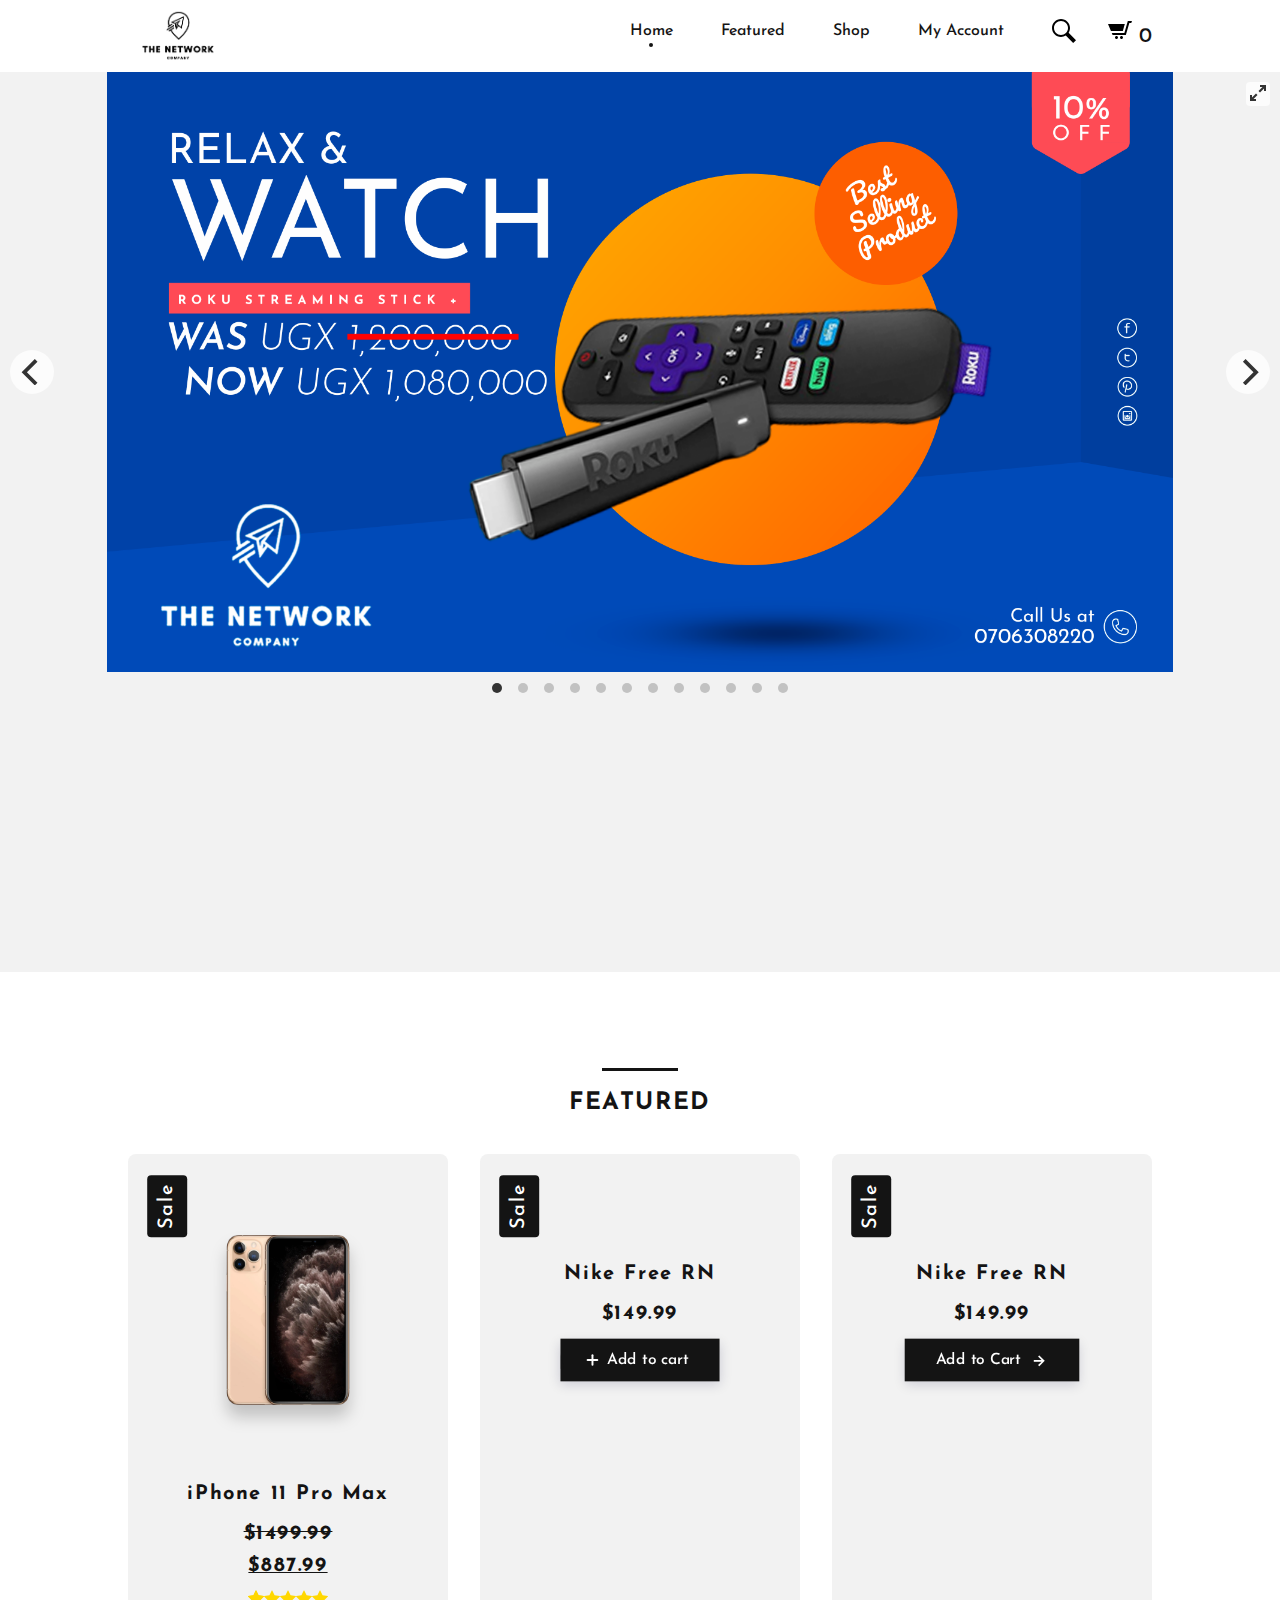
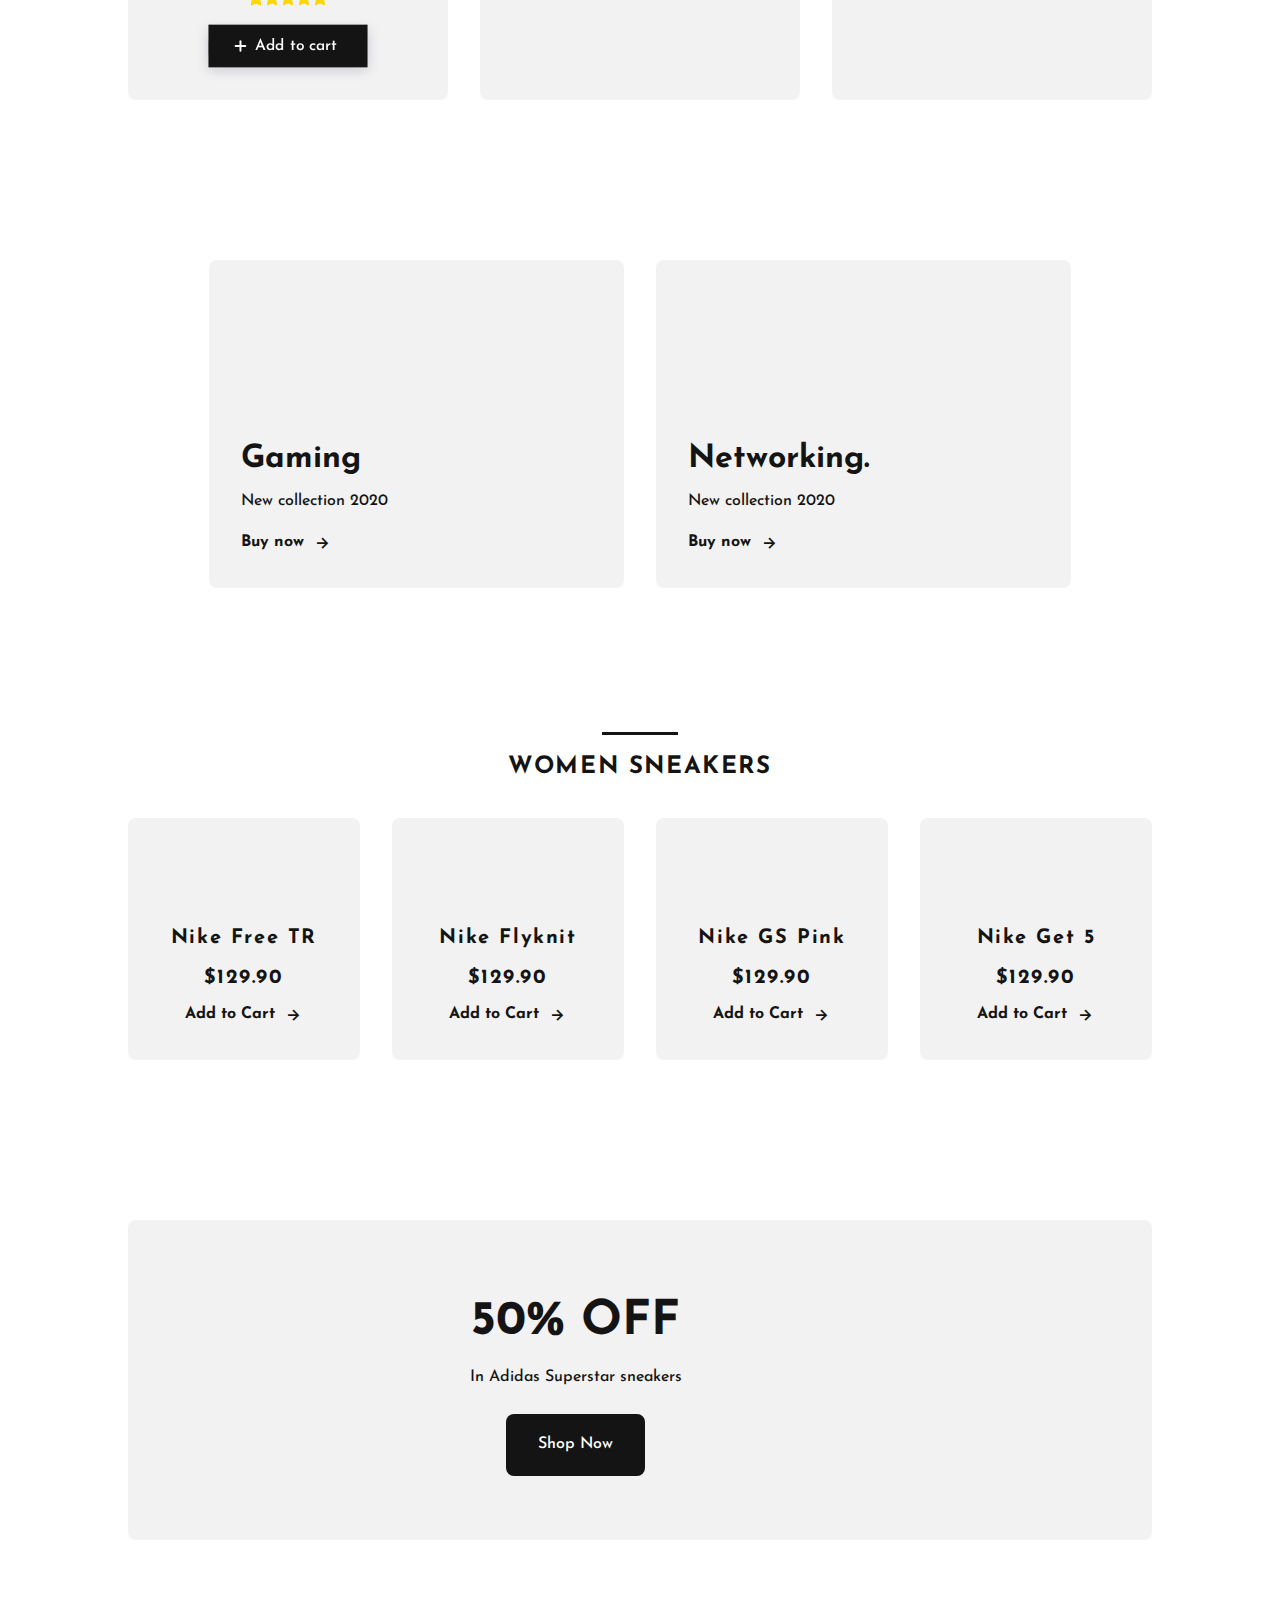
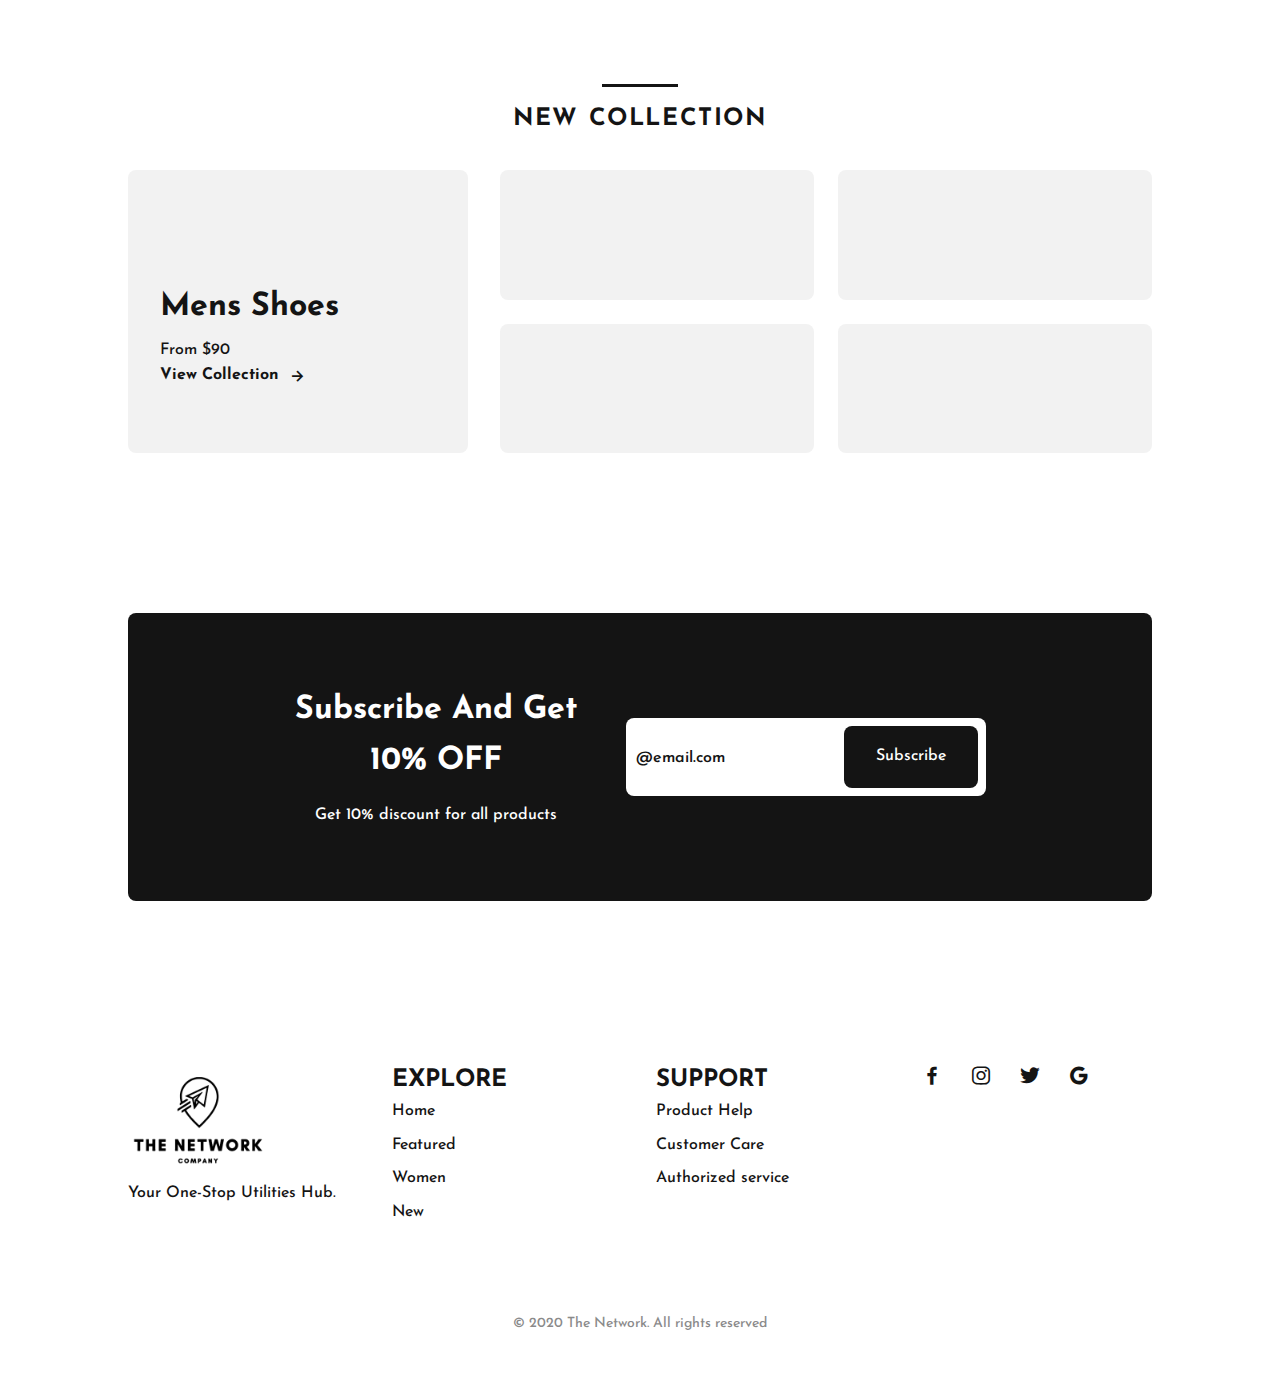
==== Responsive Ecommerce Webshop/index.html @ 92be3649 "Initial commit" ====
<!DOCTYPE html>
<html lang="en">
  <head>
    <meta charset="UTF-8" />
    <meta name="viewport" content="width=device-width, initial-scale=1.0" />

    <!-- ===== CSS ===== -->
    <link
      rel="stylesheet"
      href="/Responsive Ecommerce Webshop/Assets/CSS/styles.css"
    />

    <!-- ===== BOX ICONS ===== -->
    <link
      href="https://cdn.jsdelivr.net/npm/boxicons@2.0.5/css/boxicons.min.css"
      rel="stylesheet"
    />

    <link rel="stylesheet" href="./Assets/CSS/minimal.css" />
    <link rel="stylesheet" href="./Assets/CSS/rateit.css" />
    <link rel="stylesheet" href="./Assets/CSS/fliccckity.css" />
    <link rel="stylesheet" href="./Assets/CSS/fullscreen.css" />
    <link rel="stylesheet" href="./Assets/CSS/cookieBubble.css" />
    <link rel="stylesheet" href="./Assets/CSS/countdowntimer.css" />

    <title>Responsive Ecommerce Website</title>
  </head>
  <body>
    <!--===== HEADER =====-->
    <header class="l-header" id="header">
      <nav class="nav bd-grid">
        <div class="nav__toggle" id="nav-toggle">
          <svg
            width="24"
            height="24"
            xmlns="http://www.w3.org/2000/svg"
            fill-rule="evenodd"
            clip-rule="evenodd"
          >
            <path
              d="M24 18v1h-24v-1h24zm0-6v1h-24v-1h24zm0-6v1h-24v-1h24z"
              fill="#1040e2"
            />
            <path d="M24 19h-24v-1h24v1zm0-6h-24v-1h24v1zm0-6h-24v-1h24v1z" />
          </svg>
        </div>

        <a href="#" class="nav__logo"
          ><img src="./Assets/images/LOGO TRANSPARENT (1).png" alt="logo"
        /></a>

        <div class="nav__menu" id="nav-menu">
          <ul class="nav__list">
            <li class="nav__item">
              <a href="#home" class="nav__link active">Home</a>
            </li>
            <li class="nav__item">
              <a href="#featured" class="nav__link">Featured</a>
            </li>
            <li class="nav__item">
              <a href="./shop.html" class="nav__link">Shop</a>
            </li>
            <li class="nav__item">
              <a href="" class="nav__link">My Account</a>
            </li>
            <li class="nav__item">
              <div class="nav__link">
                <!----- close button ----->
                <div class="close">
                  <svg
                    xmlns="http://www.w3.org/2000/svg"
                    width="24"
                    height="24"
                    viewBox="0 0 24 24"
                  >
                    <path
                      d="M23.954 21.03l-9.184-9.095 9.092-9.174-2.832-2.807-9.09 9.179-9.176-9.088-2.81 2.81 9.186 9.105-9.095 9.184 2.81 2.81 9.112-9.192 9.18 9.1z"
                    />
                  </svg>
                </div>

                <!---- search field ------->
                <div class="search">
                  <svg
                    class="search__svg"
                    xmlns="http://www.w3.org/2000/svg"
                    width="24"
                    height="24"
                    viewBox="0 0 24 24"
                  >
                    <path
                      d="M21.172 24l-7.387-7.387c-1.388.874-3.024 1.387-4.785 1.387-4.971 0-9-4.029-9-9s4.029-9 9-9 9 4.029 9 9c0 1.761-.514 3.398-1.387 4.785l7.387 7.387-2.828 2.828zm-12.172-8c3.859 0 7-3.14 7-7s-3.141-7-7-7-7 3.14-7 7 3.141 7 7 7z"
                    />
                  </svg>
                  <input type="text" class="input" id="typing" />
                </div>
              </div>
            </li>
          </ul>
        </div>

        <div class="nav__shop">
          <a href="" data-toggle="modal" data-target="#cart">
            <svg
              xmlns="http://www.w3.org/2000/svg"
              width="24"
              height="24"
              viewBox="0 0 24 24"
            >
              <path
                d="M10 19.5c0 .829-.672 1.5-1.5 1.5s-1.5-.671-1.5-1.5c0-.828.672-1.5 1.5-1.5s1.5.672 1.5 1.5zm3.5-1.5c-.828 0-1.5.671-1.5 1.5s.672 1.5 1.5 1.5 1.5-.671 1.5-1.5c0-.828-.672-1.5-1.5-1.5zm1.336-5l1.977-7h-16.813l2.938 7h11.898zm4.969-10l-3.432 12h-12.597l.839 2h13.239l3.474-12h1.929l.743-2h-4.195z"
              />
            </svg>

            <span class="total-count"></span>
          </a>
        </div>
      </nav>
    </header>

    <!-- Modal -->
    <div
      class="modal fade"
      id="cart"
      tabindex="-1"
      role="dialog"
      aria-labelledby="exampleModalLabel"
      aria-hidden="true"
    >
      <div class="modal-dialog modal-lg" role="document">
        <div class="modal-content">
          <div class="modal-header">
            <h3 class="modal-title" id="exampleModalLabel">Cart</h3>
            <button
              type="button"
              class="none"
              data-dismiss="modal"
              aria-label="Close"
            >
              <span aria-hidden="true"
                ><svg
                  xmlns="http://www.w3.org/2000/svg"
                  width="24"
                  height="24"
                  viewBox="0 0 24 24"
                >
                  <path
                    d="M24 20.188l-8.315-8.209 8.2-8.282-3.697-3.697-8.212 8.318-8.31-8.203-3.666 3.666 8.321 8.24-8.206 8.313 3.666 3.666 8.237-8.318 8.285 8.203z"
                  />
                </svg>
              </span>
            </button>
          </div>
          <div class="modal-body">
            <table class="show-cart table"></table>
            <div>Total price: $<span class="total-cart"></span></div>
          </div>
          <div class="modal-footer">
            <button type="button" class="btn1" data-dismiss="modal">
              <span> Close </span>
            </button>
            <button type="button" class="btn1"><span>Order now</span></button>
          </div>
        </div>
      </div>
    </div>

    <main class="l-main">
      <!--===== HOME =====-->
      <section class="home" id="home">
        <div class="home__container">
          <!-- Flickity HTML init -->
          <div
            class="carousel"
            data-flickity='{ "fullscreen": true, "lazyLoad": true, "autoPlay": 3500,"wrapAround": true }'
          >
            <div class="carousel-cell">
              <img
                class="carousel-cell-image"
                data-flickity-lazyload="./Assets/images/product-banner.png"
              />
            </div>
            <div class="carousel-cell">
              <img
                class="carousel-cell-image"
                data-flickity-lazyload="https://picsum.photos/540/720/?image=696"
              />
            </div>
            <div class="carousel-cell">
              <img
                class="carousel-cell-image"
                data-flickity-lazyload="https://picsum.photos/720/540/?image=56"
              />
            </div>
            <div class="carousel-cell">
              <img
                class="carousel-cell-image"
                data-flickity-lazyload="https://picsum.photos/800/500/?image=1084"
              />
            </div>
            <div class="carousel-cell">
              <img
                class="carousel-cell-image"
                data-flickity-lazyload="https://picsum.photos/720/540/?image=1080"
              />
            </div>
            <div class="carousel-cell">
              <img
                class="carousel-cell-image"
                data-flickity-lazyload="https://picsum.photos/640/640/?image=1074"
              />
            </div>
            <div class="carousel-cell">
              <img
                class="carousel-cell-image"
                data-flickity-lazyload="https://picsum.photos/720/540/?image=1069"
              />
            </div>
            <div class="carousel-cell">
              <img
                class="carousel-cell-image"
                data-flickity-lazyload="https://picsum.photos/800/500/?image=1062"
              />
            </div>
            <div class="carousel-cell">
              <img
                class="carousel-cell-image"
                data-flickity-lazyload="https://picsum.photos/720/540/?image=1002"
              />
            </div>
            <div class="carousel-cell">
              <img
                class="carousel-cell-image"
                data-flickity-lazyload="https://picsum.photos/640/640/?image=935"
              />
            </div>
            <div class="carousel-cell">
              <img
                class="carousel-cell-image"
                data-flickity-lazyload="https://picsum.photos/720/540/?image=855"
              />
            </div>
            <div class="carousel-cell">
              <img
                class="carousel-cell-image"
                data-flickity-lazyload="https://picsum.photos/640/640/?image=824"
              />
            </div>
          </div>
        </div>
      </section>

      <!--===== FEATURED =====-->
      <section class="featured section" id="featured">
        <h2 class="section-title">FEATURED</h2>

        <div class="featured__container bd-grid">
          <article class="product">
            <div class="product__sale">Sale</div>

            <img
              data-alt-src="./Assets/images/11promax2.png"
              src="./Assets/images/apple11pro.png"
              alt=""
              class="swap product__img"
            />
            <span class="product__name">iPhone 11 Pro Max</span>
            <del>
              <span class="product__price">$1499.99</span>
            </del>
            <ins>
              <span class="product__price">$887.99</span>
            </ins>
            <div
              class="rateit"
              data-rateit-value="1"
              data-rateit-ispreset="true"
              data-rateit-readonly="true"
            ></div>
            <a href="#" data-name="Apple-Iphone-11pro-Max" data-price="1499.99">
              <button class="add-to-cart">
                <div class="default">Add to cart</div>
                <div class="success">Added</div>
                <div class="cart">
                  <div>
                    <div></div>
                    <div></div>
                  </div>
                </div>
                <div class="dots"></div>
              </button>
            </a>
          </article>

          <article class="product">
            <div class="product__sale">Sale</div>
            <img src="assets/img/featured2.png" alt="" class="product__img" />
            <span class="product__name">Nike Free RN</span>
            <span class="product__price">$149.99</span>
            <a href="#" data-name="Nike-Free-RN" data-price="149.99">
              <button class="add-to-cart">
                <div class="default">Add to cart</div>
                <div class="success">Added</div>
                <div class="cart">
                  <div>
                    <div></div>
                    <div></div>
                  </div>
                </div>
                <div class="dots"></div>
              </button>
            </a>
          </article>

          <article class="product">
            <div class="product__sale">Sale</div>
            <img src="assets/img/featured3.png" alt="" class="product__img" />
            <span class="product__name">Nike Free RN</span>
            <span class="product__price">$149.99</span>
            <a
              href="#"
              class="add-to-cart button-light"
              data-name="Nike-Free-RN"
              data-price="149.99"
              >Add to Cart <i class="bx bx-right-arrow-alt button-icon"></i
            ></a>
          </article>
        </div>
      </section>

      <!--===== COLLECTION =====-->
      <section class="collection section">
        <div class="collection__container bd-grid">
          <div class="collection__card">
            <div class="collection__data">
              <h3 class="collection__name">Gaming</h3>
              <p class="collection__description">New collection 2020</p>
              <a href="" class="button-light"
                >Buy now <i class="bx bx-right-arrow-alt button-icon"></i
              ></a>
            </div>

            <img
              src="assets/img/collection1.png"
              alt=""
              class="collection__img"
            />
          </div>

          <div class="collection__card">
            <div class="collection__data">
              <h3 class="collection__name">Networking.</h3>
              <p class="collection__description">New collection 2020</p>
              <a href="" class="button-light"
                >Buy now <i class="bx bx-right-arrow-alt button-icon"></i
              ></a>
            </div>

            <img
              src="assets/img/collection2.png"
              alt=""
              class="collection__img"
            />
          </div>
        </div>
      </section>

      <!--===== WOMEN SNEAKERS =====-->
      <section class="women section" id="women">
        <h2 class="section-title">WOMEN SNEAKERS</h2>

        <div class="women__container bd-grid">
          <article class="product">
            <img src="assets/img/women1.png" alt="" class="product__img" />
            <span class="product__name">Nike Free TR</span>
            <span class="product__price">$129.90</span>
            <a href="#" class="button-light"
              >Add to Cart <i class="bx bx-right-arrow-alt button-icon"></i
            ></a>
          </article>

          <article class="product">
            <img src="assets/img/women2.png" alt="" class="product__img" />
            <span class="product__name">Nike Flyknit</span>
            <span class="product__price">$129.90</span>
            <a href="#" class="button-light"
              >Add to Cart <i class="bx bx-right-arrow-alt button-icon"></i
            ></a>
          </article>

          <article class="product">
            <img src="assets/img/women3.png" alt="" class="product__img" />
            <span class="product__name">Nike GS Pink</span>
            <span class="product__price">$129.90</span>
            <a href="#" class="button-light"
              >Add to Cart <i class="bx bx-right-arrow-alt button-icon"></i
            ></a>
          </article>

          <article class="product">
            <img src="assets/img/women4.png" alt="" class="product__img" />
            <span class="product__name">Nike Get 5</span>
            <span class="product__price">$129.90</span>
            <a href="#" class="button-light"
              >Add to Cart <i class="bx bx-right-arrow-alt button-icon"></i
            ></a>
          </article>
        </div>
      </section>

      <!--===== OFFER =====-->
      <section class="offer section">
        <div class="offer__container bd-grid">
          <div class="offer__data">
            <h3 class="offer__title">50% OFF</h3>
            <p class="offer__description">In Adidas Superstar sneakers</p>
            <a href="#" class="button">Shop Now</a>
          </div>

          <img src="assets/img/offert.png" alt="" class="offer__img" />
        </div>
      </section>

      <!--===== NEW COLLECTION =====-->
      <section class="new section" id="new">
        <h2 class="section-title">NEW COLLECTION</h2>

        <div class="new__container bd-grid">
          <div class="new__mens">
            <img src="assets/img/new1.png" alt="" class="new__mens-img" />
            <h3 class="new__title">Mens Shoes</h3>
            <span class="new__preci">From $90</span>
            <a href="#" class="button-light"
              >View Collection <i class="bx bx-right-arrow-alt button-icon"></i
            ></a>
          </div>

          <div class="new__product">
            <div class="new__product-card">
              <img src="assets/img/new2.png" alt="" class="new__product-img" />
              <div class="new__product-overlay">
                <a href="#" class="button">Add to Cart</a>
              </div>
            </div>

            <div class="new__product-card">
              <img src="assets/img/new3.png" alt="" class="new__product-img" />
              <div class="new__product-overlay">
                <a href="#" class="button">Add to Cart</a>
              </div>
            </div>

            <div class="new__product-card">
              <img src="assets/img/new4.png" alt="" class="new__product-img" />
              <div class="new__product-overlay">
                <a href="#" class="button">Add to Cart</a>
              </div>
            </div>

            <div class="new__product-card">
              <img src="assets/img/new5.png" alt="" class="new__product-img" />
              <div class="new__product-overlay">
                <a href="#" class="button">Add to Cart</a>
              </div>
            </div>
          </div>
        </div>
      </section>

      <!--===== NEWSLETTER =====-->
      <section class="newsletter section">
        <div class="newsletter__container bd-grid">
          <div>
            <h3 class="newsletter__title">
              Subscribe And Get <br />
              10% OFF
            </h3>
            <p class="newsletter__description">
              Get 10% discount for all products
            </p>
          </div>

          <form action="" class="newsletter__subscribe">
            <input
              type="text"
              placeholder="@email.com"
              class="newsletter__input"
            />
            <a href="#" class="button">Subscribe</a>
          </form>
        </div>
      </section>
    </main>

    <!--===== FOOTER =====-->
    <footer class="footer section">
      <div class="footer__container bd-grid">
        <div class="footer__box">
          <h3 class="footer__title">
            <img src="./Assets/images/LOGO TRANSPARENT (1).png" alt="logo" />
          </h3>
          <p class="footer__description">Your One-Stop Utilities Hub.</p>
        </div>

        <div class="footer__box">
          <h3 class="footer__title">EXPLORE</h3>
          <ul>
            <li><a href="#home" class="footer__link">Home</a></li>
            <li><a href="#featured" class="footer__link">Featured</a></li>
            <li><a href="#women" class="footer__link">Women</a></li>
            <li><a href="#new" class="footer__link">New</a></li>
          </ul>
        </div>

        <div class="footer__box">
          <h3 class="footer__title">SUPPORT</h3>
          <ul>
            <li><a href="#" class="footer__link">Product Help</a></li>
            <li><a href="#" class="footer__link">Customer Care</a></li>
            <li><a href="#" class="footer__link">Authorized service</a></li>
          </ul>
        </div>

        <div class="footer__box">
          <a href="#" class="footer__social"><i class="bx bxl-facebook"></i></a>
          <a href="#" class="footer__social"
            ><i class="bx bxl-instagram"></i
          ></a>
          <a href="#" class="footer__social"><i class="bx bxl-twitter"></i></a>
          <a href="#" class="footer__social"><i class="bx bxl-google"></i></a>
        </div>
      </div>
      <p class="footer__copy">&#169; 2020 The Network. All rights reserved</p>
    </footer>

    <!--===== MAIN JS =====-->
    <script src="./Assets/JS/jquery.js"></script>
    <script src="./Assets/JS/jquery.rateit.js"></script>
    <script src="https://cdn.jsdelivr.net/npm/pace-js@latest/pace.min.js"></script>
    <script src="./Assets/JS/typewriter.js"></script>
    <script src="/Responsive Ecommerce Webshop/Assets/JS/script.js"></script>
    <script src="./Assets/JS/bootstrap.js"></script>
    <script src="./Assets/JS/flickity.min.js"></script>
    <script src="./Assets/JS/fullscreen.js"></script>
    <script src="./Assets/JS/jquery.animateTyping.js"></script>
    <script src="./Assets/JS/placeholderTypewriter.js"></script>
    <script src="./Assets/JS/cookieBubble.js"></script>
    <script src="./Assets/JS/countdown.jquery.min.js"></script>

    <script>
      new TypeWriter("#typing", ["Text 1", "Text 2", "Text 3"], {
        autoStart: false,
        writeDelay: 60,
        deleteDelay: 40,
        holdOnceWritten: 1000,
        holdOnceDeleted: 1000,
        stopAfterOnce: true,
      });

      (function ($) {
        $.cookieBubble({
          messageTextColor: "rgba(0, 0, 0, 1)",
          buttonText: "Got It",
          iconColor: "rgba(138, 138, 138, 1)",
          buttonColor: "rgba(11, 11, 11, 1)",
          iconVisibility: true,
          cookiePolicyButtonText: "Read our cookie Policy",
          cookiePolicyButtonUrl: "http://allaboutcookies.org",
          cookiePolicyButtonTarget: "_blank",
          boxPosition: "bottom-center",
          boxAppearDelay: "3000",
          messageText:
            "We use cookies to personalize your experience. By continuing to visit this website you agree to our use of cookies.",
        });
      })(jQuery);

      $(function () {
        $("#countdown").countdown({
          year: 2022, // YYYY Format

          month: 1, // 1-12

          day: 1, // 1-31

          hour: 0, // 24 hour format 0-23

          minute: 0, // 0-59

          second: 0, // 0-59
        });
      });
    </script>
  </body>
</html>
---- Responsive Ecommerce Webshop/Assets/CSS/styles.css ----
/*===== GOOGLE FONTS =====*/

@import url("https://fonts.googleapis.com/css2?family=Poppins:wght@400;500;600;700&display=swap");
@import url('https://fonts.googleapis.com/css2?family=Josefin+Sans&display=swap');
/*===== VARIABLES CSS =====*/

:root {
    --header-height: 3rem;
    /*===== Font weight =====*/
    --font-medium: 500;
    --font-semi-bold: 600;
    --font-bold: 700;
    /*===== Colores =====*/
    --dark-color: #141414;
    --dark-color-light: #8A8A8A;
    --dark-color-lighten: #F2F2F2;
    --white-color: #FFF;
    /*===== Font and typography =====*/
    --body-font: 'Josefin Sans', sans-serif;
    --big-font-size: 1.25rem;
    --bigger-font-size: 1.5rem;
    --biggest-font-size: 2rem;
    --h2-font-size: 1.25rem;
    --normal-font-size: .938rem;
    --smaller-font-size: .813rem;
    /*===== Margenes =====*/
    --mb-1: .5rem;
    --mb-2: 1rem;
    --mb-3: 1.5rem;
    --mb-4: 2rem;
    --mb-5: 2.5rem;
    --mb-6: 3rem;
    /*===== z index =====*/
    --z-fixed: 100;
    /*===== Rotate img =====*/
    --rotate-img: rotate(-30deg);
}

@media screen and (min-width: 768px) {
    :root {
        --big-font-size: 1.5rem;
        --bigger-font-size: 2rem;
        --biggest-font-size: 3rem;
        --normal-font-size: 1rem;
        --smaller-font-size: .875rem;
    }
}

/*===== BASE =====*/

*, ::before, ::after {
    box-sizing: border-box;
}

html {
    scroll-behavior: smooth;
}

body {
    margin: var(--header-height) 0 0 0;
    font-family: var(--body-font) !important;
    font-size: var(--normal-font-size);
    font-weight: var(--font-medium);
    color: var(--dark-color);
    line-height: 1.6;
}

h1, h2, h3, p, ul {
    margin: 0;
}

ul {
    padding: 0;
    list-style: none;
}

a {
    text-decoration: none !important;
    color: var(--dark-color);
}

img {
    max-width: 100%;
    height: auto;
    display: block;
}

/*===== CLASS CSS ===== */

.section {
    padding: 5rem 0 2rem;
}

.section-title {
    position: relative;
    font-size: var(--big-font-size);
    margin-bottom: var(--mb-4);
    text-align: center;
    letter-spacing: .1rem;
}

.section-title::after {
    content: '';
    position: absolute;
    width: 56px;
    height: .18rem;
    top: -1rem;
    left: 0;
    right: 0;
    margin: auto;
    background-color: var(--dark-color);
}

/*===== LAYOUT =====*/

.bd-grid {
    max-width: 1024px;
    display: grid;
    grid-template-columns: 100%;
    column-gap: 2rem;
    width: calc(100% - 2rem);
    margin-left: var(--mb-2);
    margin-right: var(--mb-2);
}

.l-header {
    width: 100%;
    position: fixed;
    top: 0;
    left: 0;
    z-index: var(--z-fixed);
    background-color: var(--white-color);
}

/*===== NAV =====*/

.nav {
    height: var(--header-height);
    display: flex;
    justify-content: space-between;
    align-items: center;
}

@media screen and (max-width: 768px) {
    .nav__menu {
        position: fixed;
        top: var(--header-height);
        left: -100%;
        width: 70%;
        height: 100vh;
        padding: 2rem;
        background-color: var(--white-color);
        transition: .5s;
    }
}

.nav__item {
    margin-bottom: var(--mb-4);
}

.nav__logo {
    font-weight: var(--font-semi-bold);
}

.nav__logo img {
    width: 100px;
}

.nav__toggle, .nav__shop {
    font-size: 1.3rem;
    cursor: pointer;
}

/*Show menu*/

.show {
    left: 0;
}

/*Active link*/

.active {
    position: relative;
}

.active::before {
    content: '';
    position: absolute;
    bottom: -.5rem;
    left: 45%;
    width: 4px;
    height: 4px;
    background-color: var(--dark-color);
    border-radius: 50%;
}

/*Change color header*/

.scroll-header {
    background-color: var(--white-color);
    box-shadow: 0 2px 4px rgba(0, 0, 0, .1);
}

/*===== HOME =====*/

.home {
    background-color: var(--dark-color-lighten);
    overflow: hidden;
}

.home__container {
    height: calc(100vh - var(--header-height));
}

.home__product {
    position: relative;
    display: flex;
    justify-content: center;
    align-self: center;
}

.home__shape {
    width: 220px;
    height: 220px;
    background-color: var(--dark-color);
    border-radius: 50%;
}

.home__img {
    position: absolute;
    top: 1.5rem;
    max-width: initial;
    width: 275px;
    transform: var(--rotate-img);
}

.home__new {
    display: block;
    font-size: var(--smaller-font-size);
    font-weight: var(--font-semi-bold);
    margin-bottom: var(--mb-2);
}

.home__title {
    font-size: var(--bigger-font-size);
    margin-bottom: var(--mb-1);
}

.home__description {
    margin-bottom: var(--mb-6);
}

/*BUTTONS*/

.button {
    display: inline-block;
    background-color: var(--dark-color);
    color: var(--white-color);
    padding: 1.125rem 2rem;
    font-weight: var(--font-medium);
    border-radius: .5rem;
    transition: .3s;
}

.button:hover {
    transform: translateY(-.25rem);
}

.button-light {
    display: inline-flex;
    color: var(--dark-color);
    font-weight: var(--font-bold);
    align-items: center;
}

.button-icon {
    font-size: 1.25rem;
    margin-left: var(--mb-1);
    transition: .3s;
}

.button-light:hover .button-icon {
    transform: translateX(.25rem);
}

/*===== FEATURED =====*/

.featured__container {
    row-gap: 2rem;
    grid-template-columns: repeat(auto-fit, minmax(220px, 1fr));
}

.product {
    position: relative;
    display: flex;
    flex-direction: column;
    align-items: center;
    padding: 2rem;
    background-color: var(--dark-color-lighten);
    border-radius: .5rem;
    transition: .3s;
}

.product__sale {
    position: absolute;
    left: .5rem;
    background-color: var(--dark-color);
    color: var(--white-color);
    padding: .25rem .5rem;
    border-radius: .25rem;
    font-size: var(--h2-font-size);
    transform: rotate(-90deg);
    letter-spacing: .1rem;
}

.product__img {
    width: 220px;
    margin-top: var(--mb-3);
    margin-bottom: var(--mb-6);
    filter: drop-shadow(0 12px 8px rgba(0, 0, 0, .2));
}

.product__name, .product__price {
    font-size: var(--h2-font-size);
    letter-spacing: .1rem;
    font-weight: var(--font-bold);
}

.product__name {
    margin-bottom: var(--mb-1);
}

.product__price {
    margin-bottom: var(--mb-1);
}

.product:hover {
    transform: translateY(-.5rem);
}

.product__pages {
    margin-top: var(--mb-6);
}

.product__pag {
    padding: .5rem 1rem;
    border: 1px solid var(--dark-color);
}

.product__pag:hover {
    background-color: var(--dark-color);
    color: var(--white-color);
}

/*===== COLLECTION =====*/

.collection__container {
    row-gap: 2rem;
    justify-content: center;
}

.collection__card {
    position: relative;
    display: flex;
    height: 328px;
    background-color: var(--dark-color-lighten);
    padding: 2rem;
    border-radius: .5rem;
    transition: .3s;
}

.collection__data {
    align-self: flex-end;
}

.collection__img {
    position: absolute;
    top: 0;
    right: 0;
    width: 230px;
}

.collection__name {
    font-size: var(--bigger-font-size);
    margin-bottom: .25rem;
}

.collection__description {
    margin-bottom: var(--mb-2);
}

.collection__card:hover {
    transform: translateY(-.5rem);
}

/*===== WOMEN SNEAKERS =====*/

.women__container {
    row-gap: 2rem;
    grid-template-columns: repeat(auto-fit, minmax(220px, 1fr));
}

/*===== OFFER =====*/

.offer__container {
    grid-template-columns: 55% 45%;
    column-gap: 0;
    background-color: var(--dark-color-lighten);
    border-radius: .5rem;
    justify-content: center;
}

.offer__data {
    padding: 4rem 0 4rem 1.5rem;
}

.offer__title {
    font-size: var(--biggest-font-size);
    margin-bottom: .25rem;
}

.offer__description {
    margin-bottom: var(--mb-3);
}

.offer__img {
    width: 153px;
}

/*===== NEW COLLECTION  =====*/

.new__container {
    row-gap: 2rem;
}

.new__mens {
    display: flex;
    flex-direction: column;
    justify-content: center;
    background-color: var(--dark-color-lighten);
    border-radius: .5rem;
    padding: 2rem;
}

.new__mens-img {
    width: 276px;
    margin-bottom: var(--mb-3);
}

.new__title {
    font-size: var(--bigger-font-size);
    margin-bottom: .25rem;
}

.new__price {
    display: block;
    margin-bottom: var(--mb-3);
}

.new__product {
    display: grid;
    gap: 1.5rem;
    grid-template-columns: repeat(auto-fit, minmax(220px, 1fr));
}

.new__product-card {
    position: relative;
    padding: 3.5rem 1.5rem;
    background-color: var(--dark-color-lighten);
    border-radius: .5rem;
    overflow: hidden;
    display: flex;
    justify-content: center;
}

.new__product-img {
    width: 220px;
}

.new__product-overlay {
    position: absolute;
    left: 0;
    bottom: -100%;
    width: 100%;
    height: 100%;
    display: flex;
    justify-content: center;
    align-items: center;
    background-color: rgba(138, 138, 138, .3);
    transition: .3s;
}

.new__product-card:hover .new__product-overlay {
    bottom: 0;
}

/*===== NEWSLETTER =====*/

.newsletter__container {
    background-color: var(--dark-color);
    color: var(--white-color);
    padding: 2rem .5rem;
    border-radius: .5rem;
    text-align: center;
}

.newsletter__title {
    font-size: var(--bigger-font-size);
    margin-bottom: var(--mb-2);
}

.newsletter__description {
    margin-bottom: var(--mb-5);
}

.newsletter__subscribe {
    display: flex;
    column-gap: .5rem;
    background-color: var(--white-color);
    padding: .5rem;
    border-radius: .5rem;
}

.newsletter__input {
    outline: none;
    border: none;
    width: 90%;
    font-size: var(--normal-font-size);
}

.newsletter__input::placeholder {
    color: var(--dark-color);
    font-family: var(--body-font);
    font-size: var(--normal-font-size);
    font-weight: var(--font-semi-bold);
}

/*===== FOOTER =====*/

.footer__container {
    grid-template-columns: repeat(auto-fit, minmax(220px, 1fr));
}

.footer__box {
    margin-bottom: var(--mb-4);
}

.footer__title {
    font-size: var(--big-font-size);
}

.footer__title img {
    width: 180px;
    margin-left: -20px;
}

.footer__link {
    display: block;
    width: max-content;
    margin-bottom: var(--mb-1);
}

.footer__social {
    font-size: 1.5rem;
    margin-right: 1.25rem;
}

.footer__copy {
    padding-top: 3rem;
    font-size: var(--smaller-font-size);
    color: var(--dark-color-light);
    text-align: center;
}

/* ===== MEDIA QUERIES =====*/

@media screen and (min-width: 576px) {
    .collection__container {
        grid-template-columns: 415px;
    }
    .collection__img {
        width: 260px;
    }
    .offer__container {
        grid-template-columns: max-content max-content;
    }
    .offer__data {
        text-align: center;
    }
    .new__mens {
        align-items: center;
    }
    .carousel {
        margin-top: 0;
    }
}

@media screen and (min-width: 768px) {
    body {
        margin: 0;
    }
    .section {
        padding: 7rem 0 3rem;
    }
    .section-title::after {
        width: 76px;
    }
    .nav {
        height: calc(var(--header-height) + 1.5rem);
    }
    .nav__menu {
        margin-left: auto;
    }
    .nav__list {
        display: flex;
    }
    .nav__item {
        margin-left: var(--mb-6);
        margin-bottom: 0;
    }
    .nav__toggle {
        display: none;
    }
    .home__container {
        height: 100vh;
        grid-template-columns: max-content max-content;
        justify-content: center;
        align-items: center;
    }
    .home__product {
        order: 1;
    }
    .home__shape {
        width: 376px;
        height: 376px;
    }
    .home__img {
        width: 470px;
        top: 3.5rem;
        right: 0;
        left: -3rem;
    }
    .newsletter__container {
        grid-template-columns: max-content max-content;
        justify-content: center;
        align-items: center;
        padding: 4.5rem 2rem;
        column-gap: 3rem;
    }
    .newsletter__description {
        margin-bottom: 0;
    }
    .newsletter__subscribe {
        width: 360px;
        height: max-content;
    }
}

@media screen and (min-width: 1024px) {
    .bd-grid {
        margin-left: auto;
        margin-right: auto;
    }
    .home__container {
        column-gap: 8rem;
    }
    .collection__container {
        grid-template-columns: repeat(2, 415px);
    }
    .new__container {
        grid-template-columns: max-content 1fr;
    }
    .new__mens {
        align-items: initial;
        justify-content: flex-end;
        padding: 4rem 2rem;
    }
    .new__mens-img {
        margin-bottom: var(--mb-6);
    }
}

@media screen and (max-width: 576px) {
    .nav__logo img {
        width: 70px;
    }
}

.modal-open {
    overflow: hidden;
}

.modal {
    position: fixed;
    top: 0;
    right: 0;
    bottom: 0;
    left: 0;
    z-index: 1050;
    display: none;
    overflow: hidden;
    outline: 0;
}

.modal-open .modal {
    overflow-x: hidden;
    overflow-y: auto;
}

.modal-dialog {
    position: relative;
    width: auto;
    margin: 0.5rem;
    pointer-events: none;
}

.modal.fade .modal-dialog {
    transition: -webkit-transform 0.3s ease-out;
    transition: transform 0.3s ease-out;
    transition: transform 0.3s ease-out, -webkit-transform 0.3s ease-out;
    -webkit-transform: translate(0, -25%);
    transform: translate(0, -25%);
}

.modal.show .modal-dialog {
    -webkit-transform: translate(0, 0);
    transform: translate(0, 0);
}

.modal-dialog-centered {
    display: -webkit-box;
    display: -ms-flexbox;
    display: flex;
    -webkit-box-align: center;
    -ms-flex-align: center;
    align-items: center;
    min-height: calc(100% - (0.5rem * 2));
}

.modal-content {
    position: relative;
    display: -webkit-box;
    display: -ms-flexbox;
    display: flex;
    -webkit-box-orient: vertical;
    -webkit-box-direction: normal;
    -ms-flex-direction: column;
    flex-direction: column;
    width: 100%;
    pointer-events: auto;
    background-color: #fff;
    background-clip: padding-box;
    border: 1px solid rgba(0, 0, 0, 0.2);
    border-radius: 0.3rem;
    outline: 0;
}

.modal-backdrop {
    position: fixed;
    top: 0;
    right: 0;
    bottom: 0;
    left: 0;
    z-index: 1040;
    background-color: #000;
}

.modal-backdrop.fade {
    opacity: 0;
}

.modal-backdrop.show {
    opacity: 0.5;
}

.modal-header {
    display: -webkit-box;
    display: -ms-flexbox;
    display: flex;
    -webkit-box-align: start;
    -ms-flex-align: start;
    align-items: flex-start;
    -webkit-box-pack: justify;
    -ms-flex-pack: justify;
    justify-content: space-between;
    padding: 1rem;
    border-bottom: 1px solid #e9ecef;
    border-top-left-radius: 0.3rem;
    border-top-right-radius: 0.3rem;
}

.modal-header .close {
    padding: 1rem;
    margin: -1rem -1rem -1rem auto;
}

.modal-title {
    margin-bottom: 0;
    line-height: 1.5;
}

.modal-body {
    position: relative;
    -webkit-box-flex: 1;
    -ms-flex: 1 1 auto;
    flex: 1 1 auto;
    padding: 1rem;
}

.modal-footer {
    display: -webkit-box;
    display: -ms-flexbox;
    display: flex;
    -webkit-box-align: center;
    -ms-flex-align: center;
    align-items: center;
    -webkit-box-pack: end;
    -ms-flex-pack: end;
    justify-content: flex-end;
    padding: 1rem;
    border-top: 1px solid #e9ecef;
}

.modal-footer> :not(:first-child) {
    margin-left: .25rem;
}

.modal-footer> :not(:last-child) {
    margin-right: .25rem;
}

.modal-scrollbar-measure {
    position: absolute;
    top: -9999px;
    width: 50px;
    height: 50px;
    overflow: scroll;
}

@media (min-width: 576px) {
    .modal-dialog {
        max-width: 500px;
        margin: 1.75rem auto;
    }
    .modal-dialog-centered {
        min-height: calc(100% - (1.75rem * 2));
    }
    .modal-sm {
        max-width: 300px;
    }
}

@media (min-width: 992px) {
    .modal-lg {
        max-width: 800px;
    }
}

.show-cart li {
    display: flex;
}

.close {
    float: right;
    font-size: 1.5rem;
    font-weight: 700;
    line-height: 1;
    color: #000;
    text-shadow: 0 1px 0 #fff;
    opacity: .5;
}

.close:hover, .close:focus {
    color: #000;
    text-decoration: none;
    opacity: .75;
}

.close:not(:disabled):not(.disabled) {
    cursor: pointer;
}

button.close {
    padding: 0;
    background-color: transparent;
    border: 0;
    -webkit-appearance: none;
}

.btn1 {
    border: none;
    display: block;
    text-align: center;
    cursor: pointer;
    text-transform: uppercase;
    outline: none;
    overflow: hidden;
    position: relative;
    color: var(--dark-color);
    font-weight: 700;
    font-size: 15px;
    font-family: var(--body-font);
    background-color: var(--white-color);
    padding: 17px 60px;
    margin: 0 auto;
    box-shadow: 0 5px 15px rgba(0, 0, 0, 0.20);
}

.btn1 span {
    position: relative;
    z-index: 1;
}

.btn1:after {
    content: "";
    position: absolute;
    left: 0;
    top: 0;
    height: 490%;
    width: 140%;
    background: var(--dark-color);
    -webkit-transition: all .5s ease-in-out;
    transition: all .5s ease-in-out;
    -webkit-transform: translateX(-98%) translateY(-25%) rotate(45deg);
    transform: translateX(-98%) translateY(-25%) rotate(45deg);
}

.btn1:hover {
    color: var(--white-color);
}

.btn1:hover:after {
    -webkit-transform: translateX(-9%) translateY(-25%) rotate(45deg);
    transform: translateX(-9%) translateY(-25%) rotate(45deg);
}

.none {
    color: var(--white-color);
    background-color: var(--white-color);
    border: none !important;
    outline: none;
}

.btn2 {
    outline: var(--dark-color) solid 2px;
    border: none;
    margin-right: 5px;
    margin-left: 5px;
    background: none;
}

.carousel {
    margin-top: 4.5rem;
}

.carousel-cell {
    width: 100%;
    /* full width */
    height: 600px;
    background: var(--dark-color-lighten);
    /* center images in cells with flexbox */
    display: flex;
    align-items: center;
    justify-content: center;
    position: relative;
}

.carousel.is-fullscreen .carousel-cell {
    height: 100%;
}

.carousel-cell img {
    display: block;
    max-height: 100%;
    margin: 0 auto;
    max-width: 100%;
    opacity: 0;
    -webkit-transition: opacity 0.4s;
    transition: opacity 0.4s;
}

/* fade in lazy loaded image */

.carousel-cell-image.flickity-lazyloaded, .carousel-cell-image.flickity-lazyerror {
    opacity: 1;
}

.swap {
    -webkit-transform: scale(1);
    transform: scale(1);
    -webkit-transition: .9s ease-in-out;
    transition: .9s ease-in-out;
}

.swap:hover {
    -webkit-transform: scale(1.2);
    transform: scale(1.2);
    transition: opacity .5s ease, transform 2s cubic-bezier(0, 0, .44, 1.18);
}

/* Search Section */

.close {
    position: absolute;
    color: #fff;
    top: 20px;
    right: 50px;
    font-size: 1.7em;
    cursor: pointer;
    display: none;
    z-index: 999;
    -webkit-transform: rotate(0deg);
    transform: rotate(0deg);
    -webkit-transition: all 600ms cubic-bezier(0.68, -0.55, 0.265, 1.55);
    transition: all 600ms cubic-bezier(0.68, -0.55, 0.265, 1.55);
}

.close:hover {
    font-size: 2.4em;
    -webkit-transform: rotate(360deg);
    transform: rotate(360deg);
}

/*-------------- search section -----------*/

.search {
    -webkit-transition: all .4s linear;
    transition: all .4s linear;
}

.search .input {
    position: absolute;
    top: 50%;
    left: 50%;
    -webkit-transform: translate(-50%, -50%);
    transform: translate(-50%, -50%);
    width: 350px;
    height: 40px;
    background: transparent;
    border: none;
    outline: none;
    border-bottom: 3px solid var(--dark-color);
    color: var(--dark-color);
    font-size: 1.3em;
    display: none;
}

.search.open {
    height: 9000px;
    width: 9000px;
}

.add-to-cart {
    --color: #fff;
    --icon: var(--color);
    --cart: #fff;
    --dots: #fff;
    --background: var(--dark-color);
    --shadow: rgba(0, 9, 61, 0.16);
    font-family: var(--body-font);
    cursor: pointer;
    position: relative;
    outline: none;
    border: none;
    -webkit-appearance: none;
    -webkit-tap-highlight-color: transparent;
    font-size: 16px;
    padding: 12px 32px;
    font-weight: 500;
    line-height: 20px;
    -webkit-transform: scale(var(--s, 0.97));
    transform: scale(var(--s, 0.97));
    box-shadow: 0 var(--s-y, 4px) var(--s-b, 12px) var(--shadow);
    color: var(--color);
    background: var(--background);
    transition: box-shadow 0.3s, -webkit-transform 0.3s;
    transition: transform 0.3s, box-shadow 0.3s;
    transition: transform 0.3s, box-shadow 0.3s, -webkit-transform 0.3s;
}

.add-to-cart .default {
    padding-left: 16px;
    position: relative;
    opacity: var(--o, 1);
    -webkit-transform: scale(var(--s, 1));
    transform: scale(var(--s, 1));
    transition: opacity 0.3s, -webkit-transform 0.3s;
    transition: transform 0.3s, opacity 0.3s;
    transition: transform 0.3s, opacity 0.3s, -webkit-transform 0.3s;
    transition-delay: var(--d, 0.3s);
}

.add-to-cart .default:before, .add-to-cart .default:after {
    content: '';
    width: 2px;
    height: 12px;
    left: 0;
    top: 4px;
    border-radius: 1px;
    background: var(--icon);
    position: absolute;
    -webkit-transform: rotate(var(--r, 0deg));
    transform: rotate(var(--r, 0deg));
    transition: -webkit-transform 0.25s;
    transition: transform 0.25s;
    transition: transform 0.25s, -webkit-transform 0.25s;
}

.add-to-cart .default:after {
    --r: 90deg;
}

.add-to-cart .success {
    opacity: var(--o, 0);
    -webkit-transform: translate(-50%, var(--y, 12px));
    transform: translate(-50%, var(--y, 12px));
    position: absolute;
    top: 12px;
    left: 50%;
    transition: opacity 0.3s, -webkit-transform 0.3s;
    transition: opacity 0.3s, transform 0.3s;
    transition: opacity 0.3s, transform 0.3s, -webkit-transform 0.3s;
    transition-delay: var(--d, 0s);
}

.add-to-cart .dots {
    width: 4px;
    height: 4px;
    top: 20px;
    left: 50%;
    margin-left: -7px;
    border-radius: 2px;
    position: absolute;
    -webkit-transform-origin: 10px 50%;
    transform-origin: 10px 50%;
    background: var(--dots);
    box-shadow: 5px 0 0 var(--dots), 10px 0 0 var(--dots);
    opacity: var(--o, 0);
    -webkit-transform: scale(var(--s, 0.4));
    transform: scale(var(--s, 0.4));
    transition: opacity 0.3s, -webkit-transform 0.3s;
    transition: opacity 0.3s, transform 0.3s;
    transition: opacity 0.3s, transform 0.3s, -webkit-transform 0.3s;
    transition-delay: var(--d, 0s);
}

.add-to-cart .cart {
    position: absolute;
    left: 0;
    top: 0;
    right: 0;
    bottom: 0;
    z-index: 1;
    border-radius: inherit;
    overflow: hidden;
    -webkit-mask-image: -webkit-radial-gradient(white, black);
}

.add-to-cart .cart:before {
    content: '';
    position: absolute;
    width: 20px;
    height: 16px;
    background: var(--background);
    top: 17px;
    right: 100%;
    z-index: 1;
    margin-right: -20px;
    -webkit-transform: translateX(-18px) rotate(-16deg);
    transform: translateX(-18px) rotate(-16deg);
}

.add-to-cart .cart>div {
    top: 13px;
    right: 100%;
    -webkit-transform: translateX(-18px) rotate(-16deg);
    transform: translateX(-18px) rotate(-16deg);
    position: absolute;
    z-index: 2;
    -webkit-transform-origin: 1px 21px;
    transform-origin: 1px 21px;
}

.add-to-cart .cart>div:before, .add-to-cart .cart>div:after {
    content: '';
    position: absolute;
    top: var(--t, 4px);
    left: var(--l, 0);
    height: 2px;
    width: var(--w, 18px);
    background: var(--cart);
    border-radius: 1px;
}

.add-to-cart .cart>div:after {
    --w: 16px;
    --t: 14px;
    --l: 1px;
}

.add-to-cart .cart>div>div {
    width: 2px;
    height: var(--h, 15px);
    border-radius: 1px;
    -webkit-transform: rotate(var(--r, -8deg));
    transform: rotate(var(--r, -8deg));
    background: var(--cart);
    position: relative;
}

.add-to-cart .cart>div>div:before, .add-to-cart .cart>div>div:after {
    content: '';
    position: absolute;
    background: inherit;
}

.add-to-cart .cart>div>div:after {
    width: 4px;
    height: 4px;
    border-radius: 2px;
    bottom: var(--b, -6px);
    left: var(--l, 0);
}

.add-to-cart .cart>div>div:first-child:before {
    border-radius: inherit;
    top: 0;
    right: 0;
    height: 2px;
    width: 6px;
    -webkit-transform-origin: 5px 1px;
    transform-origin: 5px 1px;
    -webkit-transform: rotate(16deg);
    transform: rotate(16deg);
}

.add-to-cart .cart>div>div:last-child {
    --h: 12px;
    --r: 8deg;
    position: absolute;
    left: 16px;
    bottom: -1px;
}

.add-to-cart .cart>div>div:last-child:after {
    --l: -2px;
    --b: -5px;
}

.add-to-cart.added .default {
    --o: 0;
    --s: 0.8;
    --d: 0s;
}

.add-to-cart.added .default:before {
    --r: -180deg;
}

.add-to-cart.added .default:after {
    --r: -90deg;
}

.add-to-cart.added .dots {
    --o: 1;
    --s: 1;
    --d: 0.3s;
    -webkit-animation: dots 2s linear forwards;
    animation: dots 2s linear forwards;
}

.add-to-cart.added .success {
    --o: 1;
    --y: 0;
    --d: 1.8s;
}

.add-to-cart.added .cart:before, .add-to-cart.added .cart>div {
    -webkit-animation: cart 2s forwards;
    animation: cart 2s forwards;
}

.add-to-cart:not(.added):hover {
    --s: 1;
    --s-y: 8px;
    --s-b: 20px;
}

.add-to-cart:not(.added):active {
    --s: 0.94;
    --s-y: 2px;
    --s-b: 6px;
}

@-webkit-keyframes cart {
    41%, 49%, 57%, 60% {
        -webkit-transform: translateX(72px) rotate(0deg);
        transform: translateX(72px) rotate(0deg);
    }
    40%, 47%, 54% {
        -webkit-transform: translateX(72px) rotate(0deg) translateY(1px);
        transform: translateX(72px) rotate(0deg) translateY(1px);
    }
    100% {
        -webkit-transform: translateX(180px) rotate(-16deg);
        transform: translateX(180px) rotate(-16deg);
    }
}

@keyframes cart {
    41%, 49%, 57%, 60% {
        -webkit-transform: translateX(72px) rotate(0deg);
        transform: translateX(72px) rotate(0deg);
    }
    40%, 47%, 54% {
        -webkit-transform: translateX(72px) rotate(0deg) translateY(1px);
        transform: translateX(72px) rotate(0deg) translateY(1px);
    }
    100% {
        -webkit-transform: translateX(180px) rotate(-16deg);
        transform: translateX(180px) rotate(-16deg);
    }
}

@-webkit-keyframes dots {
    5% {
        -webkit-transform: translateY(0);
        transform: translateY(0);
    }
    25% {
        -webkit-transform: translateY(-20px) rotate(-32deg);
        transform: translateY(-20px) rotate(-32deg);
        box-shadow: 5px 0 0 var(--dots), 10px 0 0 var(--dots);
    }
    31% {
        box-shadow: 5px -4px 0 var(--dots), 10px -8px 0 var(--dots);
    }
    32%, 50% {
        -webkit-transform: translateY(0) rotate(0deg);
        transform: translateY(0) rotate(0deg);
        opacity: 1;
    }
    45%, 100% {
        box-shadow: 5px 0 0 var(--dots), 10px 0 0 var(--dots);
    }
    51%, 100% {
        opacity: 0;
    }
}

@keyframes dots {
    5% {
        -webkit-transform: translateY(0);
        transform: translateY(0);
    }
    25% {
        -webkit-transform: translateY(-20px) rotate(-32deg);
        transform: translateY(-20px) rotate(-32deg);
        box-shadow: 5px 0 0 var(--dots), 10px 0 0 var(--dots);
    }
    31% {
        box-shadow: 5px -4px 0 var(--dots), 10px -8px 0 var(--dots);
    }
    32%, 50% {
        -webkit-transform: translateY(0) rotate(0deg);
        transform: translateY(0) rotate(0deg);
        opacity: 1;
    }
    45%, 100% {
        box-shadow: 5px 0 0 var(--dots), 10px 0 0 var(--dots);
    }
    51%, 100% {
        opacity: 0;
    }
}

.total-count-div .total-count-bg {
    background: var(--dark-color);
    border-radius: 50%;
    position: absolute;
    top: -25%;
    left: -25%;
    width: 150%;
    height: 150%;
    display: block;
    -webkit-transform: scale(.75);
    transform: scale(.75);
}
---- Responsive Ecommerce Webshop/Assets/CSS/minimal.css ----
.pace {
	-webkit-pointer-events: none;
	pointer-events: none;
	-webkit-user-select: none;
	-moz-user-select: none;
	user-select: none;
}

.pace-inactive {
	display: none;
}

.pace .pace-progress {
	background: #141414;
	position: fixed;
	z-index: 2000;
	top: 0;
	right: 100%;
	width: 100%;
	height: 2px;
}
---- Responsive Ecommerce Webshop/Assets/CSS/rateit.css ----
.rateit {
    display: -moz-inline-box;
    display: inline-block;
    position: relative;
    -webkit-user-select: none;
    -khtml-user-select: none;
    -moz-user-select: none;
    -o-user-select: none;
    -ms-user-select: none;
    user-select: none;
    -webkit-touch-callout: none;
    margin: .5rem;
}

.rateit .rateit-range {
    position: relative;
    display: -moz-inline-box;
    display: inline-block;
    background: url(../images/star-svgrepo-com.svg);
    height: 16px;
    outline: none;
}

.rateit .rateit-range * {
    display: block;
}

/* for IE 6 */

* html .rateit, * html .rateit .rateit-range {
    display: inline;
}

/* for IE 7 */

*+html .rateit, *+html .rateit .rateit-range {
    display: inline;
}

.rateit .rateit-hover, .rateit .rateit-selected {
    position: absolute;
    left: 0;
    top: 0;
    width: 0;
}

.rateit .rateit-hover-rtl, .rateit .rateit-selected-rtl {
    left: auto;
    right: 0;
}

.rateit .rateit-hover {
    background: url() left -32px;
    color: rgb(239, 197, 41);
}

.rateit .rateit-hover-rtl {
    background-position: right -32px;
}

.rateit .rateit-selected {
    background: url(../images/star-svgrepo-com.svg) left -16px;
    color: rgb(191, 66, 66);
}

.rateit .rateit-selected-rtl {
    background-position: right -16px;
}

.rateit .rateit-preset {
    background: url(../images/star-svgrepo-com.svg) left -48px;
    color: rgb(239, 107, 34);
}

.rateit .rateit-preset-rtl {
    background: url(../images/star-svgrepo-com.svg) right -48px;
}

.rateit button.rateit-reset {
    background: url(delete.gif) 0 0;
    width: 16px;
    height: 16px;
    display: -moz-inline-box;
    display: inline-block;
    float: left;
    outline: none;
    border: none;
    padding: 0;
}

.rateit .rateit-reset span {
    display: none;
}

.rateit button.rateit-reset:hover, .rateit button.rateit-reset:focus {
    background-position: 0 -16px;
}

.rateit-font {
    font-size: 24px;
    line-height: 1em;
}

.rateit-font .rateit-range {
    background: none;
    height: auto;
}

.rateit-font .rateit-empty {
    color: #ccc;
}

.rateit-font .rateit-range>div, .rateit-font .rateit-range>span {
    background: none;
    overflow: hidden;
    cursor: default;
}

.rateit.rateit-font .rateit-reset {
    font-size: inherit;
    background: none;
    width: 0.6em;
    height: 0.6em;
    margin-top: 0.2em;
    background: gray;
    border-radius: 50%;
    position: relative;
}

.rateit.rateit-font .rateit-reset span {
    display: block;
    font-weight: bold;
    color: white;
    height: calc(50% - 0.045em);
    top: 0;
    position: absolute;
    border-bottom: 0.09em solid white;
    width: 72%;
    margin-left: 14%;
}

.rateit.rateit-font .rateit-reset:hover, .rateit.rateit-font button.rateit-reset:focus {
    background: #e6574b;
    /* Old browsers */
    background: radial-gradient(ellipse at center, #e6574b 55%, #f6836b 77%, #f9d3cc 100%);
    /* W3C, IE10+, FF16+, Chrome26+, Opera12+, Safari7+ */
    background-position: 0 0;
}
---- Responsive Ecommerce Webshop/Assets/CSS/fliccckity.css ----
/*! Flickity v2.2.2
https://flickity.metafizzy.co
---------------------------------------------- */

.flickity-enabled {
    position: relative;
}

.flickity-enabled:focus {
    outline: none;
}

.flickity-viewport {
    overflow: hidden;
    position: relative;
    height: 100%;
}

.flickity-slider {
    position: absolute;
    width: 100%;
    height: 100%;
}

/* draggable */

.flickity-enabled.is-draggable {
    -webkit-tap-highlight-color: transparent;
    -webkit-user-select: none;
    -moz-user-select: none;
    -ms-user-select: none;
    user-select: none;
}

.flickity-enabled.is-draggable .flickity-viewport {
    cursor: move;
    cursor: -webkit-grab;
    cursor: grab;
}

.flickity-enabled.is-draggable .flickity-viewport.is-pointer-down {
    cursor: -webkit-grabbing;
    cursor: grabbing;
}

/* ---- flickity-button ---- */

.flickity-button {
    position: absolute;
    background: hsla(0, 0%, 100%, 0.75);
    border: none;
    color: #333;
}

.flickity-button:hover {
    background: white;
    cursor: pointer;
}

.flickity-button:focus {
    outline: none;
    box-shadow: 0 0 0 5px #19F;
}

.flickity-button:active {
    opacity: 0.6;
}

.flickity-button:disabled {
    opacity: 0.3;
    cursor: auto;
    /* prevent disabled button from capturing pointer up event. #716 */
    pointer-events: none;
}

.flickity-button-icon {
    fill: currentColor;
}

/* ---- previous/next buttons ---- */

.flickity-prev-next-button {
    top: 50%;
    width: 44px;
    height: 44px;
    border-radius: 50%;
    /* vertically center */
    transform: translateY(-50%);
}

.flickity-prev-next-button.previous {
    left: 10px;
}

.flickity-prev-next-button.next {
    right: 10px;
}

/* right to left */

.flickity-rtl .flickity-prev-next-button.previous {
    left: auto;
    right: 10px;
}

.flickity-rtl .flickity-prev-next-button.next {
    right: auto;
    left: 10px;
}

.flickity-prev-next-button .flickity-button-icon {
    position: absolute;
    left: 20%;
    top: 20%;
    width: 60%;
    height: 60%;
}

/* ---- page dots ---- */

.flickity-page-dots {
    position: absolute;
    width: 100%;
    bottom: -25px;
    padding: 0;
    margin: 0;
    list-style: none;
    text-align: center;
    line-height: 1;
}

.flickity-rtl .flickity-page-dots {
    direction: rtl;
}

.flickity-page-dots .dot {
    display: inline-block;
    width: 10px;
    height: 10px;
    margin: 0 8px;
    background: #333;
    border-radius: 50%;
    opacity: 0.25;
    cursor: pointer;
}

.flickity-page-dots .dot.is-selected {
    opacity: 1;
}
---- Responsive Ecommerce Webshop/Assets/CSS/fullscreen.css ----
/* Flickity fullscreen v1.0.1
------------------------- */

.flickity-enabled.is-fullscreen {
    position: fixed;
    left: 0;
    top: 0;
    width: 100%;
    height: 100%;
    background: hsla(0, 0%, 0%, 0.9);
    padding-bottom: 35px;
    z-index: 1;
}

.flickity-enabled.is-fullscreen .flickity-page-dots {
    bottom: 10px;
}

.flickity-enabled.is-fullscreen .flickity-page-dots .dot {
    background: white;
}

/* prevent page scrolling when flickity is fullscreen */

html.is-flickity-fullscreen {
    overflow: hidden;
}

/* ---- flickity-fullscreen-button ---- */

.flickity-fullscreen-button {
    display: block;
    right: 10px;
    top: 10px;
    width: 24px;
    height: 24px;
    border-radius: 4px;
}

/* right-to-left */

.flickity-rtl .flickity-fullscreen-button {
    right: auto;
    left: 10px;
}

.flickity-fullscreen-button-exit {
    display: none;
}

.flickity-enabled.is-fullscreen .flickity-fullscreen-button-exit {
    display: block;
}

.flickity-enabled.is-fullscreen .flickity-fullscreen-button-view {
    display: none;
}

.flickity-fullscreen-button .flickity-button-icon {
    position: absolute;
    width: 16px;
    height: 16px;
    left: 4px;
    top: 3px;
}
---- Responsive Ecommerce Webshop/Assets/CSS/cookieBubble.css ----
@import url('https://fonts.googleapis.com/css2?family=Josefin+Sans&display=swap');
.cookie-bubble {
  position: fixed;
  width: 100%;
  max-width: 400px;
  min-height: 100px;
  border-radius: 10px;
  background-color: #fff;
  -webkit-box-shadow: 0px 2px 15px rgba(0, 0, 0, 0.2);
  box-shadow: 0px 2px 15px rgba(0, 0, 0, 0.2);
  z-index: 9999;
  font-family: 'Josefin Sans' sans-serif;
}

.cookie-bubble.top-left {
  top: 10px;
  left: 10px;
}

.cookie-bubble.top-right {
  top: 10px;
  right: 0px;
}

.cookie-bubble.top-center {
  top: 10px;
  left: calc(100vw - 100vw/2 - 400px/2);
}

.cookie-bubble.bottom-left {
  bottom: 10px;
  left: 10px;
}

.cookie-bubble.bottom-right {
  bottom: 10px;
  right: 0px;
}

.cookie-bubble.bottom-center {
  bottom: 10px;
  left: calc(100vw - 100vw/2 - 400px/2);
}

.cookie-bubble.show.top-left, .cookie-bubble.show.top-center, .cookie-bubble.show.top-right {
  -webkit-animation-name: popInTop;
  animation-name: popInTop;
  -webkit-animation-duration: 2s;
  animation-duration: 2s;
  -webkit-animation-timing-function: cubic-bezier(0.19, 1, 0.22, 1);
  animation-timing-function: cubic-bezier(0.19, 1, 0.22, 1);
  -webkit-animation-fill-mode: forwards;
  animation-fill-mode: forwards;
}

.cookie-bubble.show.bottom-left, .cookie-bubble.show.bottom-center, .cookie-bubble.show.bottom-right {
  -webkit-animation-name: popInBottom;
  animation-name: popInBottom;
  -webkit-animation-duration: 2s;
  animation-duration: 2s;
  -webkit-animation-timing-function: cubic-bezier(0.19, 1, 0.22, 1);
  animation-timing-function: cubic-bezier(0.19, 1, 0.22, 1);
  -webkit-animation-fill-mode: forwards;
  animation-fill-mode: forwards;
}

.cookie-bubble.hide {
  display: none;
}

.cookie-bubble .cb-wrapper {
  position: relative;
  display: inline-block;
  padding: 15px;
  
}

.cookie-bubble .cb-wrapper .cb-row {
  position: relative;
  display: -webkit-box;
  display: -ms-flexbox;
  display: flex;
  text-align: left;
}

.cookie-bubble .cb-wrapper .cb-row .cb-row-content .message {
  position: relative;
  width: 100%;
  display: inline-block;
  color: #000000;
  font-size: 12px;
  margin-top: 0px;
}

.cookie-bubble .cb-wrapper .cb-row .cb-row-content .cb-controls {
  position: relative;
  width: 100%;
  float: left;
  margin-top: 10px;
}

.cookie-bubble .cb-wrapper .cb-row .cb-image {
  padding-right: 23px;
}

.cookie-bubble .cb-wrapper .cb-row .cb-image .cookie-inner-color {
  fill: #00a4ff;
}

.cookie-bubble .cb-wrapper .cb-row .cb-image svg {
  width: 75px;
}

.cookie-bubble .cb-wrapper .cb-row .agreement-btn {
  margin: 0px;
  padding: 0px;
  text-decoration: none;
  color: #fff;
  background: #00a4ff;
  padding: 10px 20px;
  border-radius: 100px;
  font-size: 14px;
  opacity: 1;
  border: none;
  cursor: pointer;
  text-transform: uppercase;
  font-weight: 600;
  float: left;
  margin-right: 10px;
}

.cookie-bubble .cb-wrapper .cb-row .agreement-btn:hover {
  background-color: #0083cc;
}

.cookie-bubble .cb-wrapper .cb-row .cookie-policy-btn {
  margin: 0px;
  color: #000;
  padding: 10px 0px;
  border-radius: 100px;
  font-size: 14px;
  opacity: .95;
  border: none;
  cursor: pointer;
  font-weight: 400;
  float: left;
}

.cookie-bubble .cb-wrapper .cb-row .cookie-policy-btn:hover {
  opacity: 1;
  text-decoration: underline;
}

.cookieBubble .copyright-wrapper {
  margin-top: 20px;
}

.cookieBubble .copyright-wrapper a.copyright {
  position: absolute;
  width: 80px;
  height: 16px;
  bottom: 8px;
  right: 7px;
  margin-top: 30px;
  background: url("../img/cb_copyright.svg");
  background-size: cover;
}

@-webkit-keyframes popInBottom {
  0% {
    -webkit-transform: translateY(120%);
    transform: translateY(120%);
  }
  100% {
    -webkit-transform: translateY(0px);
    transform: translateY(0px);
  }
}

@keyframes popInBottom {
  0% {
    -webkit-transform: translateY(120%);
    transform: translateY(120%);
  }
  100% {
    -webkit-transform: translateY(0px);
    transform: translateY(0px);
  }
}

@-webkit-keyframes popInTop {
  0% {
    -webkit-transform: translateY(-120%);
    transform: translateY(-120%);
  }
  100% {
    -webkit-transform: translateY(0px);
    transform: translateY(0px);
  }
}

@keyframes popInTop {
  0% {
    -webkit-transform: translateY(-120%);
    transform: translateY(-120%);
  }
  100% {
    -webkit-transform: translateY(0px);
    transform: translateY(0px);
  }
}

@media (max-width: 420px) {
  .cookieBubble {
    border-radius: 0px;
    max-width: inherit;
    left: 0px !important;
    bottom: 0px !important;
  }
}

@media (max-width: 420px) {
  .cookieBubble .cb-image {
    display: none;
  }
}
---- Responsive Ecommerce Webshop/Assets/CSS/countdowntimer.css ----
.wrapper {
  text-align: center;
  border: 0.5px solid #8a8a8a;
  background: rgba(242, 242, 242, 0.3);
  
}

.time {
  color: #141414;
  font-size: 1em;
}

.label {
  font-size: 0.8em;
  display: block;
  color: #8a8a8a;
}
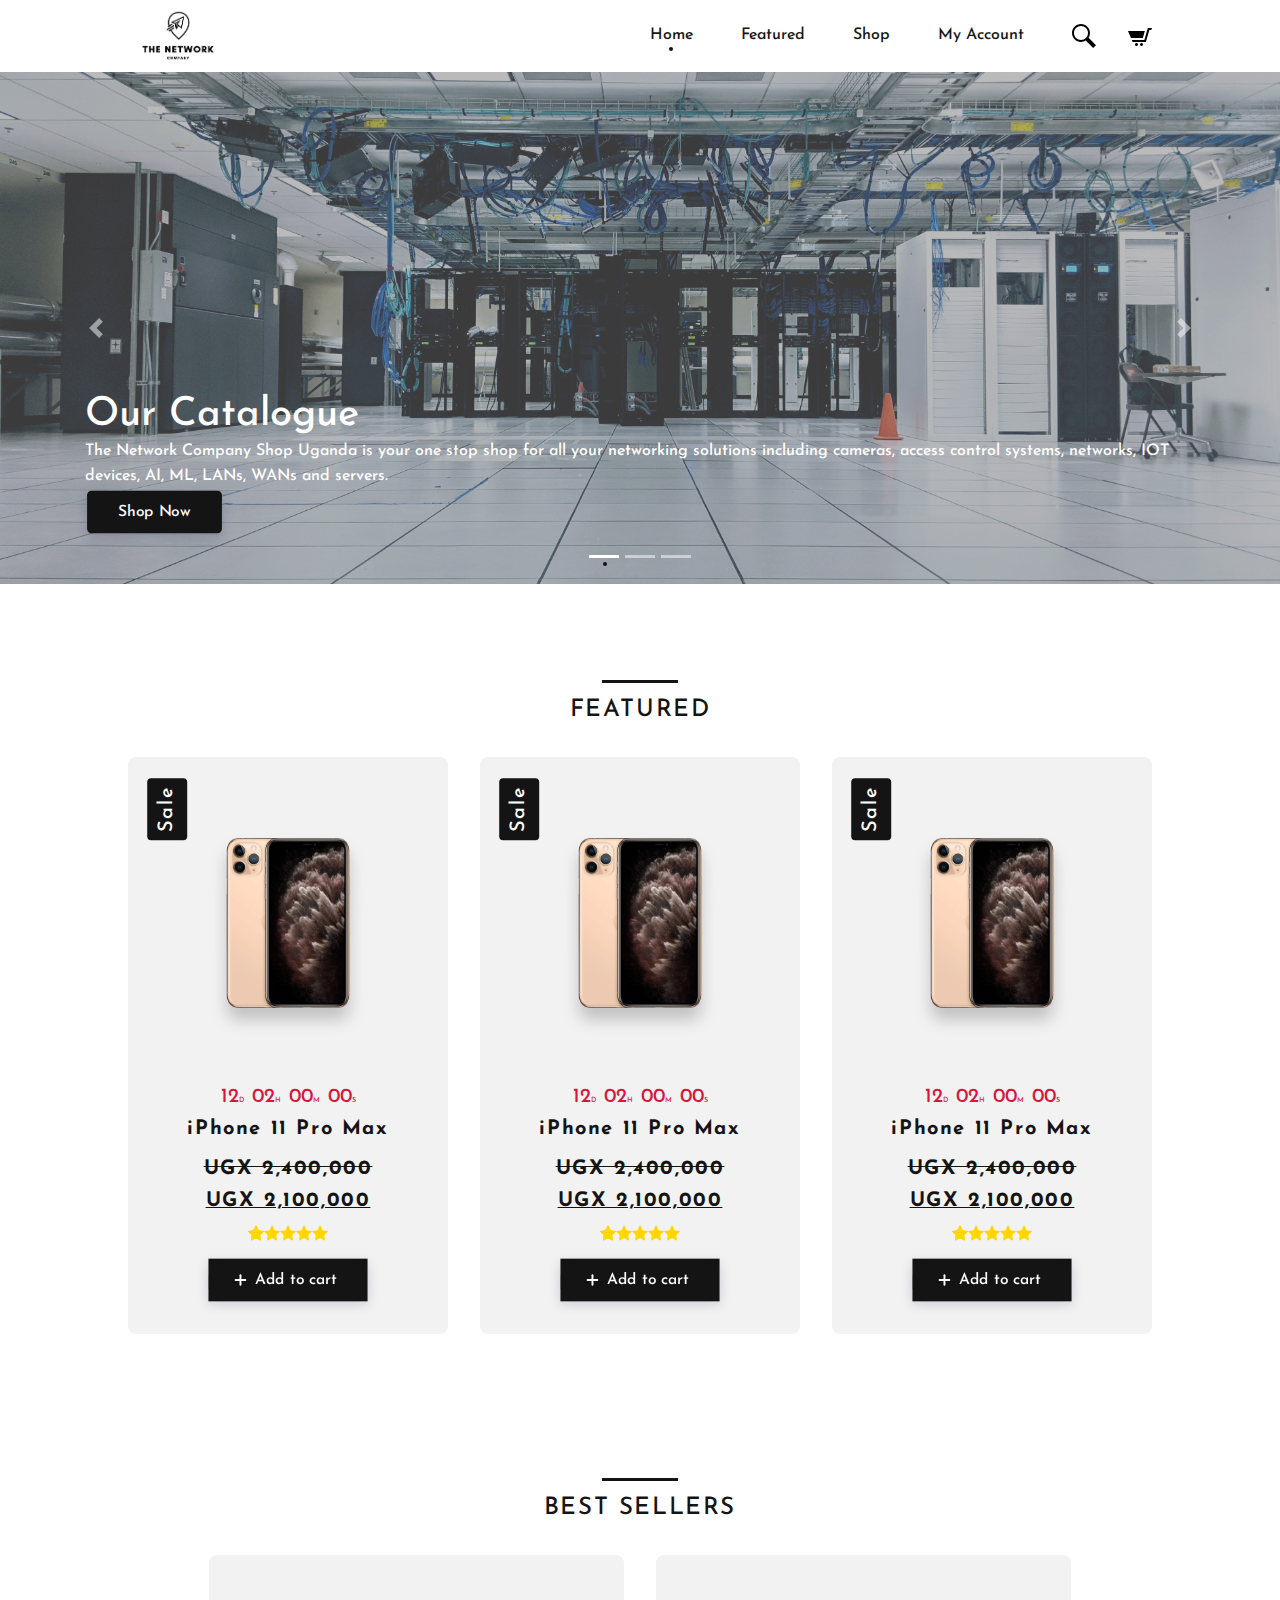
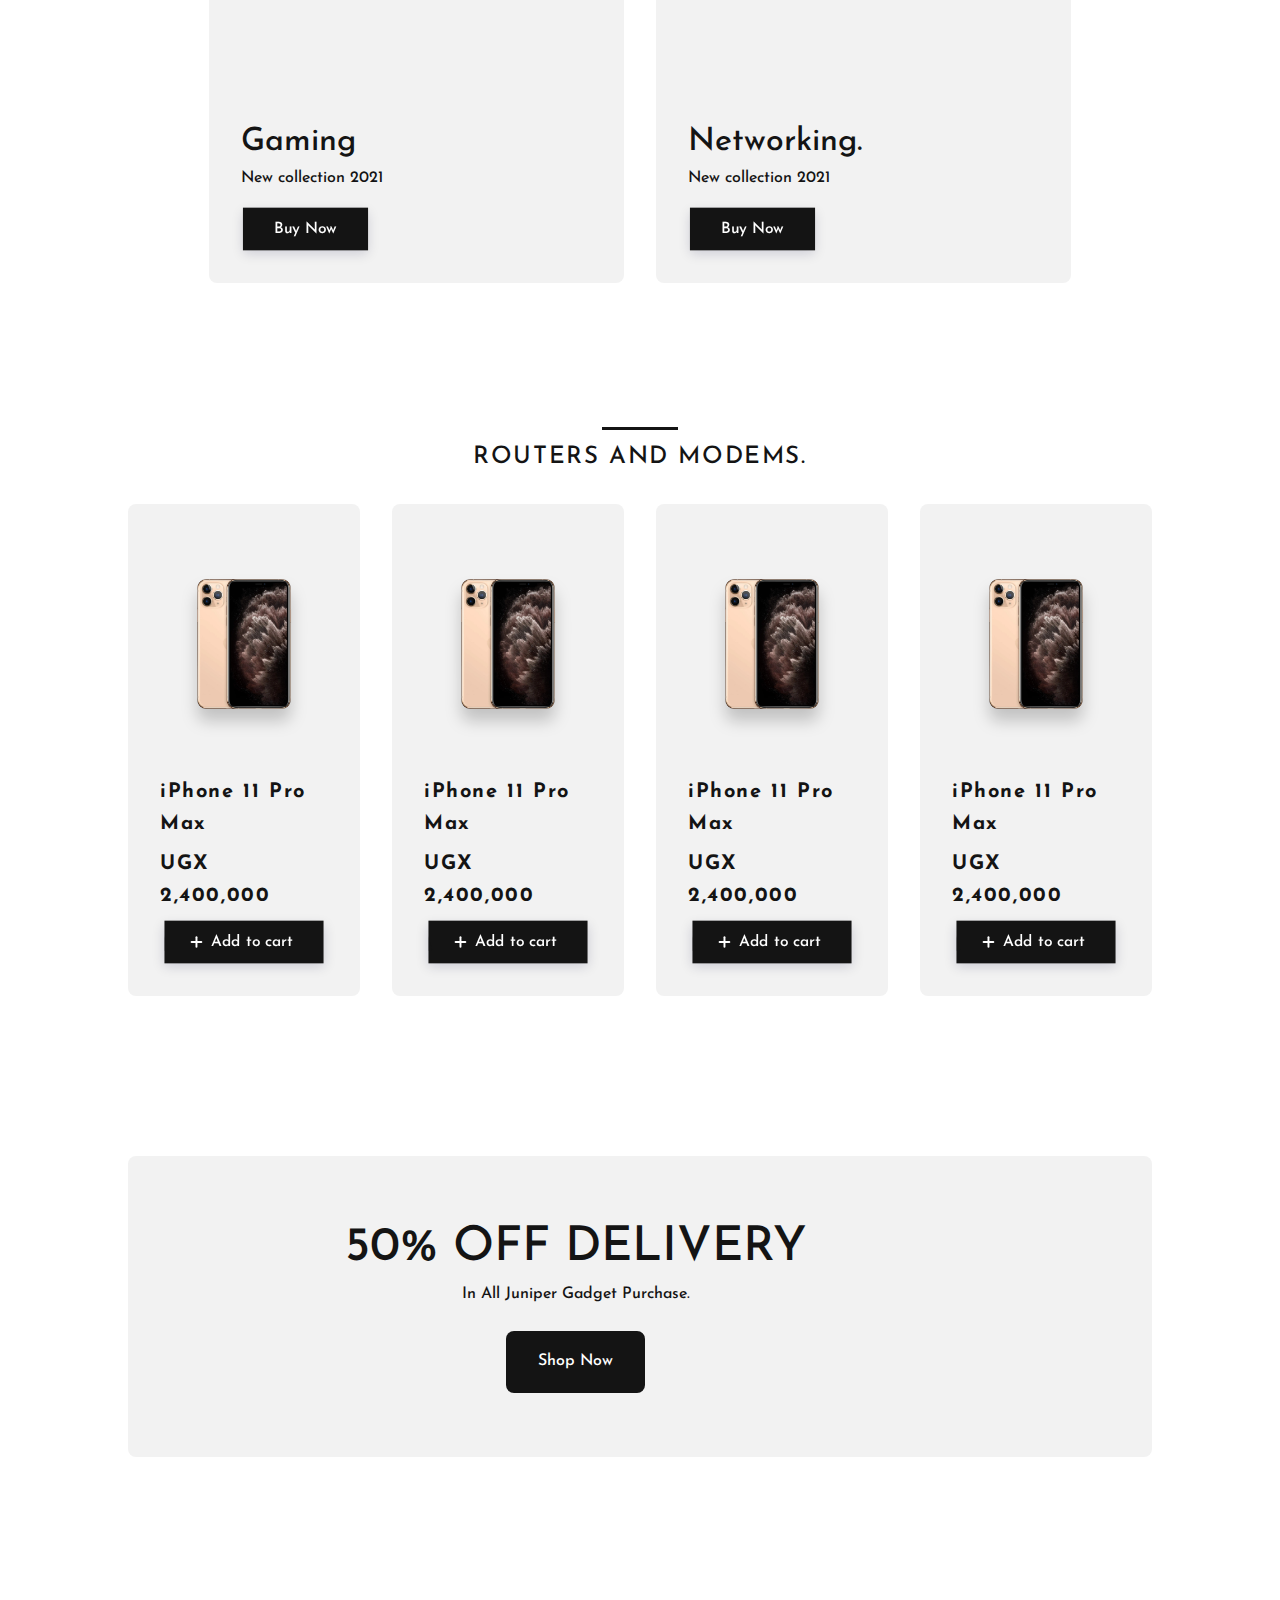
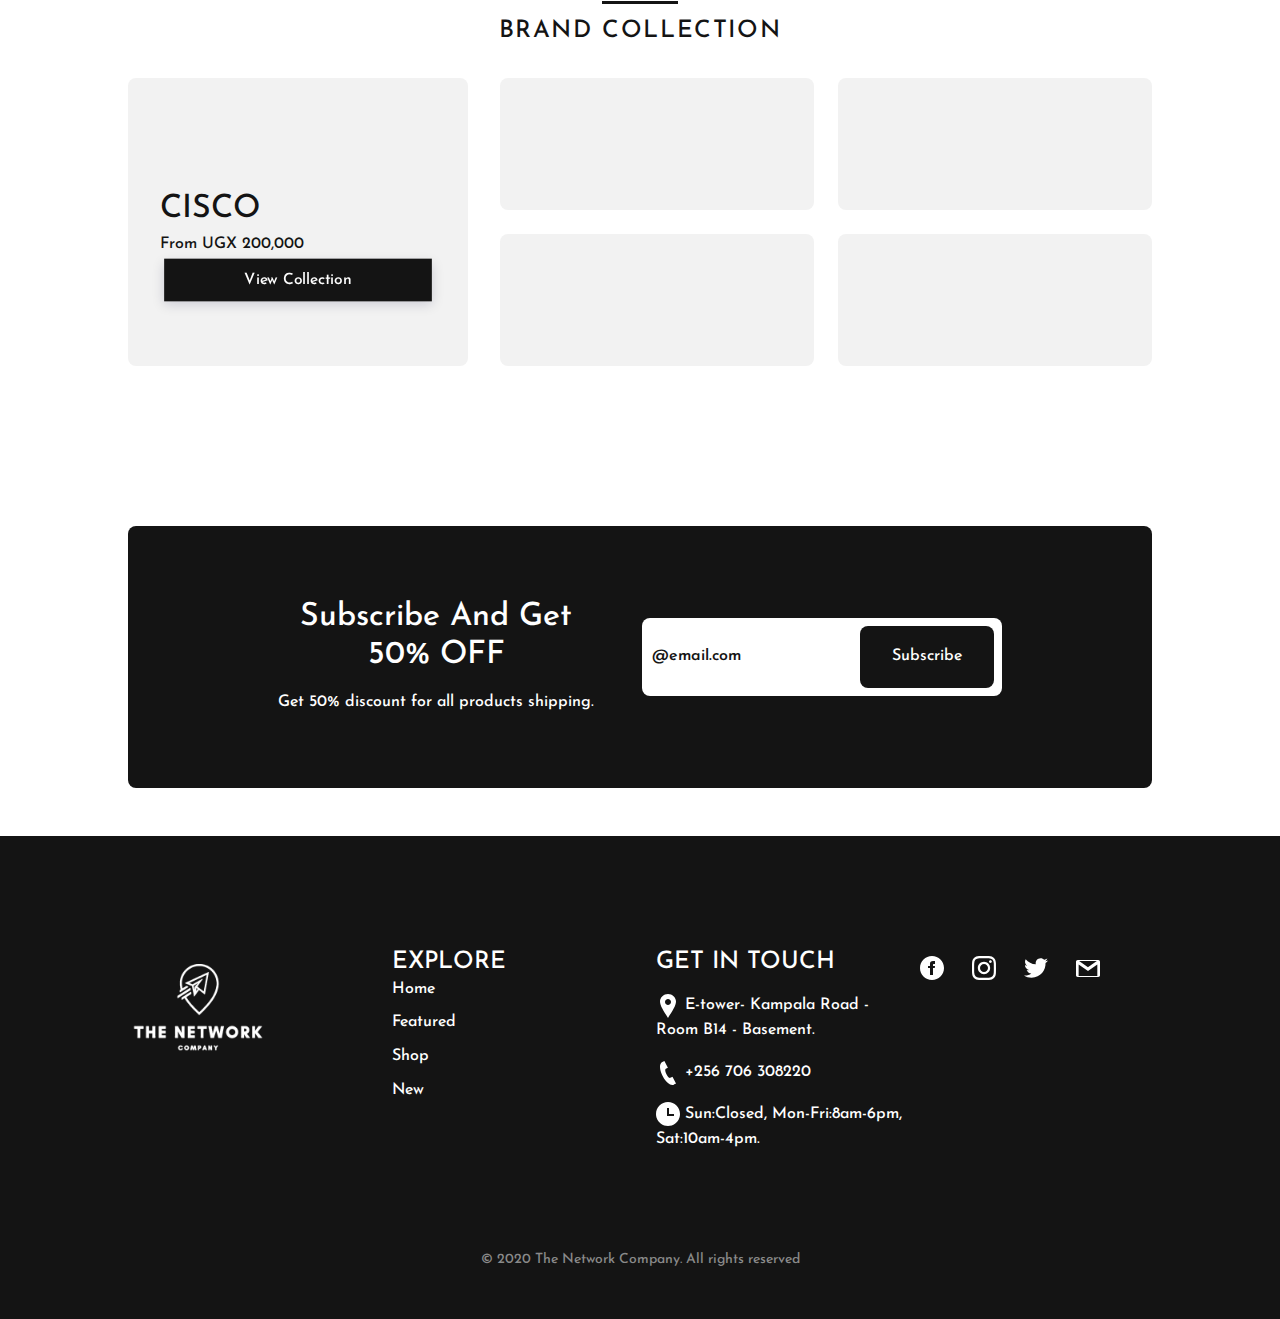
==== commit 28017caa: "update netco" ====
--- a/Responsive Ecommerce Webshop/index.html
+++ b/Responsive Ecommerce Webshop/index.html
@@ -4,16 +4,28 @@
     <meta charset="UTF-8" />
     <meta name="viewport" content="width=device-width, initial-scale=1.0" />
 
+    <link rel="preconnect" href="https://app.snipcart.com" />
+    <link rel="preconnect" href="https://cdn.snipcart.com" />
+    <!-- ===== BOX ICONS ===== -->
+
+    <link rel="stylesheet" href="../boxicons-2.0.7/css/boxicons.min.css" />
+
+    <!-- Bootstrap CSS -->
+    <link
+      rel="stylesheet"
+      href="https://stackpath.bootstrapcdn.com/bootstrap/4.3.1/css/bootstrap.min.css"
+      integrity="sha384-ggOyR0iXCbMQv3Xipma34MD+dH/1fQ784/j6cY/iJTQUOhcWr7x9JvoRxT2MZw1T"
+      crossorigin="anonymous"
+    />
     <!-- ===== CSS ===== -->
+
+    <link
+      rel="stylesheet"
+      href="https://cdn.snipcart.com/themes/v3.1.0/default/snipcart.css"
+    />
     <link
       rel="stylesheet"
       href="/Responsive Ecommerce Webshop/Assets/CSS/styles.css"
-    />
-
-    <!-- ===== BOX ICONS ===== -->
-    <link
-      href="https://cdn.jsdelivr.net/npm/boxicons@2.0.5/css/boxicons.min.css"
-      rel="stylesheet"
     />
 
     <link rel="stylesheet" href="./Assets/CSS/minimal.css" />
@@ -22,6 +34,7 @@
     <link rel="stylesheet" href="./Assets/CSS/fullscreen.css" />
     <link rel="stylesheet" href="./Assets/CSS/cookieBubble.css" />
     <link rel="stylesheet" href="./Assets/CSS/countdowntimer.css" />
+    <link rel="stylesheet" href="./Assets/CSS/countdowncody.css" />
 
     <title>Responsive Ecommerce Website</title>
   </head>
@@ -64,7 +77,7 @@
               <a href="" class="nav__link">My Account</a>
             </li>
             <li class="nav__item">
-              <div class="nav__link">
+              <a class="nav__link">
                 <!----- close button ----->
                 <div class="close">
                   <svg
@@ -92,163 +105,127 @@
                       d="M21.172 24l-7.387-7.387c-1.388.874-3.024 1.387-4.785 1.387-4.971 0-9-4.029-9-9s4.029-9 9-9 9 4.029 9 9c0 1.761-.514 3.398-1.387 4.785l7.387 7.387-2.828 2.828zm-12.172-8c3.859 0 7-3.14 7-7s-3.141-7-7-7-7 3.14-7 7 3.141 7 7 7z"
                     />
                   </svg>
+
                   <input type="text" class="input" id="typing" />
                 </div>
-              </div>
+              </a>
             </li>
           </ul>
         </div>
 
         <div class="nav__shop">
-          <a href="" data-toggle="modal" data-target="#cart">
-            <svg
-              xmlns="http://www.w3.org/2000/svg"
-              width="24"
-              height="24"
-              viewBox="0 0 24 24"
-            >
-              <path
-                d="M10 19.5c0 .829-.672 1.5-1.5 1.5s-1.5-.671-1.5-1.5c0-.828.672-1.5 1.5-1.5s1.5.672 1.5 1.5zm3.5-1.5c-.828 0-1.5.671-1.5 1.5s.672 1.5 1.5 1.5 1.5-.671 1.5-1.5c0-.828-.672-1.5-1.5-1.5zm1.336-5l1.977-7h-16.813l2.938 7h11.898zm4.969-10l-3.432 12h-12.597l.839 2h13.239l3.474-12h1.929l.743-2h-4.195z"
-              />
-            </svg>
-
-            <span class="total-count"></span>
-          </a>
+          <svg
+            class="snipcart-checkout"
+            xmlns="http://www.w3.org/2000/svg"
+            width="24"
+            height="24"
+            viewBox="0 0 24 24"
+          >
+            <path
+              d="M10 19.5c0 .829-.672 1.5-1.5 1.5s-1.5-.671-1.5-1.5c0-.828.672-1.5 1.5-1.5s1.5.672 1.5 1.5zm3.5-1.5c-.828 0-1.5.671-1.5 1.5s.672 1.5 1.5 1.5 1.5-.671 1.5-1.5c0-.828-.672-1.5-1.5-1.5zm1.336-5l1.977-7h-16.813l2.938 7h11.898zm4.969-10l-3.432 12h-12.597l.839 2h13.239l3.474-12h1.929l.743-2h-4.195z"
+            />
+          </svg>
+          <span class="snipcart-items-count"></span>
         </div>
       </nav>
     </header>
 
-    <!-- Modal -->
-    <div
-      class="modal fade"
-      id="cart"
-      tabindex="-1"
-      role="dialog"
-      aria-labelledby="exampleModalLabel"
-      aria-hidden="true"
-    >
-      <div class="modal-dialog modal-lg" role="document">
-        <div class="modal-content">
-          <div class="modal-header">
-            <h3 class="modal-title" id="exampleModalLabel">Cart</h3>
-            <button
-              type="button"
-              class="none"
-              data-dismiss="modal"
-              aria-label="Close"
-            >
-              <span aria-hidden="true"
-                ><svg
-                  xmlns="http://www.w3.org/2000/svg"
-                  width="24"
-                  height="24"
-                  viewBox="0 0 24 24"
-                >
-                  <path
-                    d="M24 20.188l-8.315-8.209 8.2-8.282-3.697-3.697-8.212 8.318-8.31-8.203-3.666 3.666 8.321 8.24-8.206 8.313 3.666 3.666 8.237-8.318 8.285 8.203z"
-                  />
-                </svg>
-              </span>
-            </button>
-          </div>
-          <div class="modal-body">
-            <table class="show-cart table"></table>
-            <div>Total price: $<span class="total-cart"></span></div>
-          </div>
-          <div class="modal-footer">
-            <button type="button" class="btn1" data-dismiss="modal">
-              <span> Close </span>
-            </button>
-            <button type="button" class="btn1"><span>Order now</span></button>
-          </div>
-        </div>
-      </div>
-    </div>
-
     <main class="l-main">
       <!--===== HOME =====-->
-      <section class="home" id="home">
-        <div class="home__container">
-          <!-- Flickity HTML init -->
-          <div
-            class="carousel"
-            data-flickity='{ "fullscreen": true, "lazyLoad": true, "autoPlay": 3500,"wrapAround": true }'
-          >
-            <div class="carousel-cell">
-              <img
-                class="carousel-cell-image"
-                data-flickity-lazyload="./Assets/images/product-banner.png"
-              />
-            </div>
-            <div class="carousel-cell">
-              <img
-                class="carousel-cell-image"
-                data-flickity-lazyload="https://picsum.photos/540/720/?image=696"
-              />
-            </div>
-            <div class="carousel-cell">
-              <img
-                class="carousel-cell-image"
-                data-flickity-lazyload="https://picsum.photos/720/540/?image=56"
-              />
-            </div>
-            <div class="carousel-cell">
-              <img
-                class="carousel-cell-image"
-                data-flickity-lazyload="https://picsum.photos/800/500/?image=1084"
-              />
-            </div>
-            <div class="carousel-cell">
-              <img
-                class="carousel-cell-image"
-                data-flickity-lazyload="https://picsum.photos/720/540/?image=1080"
-              />
-            </div>
-            <div class="carousel-cell">
-              <img
-                class="carousel-cell-image"
-                data-flickity-lazyload="https://picsum.photos/640/640/?image=1074"
-              />
-            </div>
-            <div class="carousel-cell">
-              <img
-                class="carousel-cell-image"
-                data-flickity-lazyload="https://picsum.photos/720/540/?image=1069"
-              />
-            </div>
-            <div class="carousel-cell">
-              <img
-                class="carousel-cell-image"
-                data-flickity-lazyload="https://picsum.photos/800/500/?image=1062"
-              />
-            </div>
-            <div class="carousel-cell">
-              <img
-                class="carousel-cell-image"
-                data-flickity-lazyload="https://picsum.photos/720/540/?image=1002"
-              />
-            </div>
-            <div class="carousel-cell">
-              <img
-                class="carousel-cell-image"
-                data-flickity-lazyload="https://picsum.photos/640/640/?image=935"
-              />
-            </div>
-            <div class="carousel-cell">
-              <img
-                class="carousel-cell-image"
-                data-flickity-lazyload="https://picsum.photos/720/540/?image=855"
-              />
-            </div>
-            <div class="carousel-cell">
-              <img
-                class="carousel-cell-image"
-                data-flickity-lazyload="https://picsum.photos/640/640/?image=824"
-              />
+      <!-- Bootstrap init -->
+      <div
+        id="myCarousel"
+        class="carousel slide carousel-fade"
+        data-ride="carousel"
+      >
+        <ol class="carousel-indicators">
+          <li data-target="#myCarousel" data-slide-to="0" class="active"></li>
+          <li data-target="#myCarousel" data-slide-to="1"></li>
+          <li data-target="#myCarousel" data-slide-to="2"></li>
+        </ol>
+        <div class="carousel-inner">
+          <div class="carousel-item active" data-interval="8000">
+            <div
+              class="overlay-image"
+              style="
+                background-image: url(./Assets/images/taylor-vick-aWslrFhs1w4-unsplash.jpg);
+              "
+            ></div>
+            <div class="container">
+              <h1>Our Catalogue</h1>
+              <p>
+                The Network Company Shop Uganda is your one stop shop for all
+                your networking solutions including cameras, access control
+                systems, networks, IOT devices, AI, ML, LANs, WANs and servers.
+              </p>
+              <a href="" class="btn btn-lg add-to-cart"> Shop Now </a>
             </div>
           </div>
-        </div>
-      </section>
+
+          <div class="carousel-item" data-interval="8000">
+            <div
+              class="overlay-image"
+              style="
+                background-image: url(./Assets/images/christina-wocintechchat-com-glRqyWJgUeY-unsplash.jpg);
+              "
+            ></div>
+            <div class="container">
+              <h1>We are the Best</h1>
+              <p>
+                That's Right!! That is a guarantee from one of the leading I.T
+                service providers in Uganda. We offer total commitment to
+                advanced systems, logistics, consultations, procurement,
+                security installations and computer maintenance.
+              </p>
+              <a href="" class="btn btn-lg btn-primary add-to-cart">
+                Contact Us
+              </a>
+            </div>
+          </div>
+
+          <div class="carousel-item" data-interval="8000">
+            <div
+              class="overlay-image"
+              style="
+                background-image: url(./Assets/images/imgix-pgdaAwf6IJg-unsplash.jpg);
+              "
+            ></div>
+            <div class="container">
+              <h1>Business Solutions.</h1>
+              <p>
+                We are seasoned professionals with vast engineering experience
+                in concept, design, intergration, installation, operation and
+                maintenance. The scope of our innovative network engineering
+                solutions encompasses everything, whether the need stems from a
+                single department or small business to a complete
+                enterprise-wide network.
+              </p>
+              <a href="" class="btn btn-lg btn-primary add-to-cart">
+                Contact Us
+              </a>
+            </div>
+          </div>
+        </div>
+        <a
+          href="#myCarousel"
+          class="carousel-control-prev"
+          role="button"
+          data-slide="prev"
+        >
+          <span class="sr-only">Previous</span>
+          <span class="carousel-control-prev-icon" aria-hidden="true"></span>
+        </a>
+
+        <a
+          href="#myCarousel"
+          class="carousel-control-next"
+          role="button"
+          data-slide="next"
+        >
+          <span class="sr-only">Previous</span>
+          <span class="carousel-control-next-icon" aria-hidden="true"></span>
+        </a>
+      </div>
 
       <!--===== FEATURED =====-->
       <section class="featured section" id="featured">
@@ -264,12 +241,19 @@
               alt=""
               class="swap product__img"
             />
+
+            <div
+              class="countdown countdown--has-labels text-xl js-countdown"
+              data-timer="1044000"
+              data-labels="D, H, M, S"
+            ></div>
+
             <span class="product__name">iPhone 11 Pro Max</span>
             <del>
-              <span class="product__price">$1499.99</span>
+              <span class="product__price">UGX 2,400,000</span>
             </del>
             <ins>
-              <span class="product__price">$887.99</span>
+              <span class="product__price">UGX 2,100,000</span>
             </ins>
             <div
               class="rateit"
@@ -277,67 +261,150 @@
               data-rateit-ispreset="true"
               data-rateit-readonly="true"
             ></div>
-            <a href="#" data-name="Apple-Iphone-11pro-Max" data-price="1499.99">
-              <button class="add-to-cart">
-                <div class="default">Add to cart</div>
-                <div class="success">Added</div>
-                <div class="cart">
-                  <div>
-                    <div></div>
-                    <div></div>
-                  </div>
+
+            <button
+              class="snipcart-add-item add-to-cart"
+              data-item-id="starry-night"
+              data-item-price="2100000"
+              data-item-url="https://mocki.io/v1/c4774914-c671-46be-aa29-6b359e4b3297"
+              data-item-description="High-quality replica of The Starry Night by the Dutch post-impressionist painter Vincent van Gogh."
+              data-item-image="./Assets/images/apple11pro.png"
+              data-item-name="Apple IPhone 11 Pro Max"
+              data-item-custom1-name="Color"
+              data-item-custom1-options="Black|Brown|Gold"
+            >
+              <div class="default">Add to cart</div>
+              <div class="success">Added</div>
+              <div class="cart">
+                <div>
+                  <div></div>
+                  <div></div>
                 </div>
-                <div class="dots"></div>
-              </button>
-            </a>
+              </div>
+              <div class="dots"></div>
+            </button>
           </article>
 
           <article class="product">
             <div class="product__sale">Sale</div>
-            <img src="assets/img/featured2.png" alt="" class="product__img" />
-            <span class="product__name">Nike Free RN</span>
-            <span class="product__price">$149.99</span>
-            <a href="#" data-name="Nike-Free-RN" data-price="149.99">
-              <button class="add-to-cart">
-                <div class="default">Add to cart</div>
-                <div class="success">Added</div>
-                <div class="cart">
-                  <div>
-                    <div></div>
-                    <div></div>
-                  </div>
+
+            <img
+              data-alt-src="./Assets/images/11promax2.png"
+              src="./Assets/images/apple11pro.png"
+              alt=""
+              class="swap product__img"
+            />
+
+            <div
+              class="countdown countdown--has-labels text-xl js-countdown"
+              data-timer="1044000"
+              data-labels="D, H, M, S"
+            ></div>
+
+            <span class="product__name">iPhone 11 Pro Max</span>
+            <del>
+              <span class="product__price">UGX 2,400,000</span>
+            </del>
+            <ins>
+              <span class="product__price">UGX 2,100,000</span>
+            </ins>
+            <div
+              class="rateit"
+              data-rateit-value="1"
+              data-rateit-ispreset="true"
+              data-rateit-readonly="true"
+            ></div>
+
+            <button
+              class="snipcart-add-item add-to-cart"
+              data-item-id="starry-night"
+              data-item-price="2100000"
+              data-item-url="https://mocki.io/v1/c4774914-c671-46be-aa29-6b359e4b3297"
+              data-item-description="High-quality replica of The Starry Night by the Dutch post-impressionist painter Vincent van Gogh."
+              data-item-image="./Assets/images/apple11pro.png"
+              data-item-name="Apple IPhone 11 Pro Max"
+              data-item-custom1-name="Color"
+              data-item-custom1-options="Black|Brown|Gold"
+            >
+              <div class="default">Add to cart</div>
+              <div class="success">Added</div>
+              <div class="cart">
+                <div>
+                  <div></div>
+                  <div></div>
                 </div>
-                <div class="dots"></div>
-              </button>
-            </a>
+              </div>
+              <div class="dots"></div>
+            </button>
           </article>
 
           <article class="product">
             <div class="product__sale">Sale</div>
-            <img src="assets/img/featured3.png" alt="" class="product__img" />
-            <span class="product__name">Nike Free RN</span>
-            <span class="product__price">$149.99</span>
-            <a
-              href="#"
-              class="add-to-cart button-light"
-              data-name="Nike-Free-RN"
-              data-price="149.99"
-              >Add to Cart <i class="bx bx-right-arrow-alt button-icon"></i
-            ></a>
+
+            <img
+              data-alt-src="./Assets/images/11promax2.png"
+              src="./Assets/images/apple11pro.png"
+              alt=""
+              class="swap product__img"
+            />
+
+            <div
+              class="countdown countdown--has-labels text-xl js-countdown"
+              data-timer="1044000"
+              data-labels="D, H, M, S"
+            ></div>
+
+            <span class="product__name">iPhone 11 Pro Max</span>
+            <del>
+              <span class="product__price">UGX 2,400,000</span>
+            </del>
+            <ins>
+              <span class="product__price">UGX 2,100,000</span>
+            </ins>
+            <div
+              class="rateit"
+              data-rateit-value="1"
+              data-rateit-ispreset="true"
+              data-rateit-readonly="true"
+            ></div>
+
+            <button
+              class="snipcart-add-item add-to-cart"
+              data-item-id="starry-night"
+              data-item-price="2100000"
+              data-item-url="https://mocki.io/v1/c4774914-c671-46be-aa29-6b359e4b3297"
+              data-item-description="High-quality replica of The Starry Night by the Dutch post-impressionist painter Vincent van Gogh."
+              data-item-image="./Assets/images/apple11pro.png"
+              data-item-name="Apple IPhone 11 Pro Max"
+              data-item-custom1-name="Color"
+              data-item-custom1-options="Black|Brown|Gold"
+            >
+              <div class="default">Add to cart</div>
+              <div class="success">Added</div>
+              <div class="cart">
+                <div>
+                  <div></div>
+                  <div></div>
+                </div>
+              </div>
+              <div class="dots"></div>
+            </button>
           </article>
         </div>
       </section>
 
       <!--===== COLLECTION =====-->
       <section class="collection section">
+        <h2 class="section-title">BEST SELLERS</h2>
+
         <div class="collection__container bd-grid">
           <div class="collection__card">
             <div class="collection__data">
               <h3 class="collection__name">Gaming</h3>
-              <p class="collection__description">New collection 2020</p>
-              <a href="" class="button-light"
-                >Buy now <i class="bx bx-right-arrow-alt button-icon"></i
-              ></a>
+              <p class="collection__description">New collection 2021</p>
+              <button class="add-to-cart">
+                <a href=""> Buy Now</a>
+              </button>
             </div>
 
             <img
@@ -350,10 +417,10 @@
           <div class="collection__card">
             <div class="collection__data">
               <h3 class="collection__name">Networking.</h3>
-              <p class="collection__description">New collection 2020</p>
-              <a href="" class="button-light"
-                >Buy now <i class="bx bx-right-arrow-alt button-icon"></i
-              ></a>
+              <p class="collection__description">New collection 2021</p>
+              <button class="add-to-cart">
+                <a href=""> Buy Now</a>
+              </button>
             </div>
 
             <img
@@ -365,45 +432,149 @@
         </div>
       </section>
 
-      <!--===== WOMEN SNEAKERS =====-->
-      <section class="women section" id="women">
-        <h2 class="section-title">WOMEN SNEAKERS</h2>
-
-        <div class="women__container bd-grid">
+      <!--===== ROUTERS =====-->
+      <section class="router section" id="router">
+        <h2 class="section-title">ROUTERS AND MODEMS.</h2>
+
+        <div class="router__container bd-grid">
           <article class="product">
-            <img src="assets/img/women1.png" alt="" class="product__img" />
-            <span class="product__name">Nike Free TR</span>
-            <span class="product__price">$129.90</span>
-            <a href="#" class="button-light"
-              >Add to Cart <i class="bx bx-right-arrow-alt button-icon"></i
-            ></a>
+            <img
+              data-alt-src="./Assets/images/11promax2.png"
+              src="./Assets/images/apple11pro.png"
+              alt=""
+              class="swap product__img"
+            />
+
+            <span class="product__name">iPhone 11 Pro Max</span>
+
+            <span class="product__price">UGX 2,400,000</span>
+
+            <button
+              class="snipcart-add-item add-to-cart"
+              data-item-id="starry-night"
+              data-item-price="2100000"
+              data-item-url="https://mocki.io/v1/c4774914-c671-46be-aa29-6b359e4b3297"
+              data-item-description="High-quality replica of The Starry Night by the Dutch post-impressionist painter Vincent van Gogh."
+              data-item-image="./Assets/images/apple11pro.png"
+              data-item-name="Apple IPhone 11 Pro Max"
+              data-item-custom1-name="Color"
+              data-item-custom1-options="Black|Brown|Gold"
+            >
+              <div class="default">Add to cart</div>
+              <div class="success">Added</div>
+              <div class="cart">
+                <div>
+                  <div></div>
+                  <div></div>
+                </div>
+              </div>
+              <div class="dots"></div>
+            </button>
           </article>
 
           <article class="product">
-            <img src="assets/img/women2.png" alt="" class="product__img" />
-            <span class="product__name">Nike Flyknit</span>
-            <span class="product__price">$129.90</span>
-            <a href="#" class="button-light"
-              >Add to Cart <i class="bx bx-right-arrow-alt button-icon"></i
-            ></a>
+            <img
+              data-alt-src="./Assets/images/11promax2.png"
+              src="./Assets/images/apple11pro.png"
+              alt=""
+              class="swap product__img"
+            />
+
+            <span class="product__name">iPhone 11 Pro Max</span>
+
+            <span class="product__price">UGX 2,400,000</span>
+
+            <button
+              class="snipcart-add-item add-to-cart"
+              data-item-id="starry-night"
+              data-item-price="2100000"
+              data-item-url="https://mocki.io/v1/c4774914-c671-46be-aa29-6b359e4b3297"
+              data-item-description="High-quality replica of The Starry Night by the Dutch post-impressionist painter Vincent van Gogh."
+              data-item-image="./Assets/images/apple11pro.png"
+              data-item-name="Apple IPhone 11 Pro Max"
+              data-item-custom1-name="Color"
+              data-item-custom1-options="Black|Brown|Gold"
+            >
+              <div class="default">Add to cart</div>
+              <div class="success">Added</div>
+              <div class="cart">
+                <div>
+                  <div></div>
+                  <div></div>
+                </div>
+              </div>
+              <div class="dots"></div>
+            </button>
           </article>
 
           <article class="product">
-            <img src="assets/img/women3.png" alt="" class="product__img" />
-            <span class="product__name">Nike GS Pink</span>
-            <span class="product__price">$129.90</span>
-            <a href="#" class="button-light"
-              >Add to Cart <i class="bx bx-right-arrow-alt button-icon"></i
-            ></a>
+            <img
+              data-alt-src="./Assets/images/11promax2.png"
+              src="./Assets/images/apple11pro.png"
+              alt=""
+              class="swap product__img"
+            />
+
+            <span class="product__name">iPhone 11 Pro Max</span>
+
+            <span class="product__price">UGX 2,400,000</span>
+
+            <button
+              class="snipcart-add-item add-to-cart"
+              data-item-id="starry-night"
+              data-item-price="2100000"
+              data-item-url="https://mocki.io/v1/c4774914-c671-46be-aa29-6b359e4b3297"
+              data-item-description="High-quality replica of The Starry Night by the Dutch post-impressionist painter Vincent van Gogh."
+              data-item-image="./Assets/images/apple11pro.png"
+              data-item-name="Apple IPhone 11 Pro Max"
+              data-item-custom1-name="Color"
+              data-item-custom1-options="Black|Brown|Gold"
+            >
+              <div class="default">Add to cart</div>
+              <div class="success">Added</div>
+              <div class="cart">
+                <div>
+                  <div></div>
+                  <div></div>
+                </div>
+              </div>
+              <div class="dots"></div>
+            </button>
           </article>
 
           <article class="product">
-            <img src="assets/img/women4.png" alt="" class="product__img" />
-            <span class="product__name">Nike Get 5</span>
-            <span class="product__price">$129.90</span>
-            <a href="#" class="button-light"
-              >Add to Cart <i class="bx bx-right-arrow-alt button-icon"></i
-            ></a>
+            <img
+              data-alt-src="./Assets/images/11promax2.png"
+              src="./Assets/images/apple11pro.png"
+              alt=""
+              class="swap product__img"
+            />
+
+            <span class="product__name">iPhone 11 Pro Max</span>
+
+            <span class="product__price">UGX 2,400,000</span>
+
+            <button
+              class="snipcart-add-item add-to-cart"
+              data-item-id="starry-night"
+              data-item-price="2100000"
+              data-item-url="https://mocki.io/v1/c4774914-c671-46be-aa29-6b359e4b3297"
+              data-item-description="High-quality replica of The Starry Night by the Dutch post-impressionist painter Vincent van Gogh."
+              data-item-image="./Assets/images/apple11pro.png"
+              data-item-name="Apple IPhone 11 Pro Max"
+              data-item-custom1-name="Color"
+              data-item-custom1-options="Black|Brown|Gold"
+            >
+              <div class="default">Add to cart</div>
+              <div class="success">Added</div>
+              <div class="cart">
+                <div>
+                  <div></div>
+                  <div></div>
+                </div>
+              </div>
+              <div class="dots"></div>
+            </button>
           </article>
         </div>
       </section>
@@ -412,8 +583,8 @@
       <section class="offer section">
         <div class="offer__container bd-grid">
           <div class="offer__data">
-            <h3 class="offer__title">50% OFF</h3>
-            <p class="offer__description">In Adidas Superstar sneakers</p>
+            <h3 class="offer__title">50% OFF DELIVERY</h3>
+            <p class="offer__description">In All Juniper Gadget Purchase.</p>
             <a href="#" class="button">Shop Now</a>
           </div>
 
@@ -421,46 +592,126 @@
         </div>
       </section>
 
-      <!--===== NEW COLLECTION =====-->
+      <!--===== BRAND COLLECTION =====-->
       <section class="new section" id="new">
-        <h2 class="section-title">NEW COLLECTION</h2>
+        <h2 class="section-title">BRAND COLLECTION</h2>
 
         <div class="new__container bd-grid">
-          <div class="new__mens">
-            <img src="assets/img/new1.png" alt="" class="new__mens-img" />
-            <h3 class="new__title">Mens Shoes</h3>
-            <span class="new__preci">From $90</span>
-            <a href="#" class="button-light"
-              >View Collection <i class="bx bx-right-arrow-alt button-icon"></i
-            ></a>
+          <div class="new__brands">
+            <img src="assets/img/new1.png" alt="" class="new__brands-img" />
+            <h3 class="new__title">CISCO </h3>
+            <span class="new__preci">From UGX 200,000</span>
+            <button class="add-to-cart">
+              <a href=""> View Collection</a>
+            </button>
           </div>
 
           <div class="new__product">
             <div class="new__product-card">
               <img src="assets/img/new2.png" alt="" class="new__product-img" />
               <div class="new__product-overlay">
-                <a href="#" class="button">Add to Cart</a>
+                <button
+                  class="snipcart-add-item add-to-cart"
+                  data-item-id="starry-night"
+                  data-item-price="2100000"
+                  data-item-url="https://mocki.io/v1/c4774914-c671-46be-aa29-6b359e4b3297"
+                  data-item-description="High-quality replica of The Starry Night by the Dutch post-impressionist painter Vincent van Gogh."
+                  data-item-image="./Assets/images/apple11pro.png"
+                  data-item-name="Apple IPhone 11 Pro Max"
+                  data-item-custom1-name="Color"
+                  data-item-custom1-options="Black|Brown|Gold"
+                >
+                  <div class="default">Add to cart</div>
+                  <div class="success">Added</div>
+                  <div class="cart">
+                    <div>
+                      <div></div>
+                      <div></div>
+                    </div>
+                  </div>
+                  <div class="dots"></div>
+                </button>
               </div>
             </div>
 
             <div class="new__product-card">
               <img src="assets/img/new3.png" alt="" class="new__product-img" />
               <div class="new__product-overlay">
-                <a href="#" class="button">Add to Cart</a>
+                <button
+                  class="snipcart-add-item add-to-cart"
+                  data-item-id="starry-night"
+                  data-item-price="2100000"
+                  data-item-url="https://mocki.io/v1/c4774914-c671-46be-aa29-6b359e4b3297"
+                  data-item-description="High-quality replica of The Starry Night by the Dutch post-impressionist painter Vincent van Gogh."
+                  data-item-image="./Assets/images/apple11pro.png"
+                  data-item-name="Apple IPhone 11 Pro Max"
+                  data-item-custom1-name="Color"
+                  data-item-custom1-options="Black|Brown|Gold"
+                >
+                  <div class="default">Add to cart</div>
+                  <div class="success">Added</div>
+                  <div class="cart">
+                    <div>
+                      <div></div>
+                      <div></div>
+                    </div>
+                  </div>
+                  <div class="dots"></div>
+                </button>
               </div>
             </div>
 
             <div class="new__product-card">
               <img src="assets/img/new4.png" alt="" class="new__product-img" />
               <div class="new__product-overlay">
-                <a href="#" class="button">Add to Cart</a>
+                <button
+                  class="snipcart-add-item add-to-cart"
+                  data-item-id="starry-night"
+                  data-item-price="2100000"
+                  data-item-url="https://mocki.io/v1/c4774914-c671-46be-aa29-6b359e4b3297"
+                  data-item-description="High-quality replica of The Starry Night by the Dutch post-impressionist painter Vincent van Gogh."
+                  data-item-image="./Assets/images/apple11pro.png"
+                  data-item-name="Apple IPhone 11 Pro Max"
+                  data-item-custom1-name="Color"
+                  data-item-custom1-options="Black|Brown|Gold"
+                >
+                  <div class="default">Add to cart</div>
+                  <div class="success">Added</div>
+                  <div class="cart">
+                    <div>
+                      <div></div>
+                      <div></div>
+                    </div>
+                  </div>
+                  <div class="dots"></div>
+                </button>
               </div>
             </div>
 
             <div class="new__product-card">
               <img src="assets/img/new5.png" alt="" class="new__product-img" />
               <div class="new__product-overlay">
-                <a href="#" class="button">Add to Cart</a>
+                <button
+                  class="snipcart-add-item add-to-cart"
+                  data-item-id="starry-night"
+                  data-item-price="2100000"
+                  data-item-url="https://mocki.io/v1/c4774914-c671-46be-aa29-6b359e4b3297"
+                  data-item-description="High-quality replica of The Starry Night by the Dutch post-impressionist painter Vincent van Gogh."
+                  data-item-image="./Assets/images/apple11pro.png"
+                  data-item-name="Apple IPhone 11 Pro Max"
+                  data-item-custom1-name="Color"
+                  data-item-custom1-options="Black|Brown|Gold"
+                >
+                  <div class="default">Add to cart</div>
+                  <div class="success">Added</div>
+                  <div class="cart">
+                    <div>
+                      <div></div>
+                      <div></div>
+                    </div>
+                  </div>
+                  <div class="dots"></div>
+                </button>
               </div>
             </div>
           </div>
@@ -473,10 +724,10 @@
           <div>
             <h3 class="newsletter__title">
               Subscribe And Get <br />
-              10% OFF
+              50% OFF
             </h3>
             <p class="newsletter__description">
-              Get 10% discount for all products
+              Get 50% discount for all products shipping.
             </p>
           </div>
 
@@ -497,9 +748,8 @@
       <div class="footer__container bd-grid">
         <div class="footer__box">
           <h3 class="footer__title">
-            <img src="./Assets/images/LOGO TRANSPARENT (1).png" alt="logo" />
+            <img src="./Assets/images/output-onlinepngtools.png" alt="logo" />
           </h3>
-          <p class="footer__description">Your One-Stop Utilities Hub.</p>
         </div>
 
         <div class="footer__box">
@@ -507,34 +757,135 @@
           <ul>
             <li><a href="#home" class="footer__link">Home</a></li>
             <li><a href="#featured" class="footer__link">Featured</a></li>
-            <li><a href="#women" class="footer__link">Women</a></li>
+            <li><a href="./shop.html" class="footer__link">Shop</a></li>
             <li><a href="#new" class="footer__link">New</a></li>
           </ul>
         </div>
 
         <div class="footer__box">
-          <h3 class="footer__title">SUPPORT</h3>
-          <ul>
-            <li><a href="#" class="footer__link">Product Help</a></li>
-            <li><a href="#" class="footer__link">Customer Care</a></li>
-            <li><a href="#" class="footer__link">Authorized service</a></li>
-          </ul>
+          <h3 class="footer__title">GET IN TOUCH</h3>
+
+          <p class="footer__description">
+            <svg
+              class="social__logo"
+              xmlns="http://www.w3.org/2000/svg"
+              width="24"
+              height="24"
+              viewBox="0 0 24 24"
+            >
+              <path
+                d="M12 0c-4.198 0-8 3.403-8 7.602 0 4.198 3.469 9.21 8 16.398 4.531-7.188 8-12.2 8-16.398 0-4.199-3.801-7.602-8-7.602zm0 11c-1.657 0-3-1.343-3-3s1.343-3 3-3 3 1.343 3 3-1.343 3-3 3z"
+              />
+            </svg>
+            E-tower- Kampala Road - <br />Room B14 - Basement.
+          </p>
+
+          <p class="footer__description">
+            <svg
+              class="social__logo"
+              xmlns="http://www.w3.org/2000/svg"
+              width="24"
+              height="24"
+              viewBox="0 0 24 24"
+            >
+              <path
+                d="M20 22.621l-3.521-6.795c-.008.004-1.974.97-2.064 1.011-2.24 1.086-6.799-7.82-4.609-8.994l2.083-1.026-3.493-6.817-2.106 1.039c-7.202 3.755 4.233 25.982 11.6 22.615.121-.055 2.102-1.029 2.11-1.033z"
+              />
+            </svg>
+            +256 706 308220
+          </p>
+
+          <p class="footer__description">
+            <svg
+              class="social__logo"
+              xmlns="http://www.w3.org/2000/svg"
+              width="24"
+              height="24"
+              viewBox="0 0 24 24"
+            >
+              <path
+                d="M12 0c-6.627 0-12 5.373-12 12s5.373 12 12 12 12-5.373 12-12-5.373-12-12-12zm6 14h-7v-8h2v6h5v2z"
+              />
+            </svg>
+            Sun:Closed, Mon-Fri:8am-6pm,<br />
+            Sat:10am-4pm.
+          </p>
         </div>
 
         <div class="footer__box">
-          <a href="#" class="footer__social"><i class="bx bxl-facebook"></i></a>
+          <a href="#" class="footer__social">
+            <svg
+              class="social__logo"
+              xmlns="http://www.w3.org/2000/svg"
+              width="24"
+              height="24"
+              viewBox="0 0 24 24"
+            >
+              <path
+                d="M12 0c-6.627 0-12 5.373-12 12s5.373 12 12 12 12-5.373 12-12-5.373-12-12-12zm3 8h-1.35c-.538 0-.65.221-.65.778v1.222h2l-.209 2h-1.791v7h-3v-7h-2v-2h2v-2.308c0-1.769.931-2.692 3.029-2.692h1.971v3z"
+              />
+            </svg>
+          </a>
           <a href="#" class="footer__social"
-            ><i class="bx bxl-instagram"></i
-          ></a>
-          <a href="#" class="footer__social"><i class="bx bxl-twitter"></i></a>
-          <a href="#" class="footer__social"><i class="bx bxl-google"></i></a>
+            ><svg
+              class="social__logo"
+              xmlns="http://www.w3.org/2000/svg"
+              width="24"
+              height="24"
+              viewBox="0 0 24 24"
+            >
+              <path
+                d="M12 2.163c3.204 0 3.584.012 4.85.07 3.252.148 4.771 1.691 4.919 4.919.058 1.265.069 1.645.069 4.849 0 3.205-.012 3.584-.069 4.849-.149 3.225-1.664 4.771-4.919 4.919-1.266.058-1.644.07-4.85.07-3.204 0-3.584-.012-4.849-.07-3.26-.149-4.771-1.699-4.919-4.92-.058-1.265-.07-1.644-.07-4.849 0-3.204.013-3.583.07-4.849.149-3.227 1.664-4.771 4.919-4.919 1.266-.057 1.645-.069 4.849-.069zm0-2.163c-3.259 0-3.667.014-4.947.072-4.358.2-6.78 2.618-6.98 6.98-.059 1.281-.073 1.689-.073 4.948 0 3.259.014 3.668.072 4.948.2 4.358 2.618 6.78 6.98 6.98 1.281.058 1.689.072 4.948.072 3.259 0 3.668-.014 4.948-.072 4.354-.2 6.782-2.618 6.979-6.98.059-1.28.073-1.689.073-4.948 0-3.259-.014-3.667-.072-4.947-.196-4.354-2.617-6.78-6.979-6.98-1.281-.059-1.69-.073-4.949-.073zm0 5.838c-3.403 0-6.162 2.759-6.162 6.162s2.759 6.163 6.162 6.163 6.162-2.759 6.162-6.163c0-3.403-2.759-6.162-6.162-6.162zm0 10.162c-2.209 0-4-1.79-4-4 0-2.209 1.791-4 4-4s4 1.791 4 4c0 2.21-1.791 4-4 4zm6.406-11.845c-.796 0-1.441.645-1.441 1.44s.645 1.44 1.441 1.44c.795 0 1.439-.645 1.439-1.44s-.644-1.44-1.439-1.44z"
+              />
+            </svg>
+          </a>
+
+          <a href="#" class="footer__social"
+            ><svg
+              class="social__logo"
+              xmlns="http://www.w3.org/2000/svg"
+              width="24"
+              height="24"
+              viewBox="0 0 24 24"
+            >
+              <path
+                d="M24 4.557c-.883.392-1.832.656-2.828.775 1.017-.609 1.798-1.574 2.165-2.724-.951.564-2.005.974-3.127 1.195-.897-.957-2.178-1.555-3.594-1.555-3.179 0-5.515 2.966-4.797 6.045-4.091-.205-7.719-2.165-10.148-5.144-1.29 2.213-.669 5.108 1.523 6.574-.806-.026-1.566-.247-2.229-.616-.054 2.281 1.581 4.415 3.949 4.89-.693.188-1.452.232-2.224.084.626 1.956 2.444 3.379 4.6 3.419-2.07 1.623-4.678 2.348-7.29 2.04 2.179 1.397 4.768 2.212 7.548 2.212 9.142 0 14.307-7.721 13.995-14.646.962-.695 1.797-1.562 2.457-2.549z"
+              />
+            </svg>
+          </a>
+          <a href="#" class="footer__social"
+            ><svg
+              class="social__logo"
+              width="24"
+              height="24"
+              xmlns="http://www.w3.org/2000/svg"
+              fill-rule="evenodd"
+              clip-rule="evenodd"
+            >
+              <path
+                d="M22.288 21h-20.576c-.945 0-1.712-.767-1.712-1.712v-13.576c0-.945.767-1.712 1.712-1.712h20.576c.945 0 1.712.767 1.712 1.712v13.576c0 .945-.767 1.712-1.712 1.712zm-10.288-6.086l-9.342-6.483-.02 11.569h18.684v-11.569l-9.322 6.483zm8.869-9.914h-17.789l8.92 6.229s6.252-4.406 8.869-6.229z"
+              />
+            </svg>
+          </a>
         </div>
       </div>
-      <p class="footer__copy">&#169; 2020 The Network. All rights reserved</p>
+      <p class="footer__copy">
+        &#169; 2020 The Network Company. All rights reserved
+      </p>
     </footer>
 
     <!--===== MAIN JS =====-->
     <script src="./Assets/JS/jquery.js"></script>
+    <script
+      src="https://cdnjs.cloudflare.com/ajax/libs/popper.js/1.14.7/umd/popper.min.js"
+      integrity="sha384-UO2eT0CpHqdSJQ6hJty5KVphtPhzWj9WO1clHTMGa3JDZwrnQq4sF86dIHNDz0W1"
+      crossorigin="anonymous"
+    ></script>
+    <script
+      src="https://stackpath.bootstrapcdn.com/bootstrap/4.3.1/js/bootstrap.min.js"
+      integrity="sha384-JjSmVgyd0p3pXB1rRibZUAYoIIy6OrQ6VrjIEaFf/nJGzIxFDsf4x0xIM+B07jRM"
+      crossorigin="anonymous"
+    ></script>
     <script src="./Assets/JS/jquery.rateit.js"></script>
     <script src="https://cdn.jsdelivr.net/npm/pace-js@latest/pace.min.js"></script>
     <script src="./Assets/JS/typewriter.js"></script>
@@ -545,17 +896,28 @@
     <script src="./Assets/JS/jquery.animateTyping.js"></script>
     <script src="./Assets/JS/placeholderTypewriter.js"></script>
     <script src="./Assets/JS/cookieBubble.js"></script>
+    <script src="./Assets/JS/Util.js"></script>
     <script src="./Assets/JS/countdown.jquery.min.js"></script>
+    <script src="./Assets/JS/countdowncody.js"></script>
 
     <script>
-      new TypeWriter("#typing", ["Text 1", "Text 2", "Text 3"], {
-        autoStart: false,
-        writeDelay: 60,
-        deleteDelay: 40,
-        holdOnceWritten: 1000,
-        holdOnceDeleted: 1000,
-        stopAfterOnce: true,
-      });
+      new TypeWriter(
+        "#typing",
+        [
+          "What are you looking for?",
+          "Routers,Modems",
+          "Laptops,Printers",
+          "Access Point Systems,Cameras.",
+        ],
+        {
+          autoStart: false,
+          writeDelay: 60,
+          deleteDelay: 40,
+          holdOnceWritten: 1000,
+          holdOnceDeleted: 1000,
+          stopAfterOnce: true,
+        }
+      );
 
       (function ($) {
         $.cookieBubble({
@@ -573,22 +935,16 @@
             "We use cookies to personalize your experience. By continuing to visit this website you agree to our use of cookies.",
         });
       })(jQuery);
-
-      $(function () {
-        $("#countdown").countdown({
-          year: 2022, // YYYY Format
-
-          month: 1, // 1-12
-
-          day: 1, // 1-31
-
-          hour: 0, // 24 hour format 0-23
-
-          minute: 0, // 0-59
-
-          second: 0, // 0-59
-        });
-      });
     </script>
+    <script
+      async
+      src="https://cdn.snipcart.com/themes/v3.1.0/default/snipcart.js"
+    ></script>
+    <div
+      hidden
+      id="snipcart"
+      data-api-key="MjFkYjc2NjQtZDE5NS00M2ViLWExNGItMWQ3ODE4N2FiYTM1NjM3NTQwMDk4ODMwOTQyNzE4"
+      data-config-modal-style="side"
+    ></div>
   </body>
 </html>
--- a/Responsive Ecommerce Webshop/Assets/CSS/styles.css
+++ b/Responsive Ecommerce Webshop/Assets/CSS/styles.css
@@ -7,10 +7,10 @@
 :root {
     --header-height: 3rem;
     /*===== Font weight =====*/
-    --font-medium: 500;
-    --font-semi-bold: 600;
-    --font-bold: 700;
-    /*===== Colores =====*/
+    --font-medium: 500 !important;
+    --font-semi-bold: 600 !important;
+    --font-bold: 700 !important;
+    /*===== Colors =====*/
     --dark-color: #141414;
     --dark-color-light: #8A8A8A;
     --dark-color-lighten: #F2F2F2;
@@ -23,7 +23,7 @@
     --h2-font-size: 1.25rem;
     --normal-font-size: .938rem;
     --smaller-font-size: .813rem;
-    /*===== Margenes =====*/
+    /*===== Margins =====*/
     --mb-1: .5rem;
     --mb-2: 1rem;
     --mb-3: 1.5rem;
@@ -31,7 +31,7 @@
     --mb-5: 2.5rem;
     --mb-6: 3rem;
     /*===== z index =====*/
-    --z-fixed: 100;
+    --z-fixed: 20;
     /*===== Rotate img =====*/
     --rotate-img: rotate(-30deg);
 }
@@ -50,6 +50,7 @@
 
 *, ::before, ::after {
     box-sizing: border-box;
+    font-family: var(--body-font);
 }
 
 html {
@@ -93,7 +94,7 @@
 
 .section-title {
     position: relative;
-    font-size: var(--big-font-size);
+    font-size: var(--big-font-size) !important;
     margin-bottom: var(--mb-4);
     text-align: center;
     letter-spacing: .1rem;
@@ -136,7 +137,8 @@
 
 .nav {
     height: var(--header-height);
-    display: flex;
+    display: flex !important;
+    flex-wrap: nowrap !important;
     justify-content: space-between;
     align-items: center;
 }
@@ -203,11 +205,6 @@
 
 /*===== HOME =====*/
 
-.home {
-    background-color: var(--dark-color-lighten);
-    overflow: hidden;
-}
-
 .home__container {
     height: calc(100vh - var(--header-height));
 }
@@ -393,9 +390,9 @@
     transform: translateY(-.5rem);
 }
 
-/*===== WOMEN SNEAKERS =====*/
-
-.women__container {
+/*===== Routers Section =====*/
+
+.router__container {
     row-gap: 2rem;
     grid-template-columns: repeat(auto-fit, minmax(220px, 1fr));
 }
@@ -433,7 +430,7 @@
     row-gap: 2rem;
 }
 
-.new__mens {
+.new__brands {
     display: flex;
     flex-direction: column;
     justify-content: center;
@@ -442,7 +439,7 @@
     padding: 2rem;
 }
 
-.new__mens-img {
+.new__brands-img {
     width: 276px;
     margin-bottom: var(--mb-3);
 }
@@ -537,6 +534,11 @@
 
 /*===== FOOTER =====*/
 
+.footer {
+    background-color: var(--dark-color);
+    color: var(--white-color);
+}
+
 .footer__container {
     grid-template-columns: repeat(auto-fit, minmax(220px, 1fr));
 }
@@ -555,6 +557,7 @@
 }
 
 .footer__link {
+    color: var(--white-color);
     display: block;
     width: max-content;
     margin-bottom: var(--mb-1);
@@ -587,7 +590,7 @@
     .offer__data {
         text-align: center;
     }
-    .new__mens {
+    .new__brands {
         align-items: center;
     }
     .carousel {
@@ -670,12 +673,12 @@
     .new__container {
         grid-template-columns: max-content 1fr;
     }
-    .new__mens {
+    .new__brands {
         align-items: initial;
         justify-content: flex-end;
         padding: 4rem 2rem;
     }
-    .new__mens-img {
+    .new__brands-img {
         margin-bottom: var(--mb-6);
     }
 }
@@ -683,6 +686,21 @@
 @media screen and (max-width: 576px) {
     .nav__logo img {
         width: 70px;
+    }
+    .container p {
+        font-size: var(--smaller-font-size);
+    }
+    .container h1 {
+        font-size: 30px;
+    }
+}
+
+@media screen and (max-width: 768px) {
+    .nav__logo img {
+        width: 90px;
+    }
+    .container p {
+        font-size: var(--medium-font-size);
     }
 }
 
@@ -1046,8 +1064,8 @@
 }
 
 .search.open {
-    height: 9000px;
-    width: 9000px;
+    height: 900px;
+    width: 900px;
 }
 
 .add-to-cart {
@@ -1386,3 +1404,116 @@
     -webkit-transform: scale(.75);
     transform: scale(.75);
 }
+
+/*BootStrap Carousel*/
+
+.carousel-item {
+    height: 32rem;
+    background: #777;
+    color: #fff;
+    position: relative;
+    background-position: center;
+    background-size: cover;
+}
+
+.container {
+    position: absolute;
+    bottom: 0;
+    left: 0;
+    right: 0;
+    padding-bottom: 50px;
+}
+
+.overlay-image {
+    position: absolute;
+    bottom: 0;
+    left: 0;
+    right: 0;
+    top: 0;
+    background-position: center;
+    background-size: cover;
+    opacity: 0.5;
+}
+
+.snipcart-cart-button--highlight {
+    background-image: linear-gradient( 90deg, #141414, #343031);
+}
+
+.snipcart__icon--blue-light path {
+    fill: var(--dark-color);
+}
+
+.snipcart {
+    font-family: var(--body-font);
+    font-size: 14px;
+    font-weight: 300;
+    color: var(--body-font);
+}
+
+.snipcart__actions--link {
+    text-decoration: none;
+    color: var(--dark-color);
+    font-family: var(--body-font);
+    font-size: 14px;
+    border: none;
+    background-color: transparent;
+    cursor: pointer;
+}
+
+.snipcart__box--badge-highlight {
+    background: linear-gradient( 90deg, #141414, #343031);
+    color: #fff;
+}
+
+.snipcart-shipping-rates-list-item--highlight {
+    border: 1px solid #141414;
+}
+
+.snipcart__icon--blue-dark path {
+    fill: var(--dark-color);
+}
+
+.snipcart-form-radio:checked+label:before {
+    background: linear-gradient(90deg, #141414, #343031);
+    border: none
+}
+
+.snipcart-cart-button--disabled, .snipcart-cart-button--loading {
+    cursor: default;
+    background-image: linear-gradient(90deg, #141414, #343031)
+}
+
+.snipcart__icon--blue-dark path {
+    fill: var(--dark-color);
+}
+
+.snipcart__icon--blue-light path {
+    fill: var(--dark-color);
+}
+
+.active {
+    fill: var(--dark-color);
+}
+
+a:hover {
+    color: inherit;
+}
+
+.social__logo {
+    fill: var(--white-color);
+}
+
+.footer__description {
+    display: block;
+    width: max-content;
+    margin-bottom: var(--mb-2);
+    margin-top: var(--mb-2);
+}
+
+.add-to-cart a {
+    color: var(--white-color);
+}
+
+.button a {
+    color: var(--white-color);
+}--- a/Responsive Ecommerce Webshop/Assets/CSS/countdowntimer.css
+++ b/Responsive Ecommerce Webshop/Assets/CSS/countdowntimer.css
@@ -6,7 +6,7 @@
 }
 
 .time {
-  color: #141414;
+  color: rgb(220,20,60);
   font-size: 1em;
 }
 
@@ -15,3 +15,4 @@
   display: block;
   color: #8a8a8a;
 }
+
--- a/Responsive Ecommerce Webshop/Assets/CSS/countdowncody.css
+++ b/Responsive Ecommerce Webshop/Assets/CSS/countdowncody.css
@@ -0,0 +1,85 @@
+/* -------------------------------- File#: _1_countdown Title: CountDown Descr: Widget to display a timer Usage: codyhouse.co/license -------------------------------- */
+
+@import url('https://fonts.googleapis.com/css2?family=Josefin+Sans&display=swap');
+:root {
+    --space-unit: 1em;
+    --space-xs: calc(0.5 * var(--space-unit));
+    --space-xxxxs: calc(0.125 * var(--space-unit));
+    --space-xxxs: calc(0.25 * var(--space-unit));
+    --timer-gap: var(--space-xxxs);
+    --color-contrast-medium: rgb(220, 20, 60);
+}
+
+.countdown {
+    display: flex;
+    align-items: baseline;
+}
+
+.countdown__timer {
+    display: inline-block;
+}
+
+.countdown__item {
+    display: inline-block;
+}
+
+.countdown__item:nth-of-type(2)::after, .countdown__item:nth-of-type(3)::after {
+    content: ':';
+}
+
+.countdown__value {
+    font-family: 'Josefin Sans', sans-serif;
+    color: var(--color-contrast-medium);
+    font-size: 20px;
+}
+
+.countdown--has-labels .countdown__item {
+    margin-right: var(--space-xs);
+    color: var(--color-contrast-medium);
+}
+
+.countdown--has-labels .countdown__item:last-child {
+    margin-right: 0;
+}
+
+.countdown--has-labels .countdown__item::after {
+    content: '';
+}
+
+.countdown--has-labels .countdown__label {
+    font-size: 0.45em;
+}
+
+.countdown--grid .countdown__timer {
+    display: flex;
+    margin-left: calc(-1 * var(--timer-gap));
+}
+
+.countdown--grid .countdown__item {
+    width: 1.6em;
+    text-align: center;
+    padding: var(--space-xxxxs) 0;
+    margin-left: var(--timer-gap);
+}
+
+.countdown--grid .countdown__item::after {
+    content: '';
+}
+
+.countdown--grid .countdown__label {
+    display: block;
+    text-transform: uppercase;
+    font-size: 0.2em;
+    letter-spacing: 0.1em;
+    color: var(--color-contrast-medium);
+}
+
+.js .countdown__fallback {
+    position: absolute;
+    clip: rect(1px, 1px, 1px, 1px);
+    clip-path: inset(50%);
+}
+
+html:not(.js) .countdown__info {
+    display: none;
+}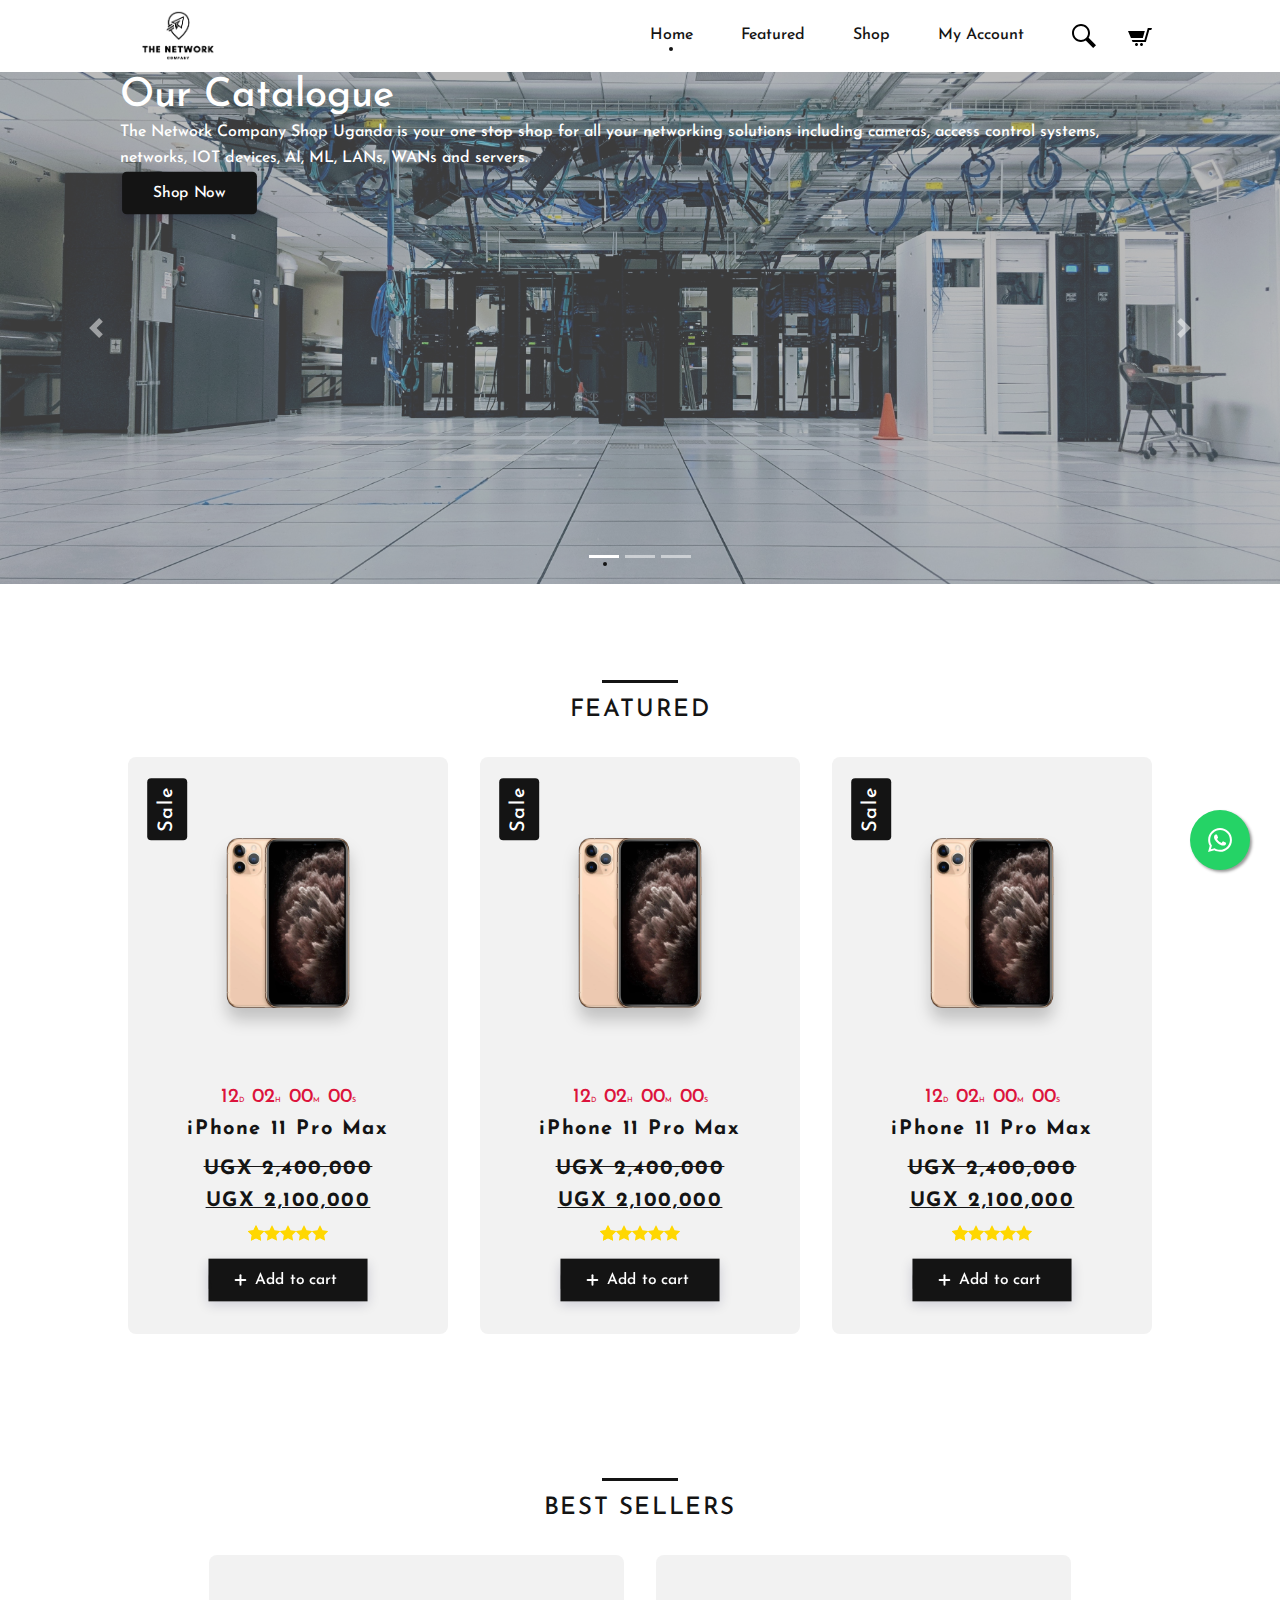
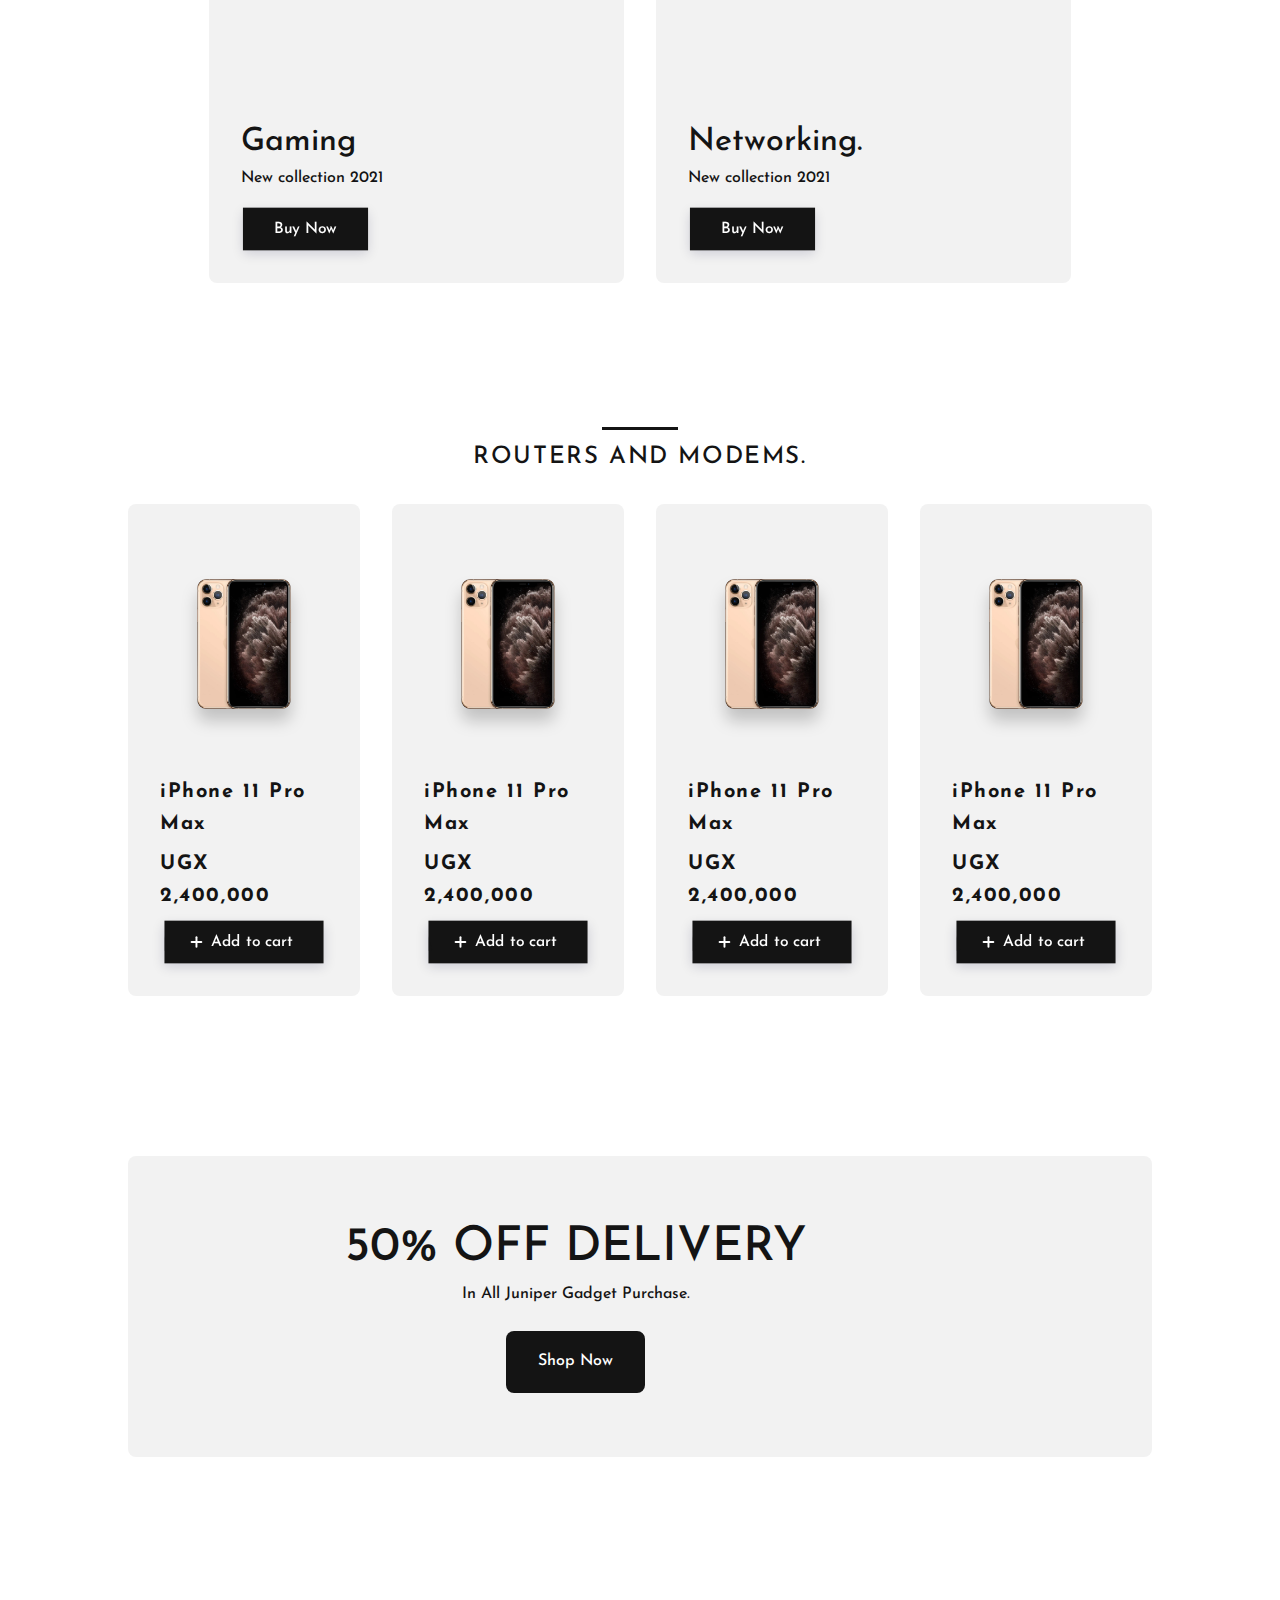
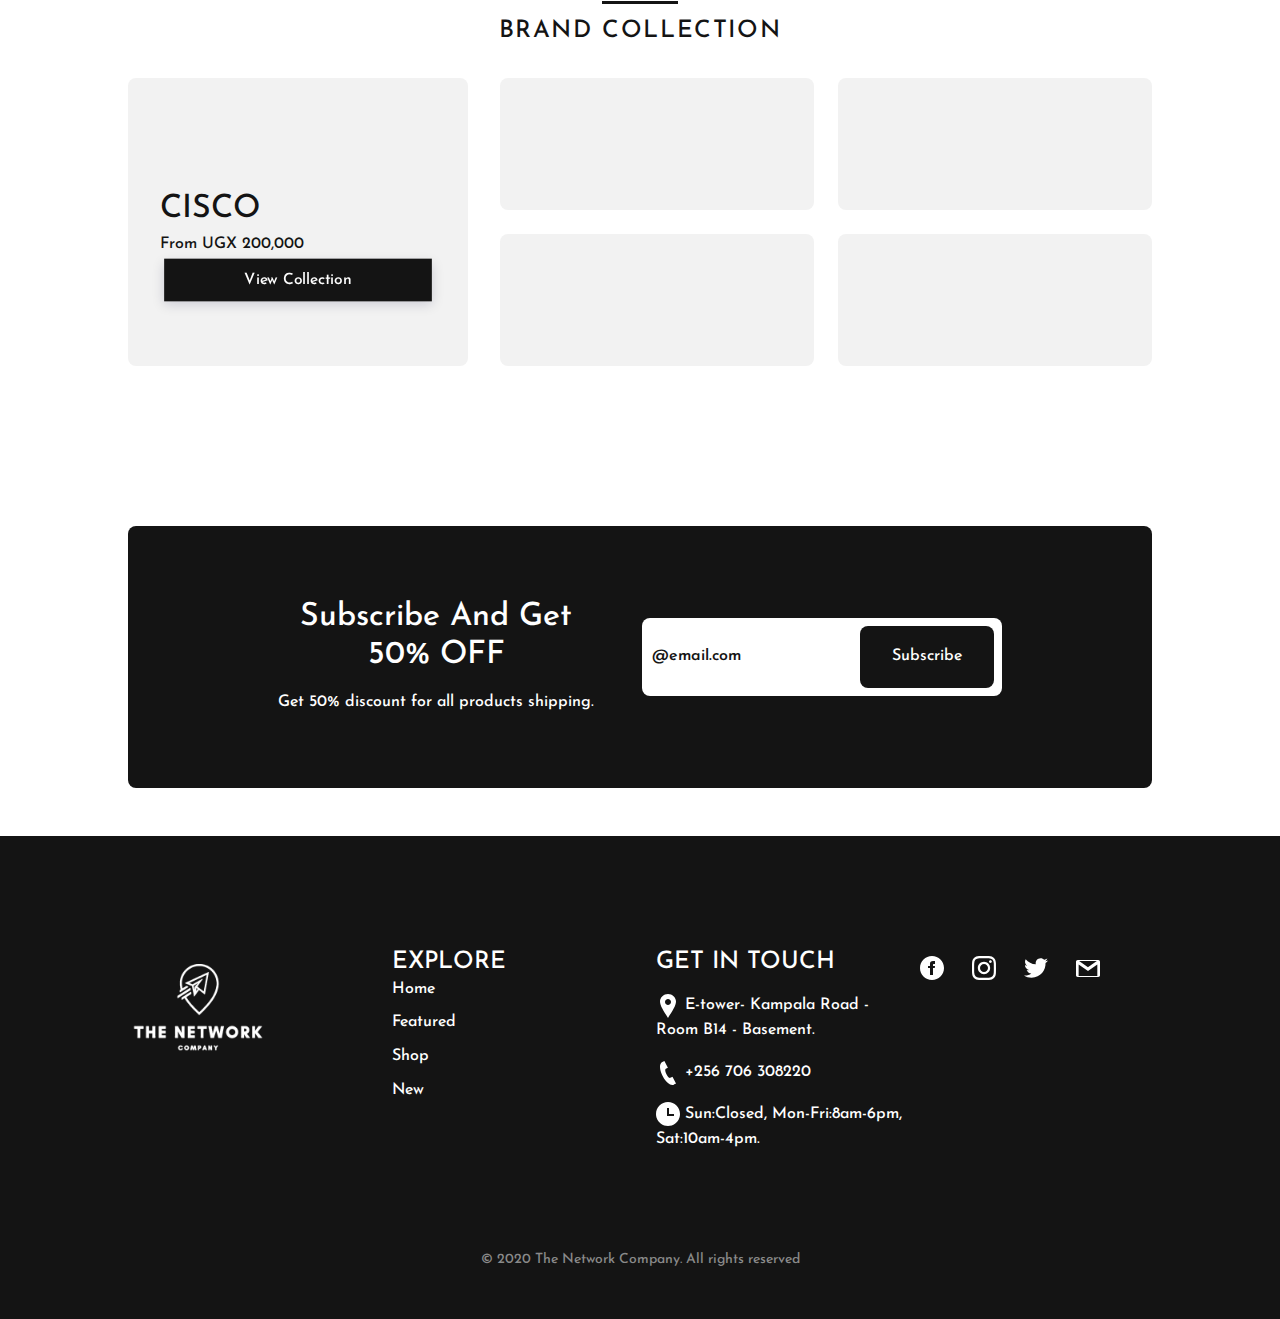
==== commit a155facd: "new" ====
--- a/Responsive Ecommerce Webshop/index.html
+++ b/Responsive Ecommerce Webshop/index.html
@@ -17,16 +17,17 @@
       integrity="sha384-ggOyR0iXCbMQv3Xipma34MD+dH/1fQ784/j6cY/iJTQUOhcWr7x9JvoRxT2MZw1T"
       crossorigin="anonymous"
     />
+    <script
+      src="https://kit.fontawesome.com/24bc2ca546.js"
+      crossorigin="anonymous"
+    ></script>
     <!-- ===== CSS ===== -->
 
     <link
       rel="stylesheet"
       href="https://cdn.snipcart.com/themes/v3.1.0/default/snipcart.css"
     />
-    <link
-      rel="stylesheet"
-      href="/Responsive Ecommerce Webshop/Assets/CSS/styles.css"
-    />
+    <link rel="stylesheet" href="./Assets/CSS/styles.css" />
 
     <link rel="stylesheet" href="./Assets/CSS/minimal.css" />
     <link rel="stylesheet" href="./Assets/CSS/rateit.css" />
@@ -36,7 +37,7 @@
     <link rel="stylesheet" href="./Assets/CSS/countdowntimer.css" />
     <link rel="stylesheet" href="./Assets/CSS/countdowncody.css" />
 
-    <title>Responsive Ecommerce Website</title>
+    <title>The Network Company Uganda Shop | Home</title>
   </head>
   <body>
     <!--===== HEADER =====-->
@@ -158,7 +159,7 @@
                 your networking solutions including cameras, access control
                 systems, networks, IOT devices, AI, ML, LANs, WANs and servers.
               </p>
-              <a href="" class="btn btn-lg add-to-cart"> Shop Now </a>
+              <a href="./shop.html" class="btn btn-lg add-to-cart"> Shop Now </a>
             </div>
           </div>
 
@@ -177,7 +178,7 @@
                 advanced systems, logistics, consultations, procurement,
                 security installations and computer maintenance.
               </p>
-              <a href="" class="btn btn-lg btn-primary add-to-cart">
+              <a href="" class="btn btn-lg add-to-cart">
                 Contact Us
               </a>
             </div>
@@ -200,7 +201,7 @@
                 single department or small business to a complete
                 enterprise-wide network.
               </p>
-              <a href="" class="btn btn-lg btn-primary add-to-cart">
+              <a href="#footer__box" class="btn btn-lg add-to-cart">
                 Contact Us
               </a>
             </div>
@@ -599,7 +600,7 @@
         <div class="new__container bd-grid">
           <div class="new__brands">
             <img src="assets/img/new1.png" alt="" class="new__brands-img" />
-            <h3 class="new__title">CISCO </h3>
+            <h3 class="new__title">CISCO</h3>
             <span class="new__preci">From UGX 200,000</span>
             <button class="add-to-cart">
               <a href=""> View Collection</a>
@@ -762,7 +763,7 @@
           </ul>
         </div>
 
-        <div class="footer__box">
+        <div class="footer__box" id="footer__box">
           <h3 class="footer__title">GET IN TOUCH</h3>
 
           <p class="footer__description">
@@ -873,6 +874,23 @@
         &#169; 2020 The Network Company. All rights reserved
       </p>
     </footer>
+    <a
+      href="https://api.whatsapp.com/send?phone=256706308220&text=Hello%21%20TheNetworkCompany%20m%C3%A1s%20ihave%C3%B3n%20an%20inquiry?%202."
+      class="float"
+      target="_blank"
+    >
+      <svg
+        class="my-float"
+        xmlns="http://www.w3.org/2000/svg"
+        width="24"
+        height="24"
+        viewBox="0 0 24 24"
+      >
+        <path
+          d="M.057 24l1.687-6.163c-1.041-1.804-1.588-3.849-1.587-5.946.003-6.556 5.338-11.891 11.893-11.891 3.181.001 6.167 1.24 8.413 3.488 2.245 2.248 3.481 5.236 3.48 8.414-.003 6.557-5.338 11.892-11.893 11.892-1.99-.001-3.951-.5-5.688-1.448l-6.305 1.654zm6.597-3.807c1.676.995 3.276 1.591 5.392 1.592 5.448 0 9.886-4.434 9.889-9.885.002-5.462-4.415-9.89-9.881-9.892-5.452 0-9.887 4.434-9.889 9.884-.001 2.225.651 3.891 1.746 5.634l-.999 3.648 3.742-.981zm11.387-5.464c-.074-.124-.272-.198-.57-.347-.297-.149-1.758-.868-2.031-.967-.272-.099-.47-.149-.669.149-.198.297-.768.967-.941 1.165-.173.198-.347.223-.644.074-.297-.149-1.255-.462-2.39-1.475-.883-.788-1.48-1.761-1.653-2.059-.173-.297-.018-.458.13-.606.134-.133.297-.347.446-.521.151-.172.2-.296.3-.495.099-.198.05-.372-.025-.521-.075-.148-.669-1.611-.916-2.206-.242-.579-.487-.501-.669-.51l-.57-.01c-.198 0-.52.074-.792.372s-1.04 1.016-1.04 2.479 1.065 2.876 1.213 3.074c.149.198 2.095 3.2 5.076 4.487.709.306 1.263.489 1.694.626.712.226 1.36.194 1.872.118.571-.085 1.758-.719 2.006-1.413.248-.695.248-1.29.173-1.414z"
+        />
+      </svg>
+    </a>
 
     <!--===== MAIN JS =====-->
     <script src="./Assets/JS/jquery.js"></script>
@@ -889,7 +907,7 @@
     <script src="./Assets/JS/jquery.rateit.js"></script>
     <script src="https://cdn.jsdelivr.net/npm/pace-js@latest/pace.min.js"></script>
     <script src="./Assets/JS/typewriter.js"></script>
-    <script src="/Responsive Ecommerce Webshop/Assets/JS/script.js"></script>
+    <script src="./Assets/JS/script.js"></script>
     <script src="./Assets/JS/bootstrap.js"></script>
     <script src="./Assets/JS/flickity.min.js"></script>
     <script src="./Assets/JS/fullscreen.js"></script>
--- a/Responsive Ecommerce Webshop/Assets/CSS/styles.css
+++ b/Responsive Ecommerce Webshop/Assets/CSS/styles.css
@@ -1516,4 +1516,262 @@
 
 .button a {
     color: var(--white-color);
-}+}
+
+.float {
+    position: fixed;
+    width: 60px;
+    height: 60px;
+    bottom: 30px;
+    right: 30px;
+    background-color: #25d366;
+    color: #FFF;
+    border-radius: 50px;
+    text-align: center;
+    font-size: 30px;
+    box-shadow: 2px 2px 3px #999;
+    z-index: 100;
+}
+
+.my-float {
+    margin-top: 10px;
+    fill: #fff;
+}
+
+.add-to-cart:hover {
+    color: #FFF;
+}
+
+.container {
+    overflow: hidden;
+}
+
+.filterDiv {
+    display: none;
+    /* Hidden by default */
+}
+
+/* The "show" class is added to the filtered elements */
+
+.show {
+    display: block;
+}
+
+*, *::before, *::after {
+    box-sizing: border-box;
+}
+
+:root {
+    --select-border: var(--dark-color-light);
+    --select-focus: var(--dark-color);
+    --select-arrow: var(--select-border);
+}
+
+select {
+    appearance: none;
+    background-color: transparent;
+    border: none;
+    padding: 0 1em 0 0;
+    margin: 0;
+    width: 100%;
+    font-family: inherit;
+    font-size: inherit;
+    cursor: inherit;
+    line-height: inherit;
+    z-index: 1;
+    outline: none;
+}
+
+select::-ms-expand {
+    display: none;
+}
+
+.select {
+    display: grid;
+    grid-template-areas: "select";
+    align-items: center;
+    position: relative;
+    min-width: 15ch;
+    max-width: 30ch;
+    border: 1px solid var(--select-border);
+    border-radius: 0.25em;
+    padding: 7rem 0 3rem 0;;
+    cursor: pointer;
+    line-height: 1.1;
+   
+}
+
+.select select, .select::after {
+    grid-area: select;
+}
+
+.select:not(.select--multiple)::after {
+    content: "";
+    justify-self: end;
+    width: 0.8em;
+    height: 0.5em;
+    background-color: var(--select-arrow);
+    clip-path: polygon(100% 0%, 0 0%, 50% 100%);
+}
+
+select:focus+.focus {
+    position: absolute;
+    top: -1px;
+    left: -1px;
+    right: -1px;
+    bottom: -1px;
+    border: 2px solid var(--select-focus);
+    border-radius: inherit;
+}
+
+select[multiple] {
+    padding-right: 0;
+    /* * Safari will not reveal an option * unless the select height has room to * show all of it * Firefox and Chrome allow showing * a partial option */
+    height: 6rem;
+    /* * Experimental - styling of selected options * in the multiselect * Not supported crossbrowser */
+}
+
+select[multiple] option {
+    white-space: normal;
+    outline-color: var(--select-focus);
+}
+
+.select--disabled {
+    cursor: not-allowed;
+    background-color: #eee;
+    background-image: linear-gradient(to top, #ddd, #eee 33%);
+}
+
+label {
+    font-size: 1.125rem;
+    font-weight: 500;
+}
+
+.select+label {
+    margin-top: 2rem;
+}
+
+.filter{
+    position: relative;
+    font-size: var(--big-font-size) !important;
+    margin-bottom: var(--mb-4);
+    text-align: center;
+    letter-spacing: .1rem;
+}
+
+Search Active */
+
+body.search-active {
+    overflow: hidden;
+}
+body.search-active .search-input {
+    opacity: 1;
+    transform: none;
+    pointer-events: all;
+}
+body.search-active .icon-close {
+    opacity: 1;
+    transform: rotate(-90deg);
+}
+body.search-active .control {
+    cursor: default;
+}
+body.search-active .control .btn-material {
+    transform: scale(70);
+}
+body.search-active .control .icon-material-search {
+    opacity: 0;
+}
+/* Close Icon */
+.icon-close {
+    position: fixed;
+    top: 30px;
+    right: 30px;
+    color: #fff;
+    cursor: pointer;
+    font-size: 70px;
+    opacity: 0;
+    transition: all 0.3s ease-in-out;
+}
+.icon-close:hover {
+    transform: rotate(0);
+}
+/* Search Input */
+.search-input {
+    height: 80px;
+    position: absolute;
+    top: 50%;
+    left: 50px;
+    margin-top: -40px;
+    pointer-events: none;
+    opacity: 0;
+    transform: translate(40px, 0);
+    transition: all 0.3s ease-in-out;
+}
+.search-input input {
+    color: #fff;
+    font-size: 54px;
+    border: 0;
+    background: transparent;
+    -webkit-appearance: none;
+    box-sizing: border-box;
+    outline: 0;
+    font-weight: 200;
+}
+.search-input ::-webkit-input-placeholder {
+    color: #eee;
+}
+.search-input :-moz-placeholder {
+    color: #eee;
+    opacity: 1;
+}
+.search-input ::-moz-placeholder {
+    color: #eee;
+    opacity: 1;
+}
+.search-input :-ms-input-placeholder {
+    color: #eee;
+}
+/* Container */
+.container {
+    padding-right: 50px;
+    padding-left: 50px;
+    position: relative;
+}
+.container.container-dark {
+    background: #22313f;
+    color: #fff;
+}
+/* Control btn */
+.control {
+    cursor: pointer;
+}
+.control .btn-material {
+    position: absolute;
+    top: -30px;
+    width: 60px;
+    height: 60px;
+    right: 60px;
+    border-radius: 100%;
+    box-sizing: border-box;
+    background: #e91e63;
+    outline: 0;
+    transform-origin: 50%;
+    box-shadow: 0 3px 6px rgba(0, 0, 0, 0.16), 0 3px 6px rgba(0, 0, 0, 0.23);
+    transition: all 0.7s cubic-bezier(0.4, 0, 0.2, 1);
+}
+.control .btn-material:hover {
+    box-shadow: 0 10px 20px rgba(0, 0, 0, 0.19), 0 6px 6px rgba(0, 0, 0, 0.23);
+}
+.control .icon-material-search {
+    color: #fff;
+    position: absolute;
+    top: -10px;
+    right: 78px;
+    transition: opacity 0.3s ease-in-out;
+}
+/* Utilities */
+.p-y-md {
+    padding-top: 2.8rem;
+    padding-bottom: 2.8rem;
+}/* Typo */
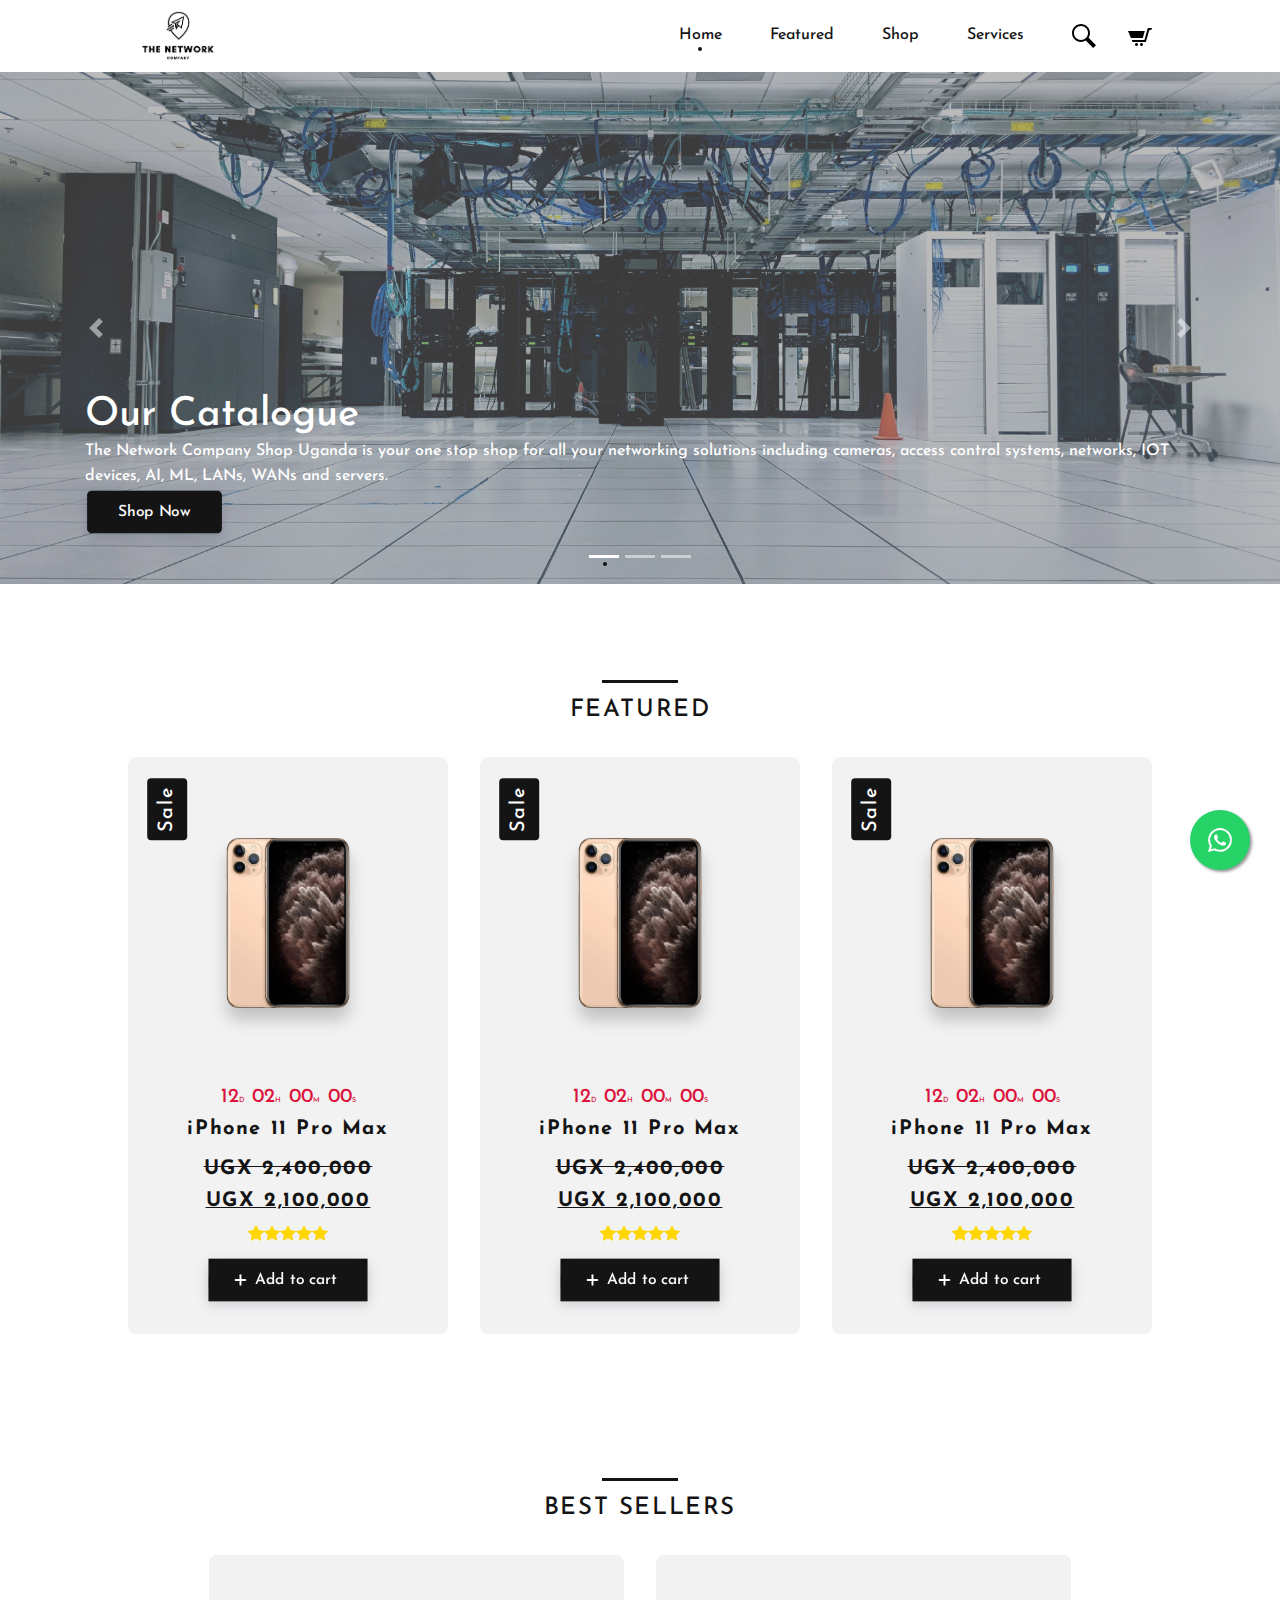
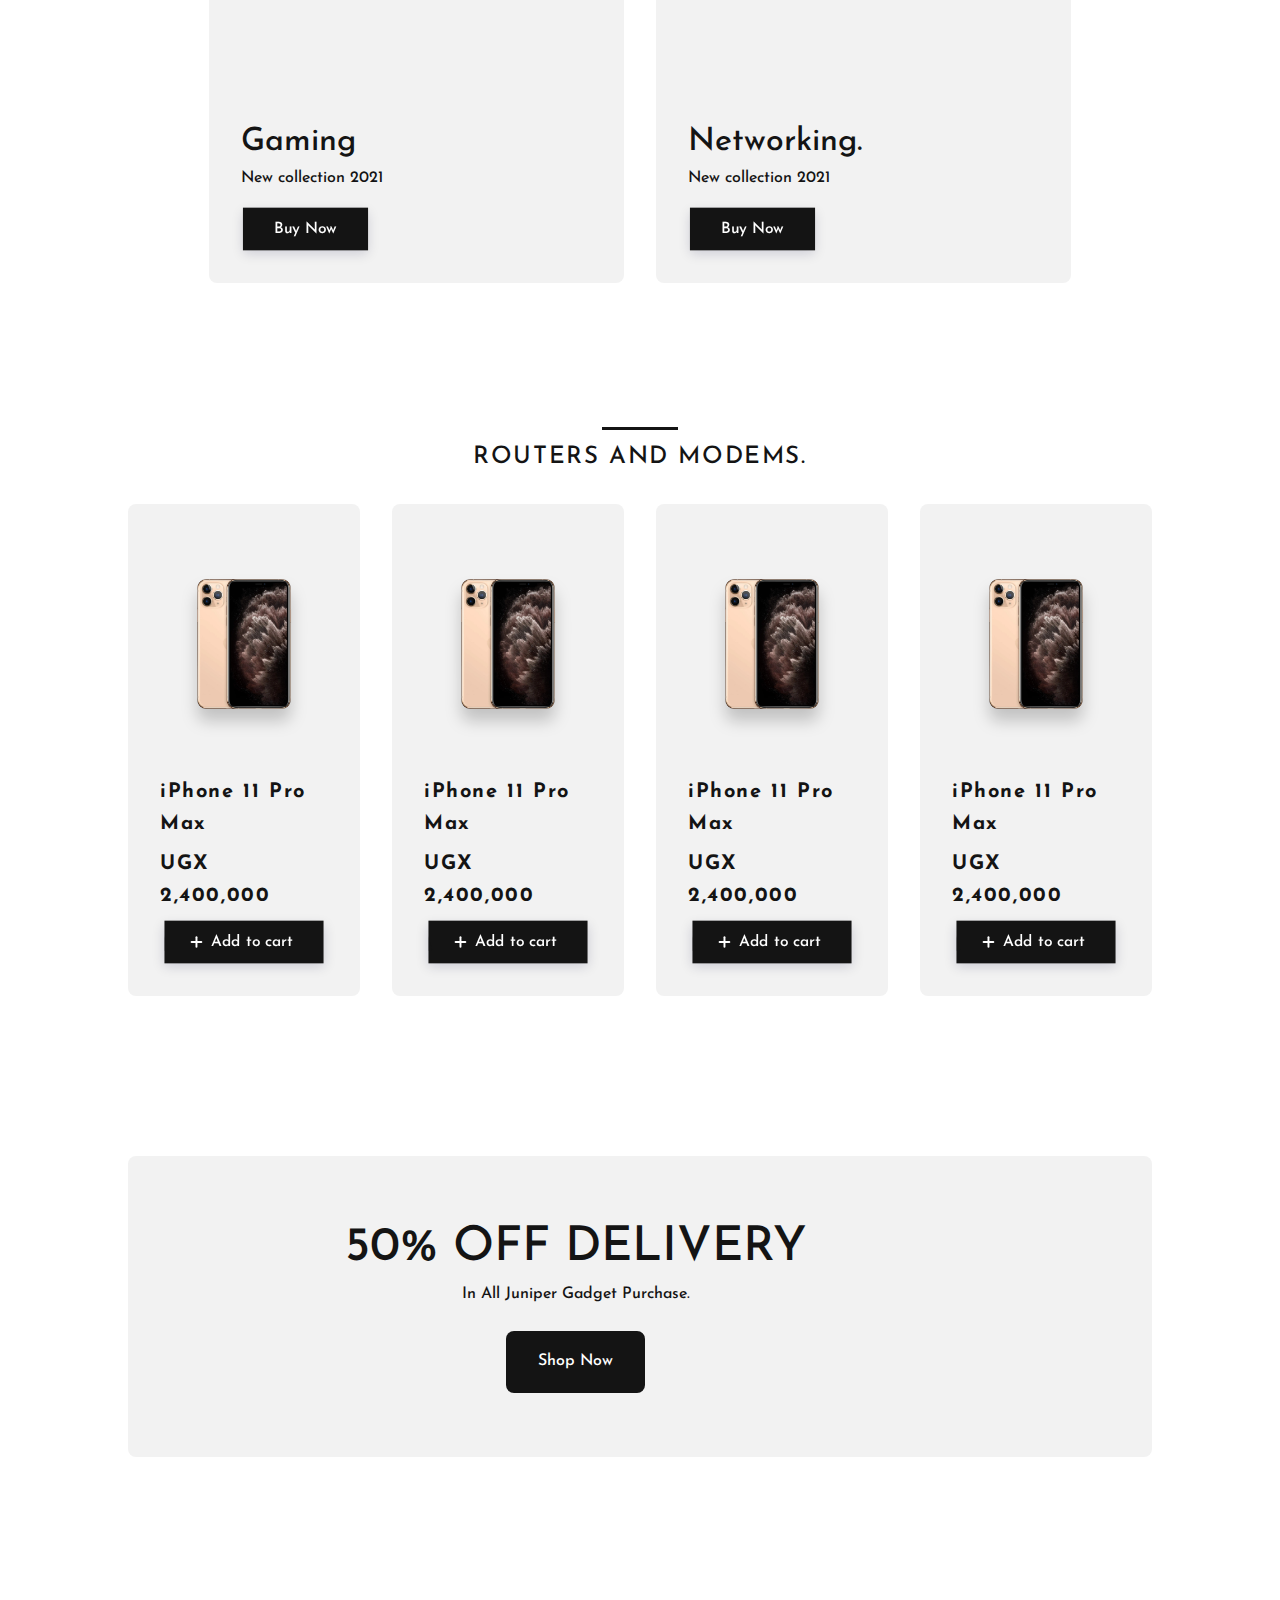
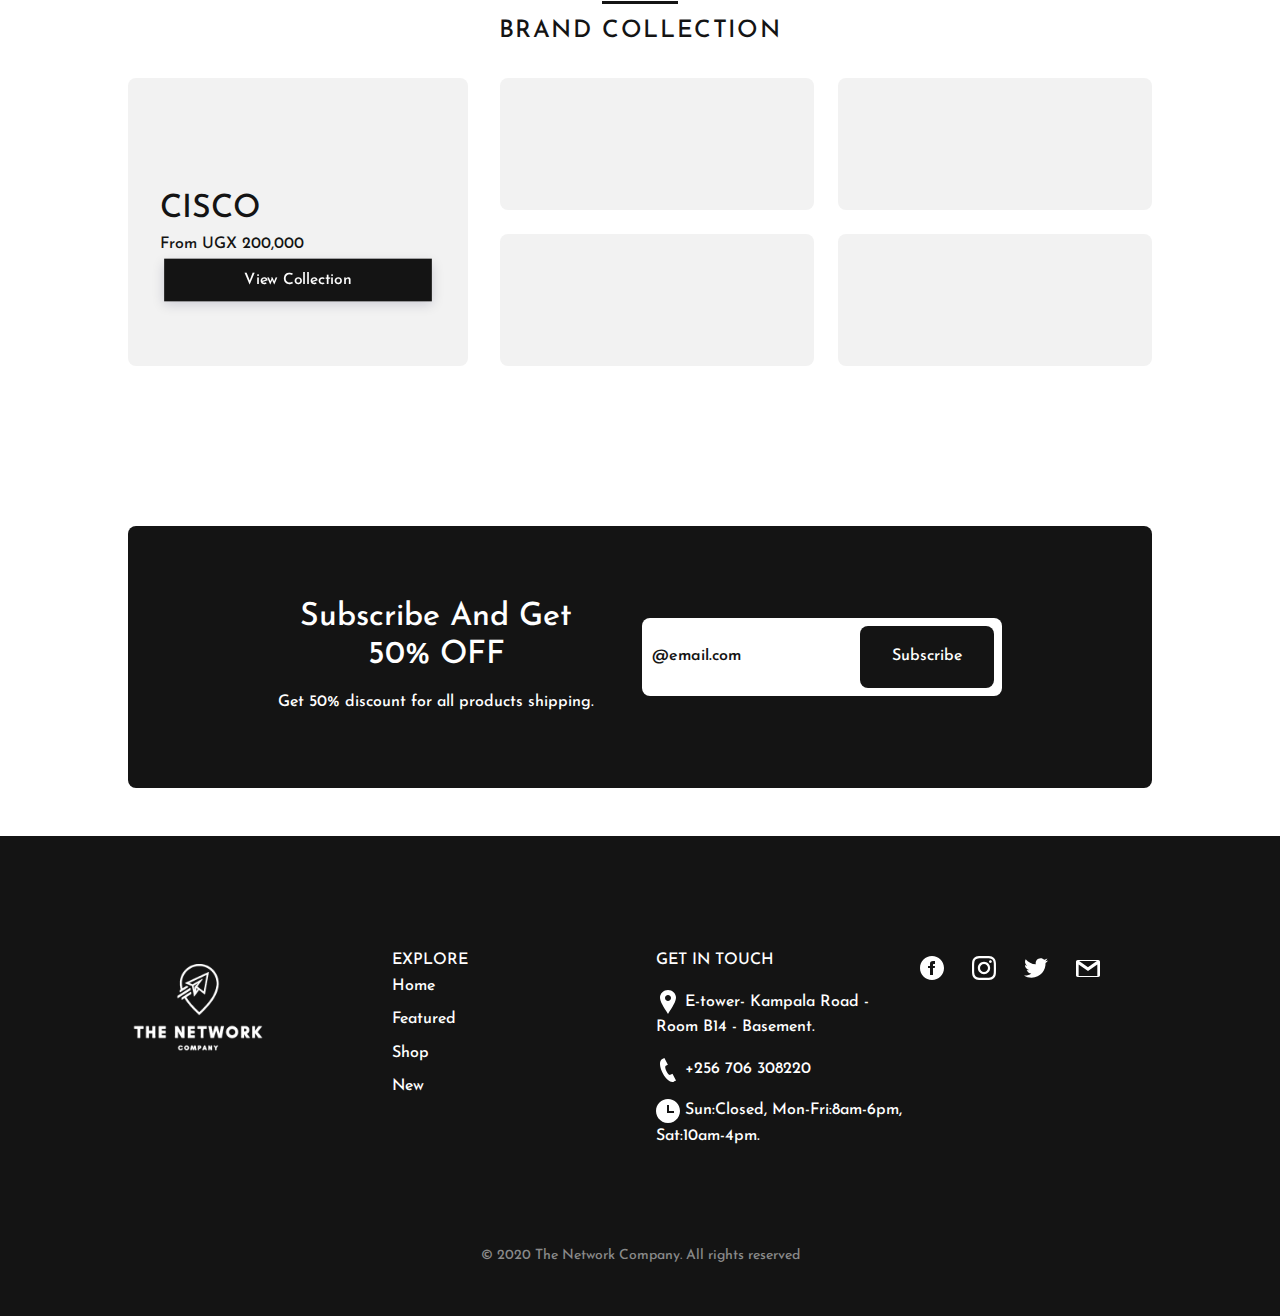
==== commit 278f56c6: "update" ====
--- a/Responsive Ecommerce Webshop/index.html
+++ b/Responsive Ecommerce Webshop/index.html
@@ -28,6 +28,7 @@
       href="https://cdn.snipcart.com/themes/v3.1.0/default/snipcart.css"
     />
     <link rel="stylesheet" href="./Assets/CSS/styles.css" />
+    
 
     <link rel="stylesheet" href="./Assets/CSS/minimal.css" />
     <link rel="stylesheet" href="./Assets/CSS/rateit.css" />
@@ -36,6 +37,8 @@
     <link rel="stylesheet" href="./Assets/CSS/cookieBubble.css" />
     <link rel="stylesheet" href="./Assets/CSS/countdowntimer.css" />
     <link rel="stylesheet" href="./Assets/CSS/countdowncody.css" />
+    <link rel="stylesheet" href="./Assets/CSS/mk-spinners.min.css" />
+    <link rel="stylesheet" href="./Assets/CSS/dots.css" />
 
     <title>The Network Company Uganda Shop | Home</title>
   </head>
@@ -75,7 +78,7 @@
               <a href="./shop.html" class="nav__link">Shop</a>
             </li>
             <li class="nav__item">
-              <a href="" class="nav__link">My Account</a>
+              <a href="" class="nav__link">Services</a>
             </li>
             <li class="nav__item">
               <a class="nav__link">
@@ -159,7 +162,9 @@
                 your networking solutions including cameras, access control
                 systems, networks, IOT devices, AI, ML, LANs, WANs and servers.
               </p>
-              <a href="./shop.html" class="btn btn-lg add-to-cart"> Shop Now </a>
+              <a href="./shop.html" class="btn btn-lg add-to-cart">
+                Shop Now
+              </a>
             </div>
           </div>
 
@@ -178,9 +183,7 @@
                 advanced systems, logistics, consultations, procurement,
                 security installations and computer maintenance.
               </p>
-              <a href="" class="btn btn-lg add-to-cart">
-                Contact Us
-              </a>
+              <a href="" class="btn btn-lg add-to-cart"> Contact Us </a>
             </div>
           </div>
 
@@ -892,6 +895,10 @@
       </svg>
     </a>
 
+    <div class="mk-spinner-wrap" id="mk-spinner-wrap">
+      <div class="mk-spinner-dots" id="mk-spinner-dots"></div>
+    </div>
+
     <!--===== MAIN JS =====-->
     <script src="./Assets/JS/jquery.js"></script>
     <script
@@ -908,8 +915,6 @@
     <script src="https://cdn.jsdelivr.net/npm/pace-js@latest/pace.min.js"></script>
     <script src="./Assets/JS/typewriter.js"></script>
     <script src="./Assets/JS/script.js"></script>
-    <script src="./Assets/JS/bootstrap.js"></script>
-    <script src="./Assets/JS/flickity.min.js"></script>
     <script src="./Assets/JS/fullscreen.js"></script>
     <script src="./Assets/JS/jquery.animateTyping.js"></script>
     <script src="./Assets/JS/placeholderTypewriter.js"></script>
@@ -954,6 +959,8 @@
         });
       })(jQuery);
     </script>
+
+   
     <script
       async
       src="https://cdn.snipcart.com/themes/v3.1.0/default/snipcart.js"
--- a/Responsive Ecommerce Webshop/Assets/CSS/styles.css
+++ b/Responsive Ecommerce Webshop/Assets/CSS/styles.css
@@ -549,6 +549,8 @@
 
 .footer__title {
     font-size: var(--big-font-size);
+    color: var(--white-color);
+    font: var(--body-font);
 }
 
 .footer__title img {
@@ -1536,122 +1538,29 @@
 .my-float {
     margin-top: 10px;
     fill: #fff;
+    ;
+}
+
+.my-float2 {
+    margin-top: 18px;
+    fill: #fff;
+    vertical-align: middle !important;
 }
 
 .add-to-cart:hover {
     color: #FFF;
 }
 
-.container {
-    overflow: hidden;
-}
-
-.filterDiv {
+.is__hidden {
     display: none;
-    /* Hidden by default */
-}
-
-/* The "show" class is added to the filtered elements */
-
-.show {
-    display: block;
-}
-
-*, *::before, *::after {
-    box-sizing: border-box;
-}
-
-:root {
-    --select-border: var(--dark-color-light);
-    --select-focus: var(--dark-color);
-    --select-arrow: var(--select-border);
-}
-
-select {
-    appearance: none;
-    background-color: transparent;
-    border: none;
-    padding: 0 1em 0 0;
-    margin: 0;
-    width: 100%;
-    font-family: inherit;
-    font-size: inherit;
-    cursor: inherit;
-    line-height: inherit;
-    z-index: 1;
-    outline: none;
-}
-
-select::-ms-expand {
-    display: none;
-}
-
-.select {
-    display: grid;
-    grid-template-areas: "select";
-    align-items: center;
-    position: relative;
-    min-width: 15ch;
-    max-width: 30ch;
-    border: 1px solid var(--select-border);
-    border-radius: 0.25em;
-    padding: 7rem 0 3rem 0;;
-    cursor: pointer;
-    line-height: 1.1;
-   
-}
-
-.select select, .select::after {
-    grid-area: select;
-}
-
-.select:not(.select--multiple)::after {
-    content: "";
-    justify-self: end;
-    width: 0.8em;
-    height: 0.5em;
-    background-color: var(--select-arrow);
-    clip-path: polygon(100% 0%, 0 0%, 50% 100%);
-}
-
-select:focus+.focus {
-    position: absolute;
-    top: -1px;
-    left: -1px;
-    right: -1px;
-    bottom: -1px;
-    border: 2px solid var(--select-focus);
-    border-radius: inherit;
-}
-
-select[multiple] {
-    padding-right: 0;
-    /* * Safari will not reveal an option * unless the select height has room to * show all of it * Firefox and Chrome allow showing * a partial option */
-    height: 6rem;
-    /* * Experimental - styling of selected options * in the multiselect * Not supported crossbrowser */
-}
-
-select[multiple] option {
-    white-space: normal;
-    outline-color: var(--select-focus);
-}
-
-.select--disabled {
-    cursor: not-allowed;
-    background-color: #eee;
-    background-image: linear-gradient(to top, #ddd, #eee 33%);
-}
-
-label {
-    font-size: 1.125rem;
-    font-weight: 500;
-}
-
-.select+label {
-    margin-top: 2rem;
-}
-
-.filter{
+}
+
+.object-cover {
+    -o-object-fit: contain !important;
+    object-fit: contain !important;
+}
+
+.section-title2 {
     position: relative;
     font-size: var(--big-font-size) !important;
     margin-bottom: var(--mb-4);
@@ -1659,119 +1568,63 @@
     letter-spacing: .1rem;
 }
 
-Search Active */
-
-body.search-active {
-    overflow: hidden;
-}
-body.search-active .search-input {
-    opacity: 1;
-    transform: none;
-    pointer-events: all;
-}
-body.search-active .icon-close {
-    opacity: 1;
-    transform: rotate(-90deg);
-}
-body.search-active .control {
-    cursor: default;
-}
-body.search-active .control .btn-material {
-    transform: scale(70);
-}
-body.search-active .control .icon-material-search {
-    opacity: 0;
-}
-/* Close Icon */
-.icon-close {
-    position: fixed;
-    top: 30px;
-    right: 30px;
-    color: #fff;
-    cursor: pointer;
-    font-size: 70px;
-    opacity: 0;
-    transition: all 0.3s ease-in-out;
-}
-.icon-close:hover {
-    transform: rotate(0);
-}
-/* Search Input */
-.search-input {
-    height: 80px;
-    position: absolute;
-    top: 50%;
-    left: 50px;
-    margin-top: -40px;
-    pointer-events: none;
-    opacity: 0;
-    transform: translate(40px, 0);
-    transition: all 0.3s ease-in-out;
-}
-.search-input input {
-    color: #fff;
-    font-size: 54px;
-    border: 0;
-    background: transparent;
-    -webkit-appearance: none;
-    box-sizing: border-box;
-    outline: 0;
-    font-weight: 200;
-}
-.search-input ::-webkit-input-placeholder {
-    color: #eee;
-}
-.search-input :-moz-placeholder {
-    color: #eee;
-    opacity: 1;
-}
-.search-input ::-moz-placeholder {
-    color: #eee;
-    opacity: 1;
-}
-.search-input :-ms-input-placeholder {
-    color: #eee;
-}
-/* Container */
-.container {
-    padding-right: 50px;
-    padding-left: 50px;
-    position: relative;
-}
-.container.container-dark {
-    background: #22313f;
-    color: #fff;
-}
-/* Control btn */
-.control {
-    cursor: pointer;
-}
-.control .btn-material {
-    position: absolute;
-    top: -30px;
-    width: 60px;
-    height: 60px;
-    right: 60px;
-    border-radius: 100%;
-    box-sizing: border-box;
-    background: #e91e63;
-    outline: 0;
-    transform-origin: 50%;
-    box-shadow: 0 3px 6px rgba(0, 0, 0, 0.16), 0 3px 6px rgba(0, 0, 0, 0.23);
-    transition: all 0.7s cubic-bezier(0.4, 0, 0.2, 1);
-}
-.control .btn-material:hover {
-    box-shadow: 0 10px 20px rgba(0, 0, 0, 0.19), 0 6px 6px rgba(0, 0, 0, 0.23);
-}
-.control .icon-material-search {
-    color: #fff;
-    position: absolute;
-    top: -10px;
-    right: 78px;
-    transition: opacity 0.3s ease-in-out;
-}
-/* Utilities */
-.p-y-md {
-    padding-top: 2.8rem;
-    padding-bottom: 2.8rem;
-}/* Typo */
+/*Loader*/
+
+@-webkit-keyframes enter {
+    0% {
+        opacity: 0;
+        top: -10px;
+    }
+    5% {
+        opacity: 1;
+        top: 0px;
+    }
+    50.9% {
+        opacity: 1;
+        top: 0px;
+    }
+    55.9% {
+        opacity: 0;
+        top:  -10px;
+    }
+}
+
+@keyframes enter {
+    0% {
+        opacity: 0;
+        top: -10px;
+    }
+    5% {
+        opacity: 1;
+        top: 0px;
+    }
+    50.9% {
+        opacity: 1;
+        top: 0px;
+    }
+    55.9% {
+        opacity: 0;
+        top:  -10px;
+    }
+}
+
+@-moz-keyframes enter {
+    0% {
+        opacity: 0;
+        top: -10px;
+    }
+    5% {
+        opacity: 1;
+        top: 0px;
+    }
+    50.9% {
+        opacity: 1;
+        top: 0px;
+    }
+    55.9% {
+        opacity: 0;
+        top:  -10px;
+    }
+}
+
+
--- a/Responsive Ecommerce Webshop/Assets/CSS/mk-spinners.min.css
+++ b/Responsive Ecommerce Webshop/Assets/CSS/mk-spinners.min.css
@@ -0,0 +1 @@
+@-webkit-keyframes a{0%{-webkit-transform:rotate(0deg);transform:rotate(0deg)}to{-webkit-transform:rotate(1turn);transform:rotate(1turn)}}.mk-spinner-ring{height:50px;margin-top:-25px;border-radius:50%;border:3px solid #00bcd4;border-left-color:transparent;background:transparent;-webkit-animation:a 1s infinite linear;animation:a 1s infinite linear}.mk-spinner-fan,.mk-spinner-ring{content:"";display:inline-block;position:absolute;width:50px;top:50%;left:50%;margin-left:-25px;z-index:1}.mk-spinner-fan{height:0;margin-top:0;border:3px solid #cebb17;border-radius:50%;-webkit-animation:a .8s infinite linear;animation:a .8s infinite linear}@-webkit-keyframes b{0%{-webkit-transform:scale(.9);transform:scale(.9)}to{-webkit-transform:scale(1);transform:scale(1)}}@keyframes b{0%{-webkit-transform:scale(.9);transform:scale(.9)}to{-webkit-transform:scale(1);transform:scale(1)}}@-webkit-keyframes c{0%{-webkit-transform:scale(.9);transform:scale(.9)}to{-webkit-transform:scale(4);transform:scale(4)}}@keyframes c{0%{-webkit-transform:scale(.9);transform:scale(.9)}to{-webkit-transform:scale(4);transform:scale(4)}}.mk-spinner-ripple:after,.mk-spinner-ripple:before{content:"";display:inline-block;position:absolute;width:20px;height:20px;top:50%;margin-top:-10px;left:50%;margin-left:-10px;z-index:1;border-radius:50%}.mk-spinner-ripple:before{background:#00796b;-webkit-animation:b 1s infinite .5s;animation:b 1s infinite .5s}.mk-spinner-ripple:after{background:#1de9b6;z-index:0;-webkit-transform:scale(3);transform:scale(3);-webkit-animation:c 1s infinite .5s;animation:c 1s infinite .5s}.mk-spinner-pie{content:"";display:inline-block;position:absolute;width:50px;height:50px;top:50%;margin-top:-25px;left:50%;margin-left:-25px;z-index:1;background:transparent;border-radius:50%;border:25px solid;border-color:#ffca28 #eeff41 #00bcd4 #1de9b6;-webkit-animation:a 1s infinite linear;animation:a 1s infinite linear}.mk-spinner-doublecircle{background:transparent;-webkit-animation:a 2s linear infinite;animation:a 2s linear infinite}.mk-spinner-doublecircle,.mk-spinner-doublecircle:after{border:3px solid;border-radius:50%;content:"";display:inline-block;position:absolute;width:50px;height:50px;top:50%;margin-top:-25px;left:50%;margin-left:-25px;z-index:1}.mk-spinner-doublecircle{border-color:#1de9b6 rgba(0,0,0,.07)}.mk-spinner-doublecircle:after{border-color:transparent #eeff41;-webkit-animation:a 5s linear infinite;animation:a 5s linear infinite}@keyframes a{0%{-webkit-transform:rotate(0deg);transform:rotate(0deg)}to{-webkit-transform:rotate(1turn);transform:rotate(1turn)}}.mk-spinner-weight{-webkit-animation:a 1.5s infinite ease-in;animation:a 1.5s infinite ease-in;content:"";display:inline-block;position:absolute;width:50px;height:2px;top:50%;margin-top:-1px;left:50%;margin-left:-25px;z-index:1;background:#1de9b6}.mk-spinner-weight:after,.mk-spinner-weight:before{content:"";position:absolute;top:50%;border:2px solid #1de9b6;border-radius:50%}.mk-spinner-weight:before{width:12px;height:12px;margin-top:-6px;right:100%}.mk-spinner-weight:after{width:16px;height:16px;margin-top:-8px;left:100%}@-webkit-keyframes d{0%,to{-webkit-transform:scale(0);transform:scale(0)}50%{-webkit-transform:scale(1);transform:scale(1)}}@keyframes d{0%,to{-webkit-transform:scale(0);transform:scale(0)}50%{-webkit-transform:scale(1);transform:scale(1)}}@-webkit-keyframes e{0%,to{-webkit-transform:scale(1);transform:scale(1)}50%{-webkit-transform:scale(0);transform:scale(0)}}@keyframes e{0%,to{-webkit-transform:scale(1);transform:scale(1)}50%{-webkit-transform:scale(0);transform:scale(0)}}.mk-spinner-bubbles,.mk-spinner-bubbles:after,.mk-spinner-bubbles:before{content:"";display:inline-block;position:absolute;width:20px;height:20px;top:50%;margin-top:-10px;left:50%;margin-left:-10px;z-index:1;border-radius:50%;background:inherit}.mk-spinner-bubbles:before{left:-100%;-webkit-animation:d 1.5s infinite;animation:d 1.5s infinite}.mk-spinner-bubbles{opacity:.7;background:#1de9b6}.mk-spinner-bubbles:after{opacity:.5;left:200%;-webkit-animation:e 1.5s infinite;animation:e 1.5s infinite}@-webkit-keyframes f{0%{-webkit-transform:translateY(0);transform:translateY(0)}25%{-webkit-transform:translateY(-4px);transform:translateY(-4px)}50%{-webkit-transform:translateY(0);transform:translateY(0)}75%{-webkit-transform:translateY(4px);transform:translateY(4px)}to{-webkit-transform:translateY(0);transform:translateY(0)}}@keyframes f{0%{-webkit-transform:translateY(0);transform:translateY(0)}25%{-webkit-transform:translateY(-4px);transform:translateY(-4px)}50%{-webkit-transform:translateY(0);transform:translateY(0)}75%{-webkit-transform:translateY(4px);transform:translateY(4px)}to{-webkit-transform:translateY(0);transform:translateY(0)}}.mk-spinner-dots,.mk-spinner-dots:after,.mk-spinner-dots:before{content:"";display:inline-block;position:absolute;width:12px;height:12px;top:50%;margin-top:-6px;left:50%;margin-left:-6px;z-index:1;border-radius:50%;background:inherit;-webkit-transform-origin:center;transform-origin:center;-webkit-animation-name:f;animation-name:f;-webkit-animation-duration:2s;animation-duration:2s;-webkit-animation-iteration-count:infinite;animation-iteration-count:infinite;-webkit-animation-timing-function:ease-in-out;animation-timing-function:ease-in-out;-webkit-animation-fill-mode:both;animation-fill-mode:both}.mk-spinner-dots:before{left:-100%;-webkit-animation-delay:.5s;animation-delay:.5s;background:#1de9b6}.mk-spinner-dots{background:rgba(29,233,182,.6)}.mk-spinner-dots:after{left:200%;-webkit-animation-delay:1s;animation-delay:1s;background:rgba(29,233,182,.3)}@-webkit-keyframes g{0%,50%,60%{-webkit-transform:translateX(0);transform:translateX(0)}90%,to{-webkit-transform:translateX(-100%);transform:translateX(-100%)}}@keyframes g{0%,50%,60%{-webkit-transform:translateX(0);transform:translateX(0)}90%,to{-webkit-transform:translateX(-100%);transform:translateX(-100%)}}@-webkit-keyframes h{0%{-webkit-transform:translateX(0);transform:translateX(0)}50%,60%{-webkit-transform:translateX(-100%);transform:translateX(-100%)}90%,to{-webkit-transform:translateX(-200%);transform:translateX(-200%)}}@keyframes h{0%{-webkit-transform:translateX(0);transform:translateX(0)}50%,60%{-webkit-transform:translateX(-100%);transform:translateX(-100%)}90%,to{-webkit-transform:translateX(-200%);transform:translateX(-200%)}}.mk-spinner-boxes,.mk-spinner-boxes:after,.mk-spinner-boxes:before{content:"";display:inline-block;position:absolute;width:20px;height:20px;top:50%;margin-top:-10px;left:50%;margin-left:-10px;z-index:1}.mk-spinner-boxes{background:#1de9b6}.mk-spinner-boxes:after,.mk-spinner-boxes:before{margin-left:0;background:inherit}.mk-spinner-boxes:before{opacity:.5;left:100%;-webkit-animation:g 2s infinite 2s;animation:g 2s infinite 2s}.mk-spinner-boxes:after{opacity:.2;left:200%;-webkit-animation:h 2s infinite;animation:h 2s infinite}*,:after,:before{-webkit-box-sizing:border-box;box-sizing:border-box}.mk-spinner-wrap{min-height:100px;width:100%;position:relative}@-webkit-keyframes i{0%,5%{left:0;top:0}50%,55%{left:50%;top:50%}95%,to{left:0;top:0}}@keyframes i{0%,5%{left:0;top:0}50%,55%{left:50%;top:50%}95%,to{left:0;top:0}}@-webkit-keyframes j{0%,5%{right:0;bottom:0}50%,55%{right:50%;bottom:50%}95%,to{right:0;bottom:0}}@keyframes j{0%,5%{right:0;bottom:0}50%,55%{right:50%;bottom:50%}95%,to{right:0;bottom:0}}.mk-spinner-window{content:"";display:inline-block;position:absolute;width:36px;height:36px;top:50%;margin-top:-18px;left:50%;margin-left:-18px;z-index:1;background:#82b3ae}.mk-spinner-window:after,.mk-spinner-window:before{content:"";position:absolute;width:18px;height:18px;background:#6fa7a2}.mk-spinner-window:before{top:0;left:0;background:#6fa7a2;background:rgba(0,0,0,.1);-webkit-animation:i 3s infinite linear;animation:i 3s infinite linear}.mk-spinner-window:after{right:0;bottom:0;background:#62a099;background:rgba(0,0,0,.2);-webkit-animation:j 3s infinite linear;animation:j 3s infinite linear}--- a/Responsive Ecommerce Webshop/Assets/CSS/dots.css
+++ b/Responsive Ecommerce Webshop/Assets/CSS/dots.css
@@ -0,0 +1,94 @@
+*,:after,:before{
+  -webkit-box-sizing:border-box;
+  box-sizing:border-box
+}
+.mk-spinner-wrap{
+  min-height:100px;
+  width:100%;
+  position:fixed;
+}
+@-webkit-keyframes a{
+  0%{
+    -webkit-transform:translateY(0);
+    transform:translateY(0)
+  }
+  25%{
+    -webkit-transform:translateY(-4px);
+    transform:translateY(-4px)
+  }
+  50%{
+    -webkit-transform:translateY(0);
+    transform:translateY(0)
+  }
+  75%{
+    -webkit-transform:translateY(4px);
+    transform:translateY(4px)
+  }
+  to{
+    -webkit-transform:translateY(0);
+    transform:translateY(0)
+  }
+}
+@keyframes a{
+  0%{
+    -webkit-transform:translateY(0);
+    transform:translateY(0)
+  }
+  25%{
+    -webkit-transform:translateY(-4px);
+    transform:translateY(-4px)
+  }
+  50%{
+    -webkit-transform:translateY(0);
+    transform:translateY(0)
+  }
+  75%{
+    -webkit-transform:translateY(4px);
+    transform:translateY(4px)
+  }
+  to{
+    -webkit-transform:translateY(0);
+    transform:translateY(0)
+  }
+}
+.mk-spinner-dots,.mk-spinner-dots:after,.mk-spinner-dots:before{
+  content:"";
+  display:inline-block;
+  position:absolute;
+  width:12px;
+  height:12px;
+  top:50%;
+  margin-top:-6px;
+  left:50%;
+  margin-left:-6px;
+  z-index:1;
+  border-radius:50%;
+  background:inherit;
+  -webkit-transform-origin:center;
+  transform-origin:center;
+  -webkit-animation-name:a;
+  animation-name:a;
+  -webkit-animation-duration:2s;
+  animation-duration:2s;
+  -webkit-animation-iteration-count:infinite;
+  animation-iteration-count:infinite;
+  -webkit-animation-timing-function:ease-in-out;
+  animation-timing-function:ease-in-out;
+  -webkit-animation-fill-mode:both;
+  animation-fill-mode:both
+}
+.mk-spinner-dots:before{
+  left:-100%;
+  -webkit-animation-delay:.5s;
+  animation-delay:.5s;
+  background:#1de9b6
+}
+.mk-spinner-dots{
+  background:rgba(29,233,182,.6)
+}
+.mk-spinner-dots:after{
+  left:200%;
+  -webkit-animation-delay:1s;
+  animation-delay:1s;
+  background:rgba(29,233,182,.3)
+}
